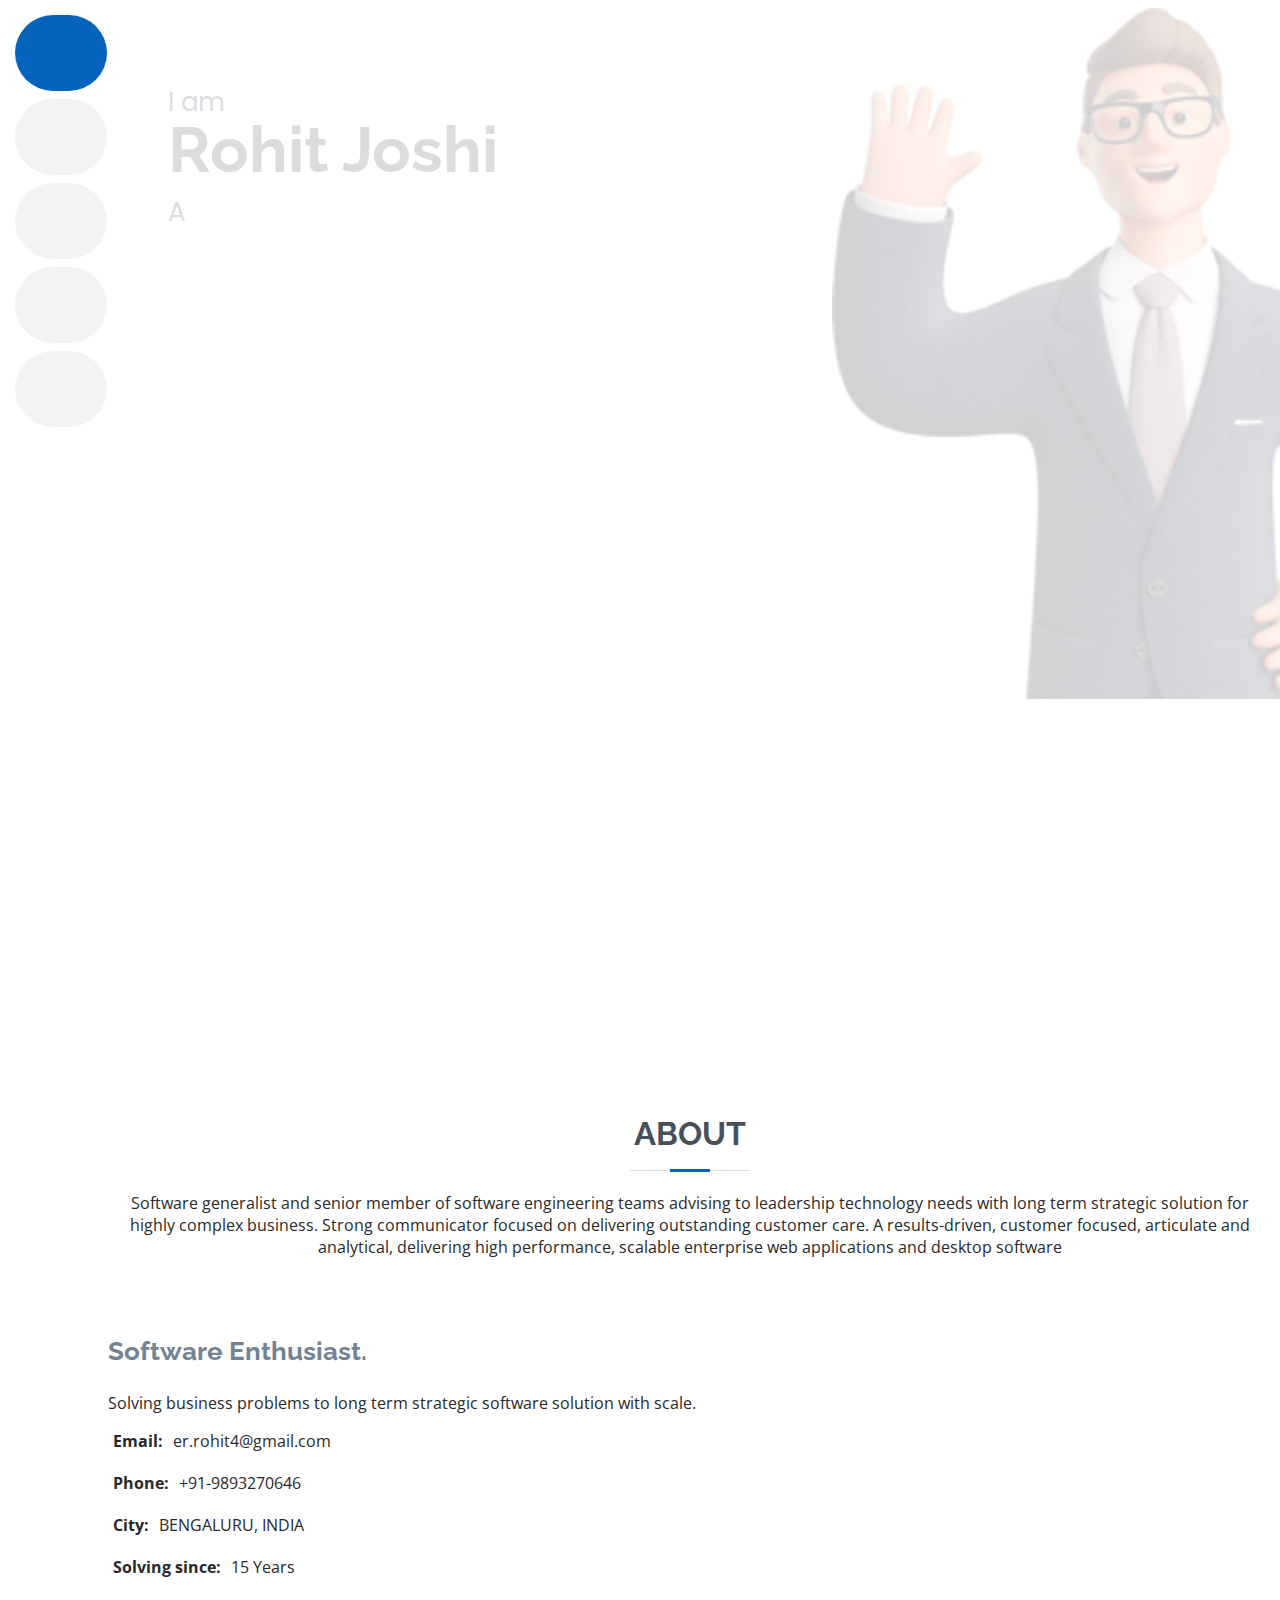
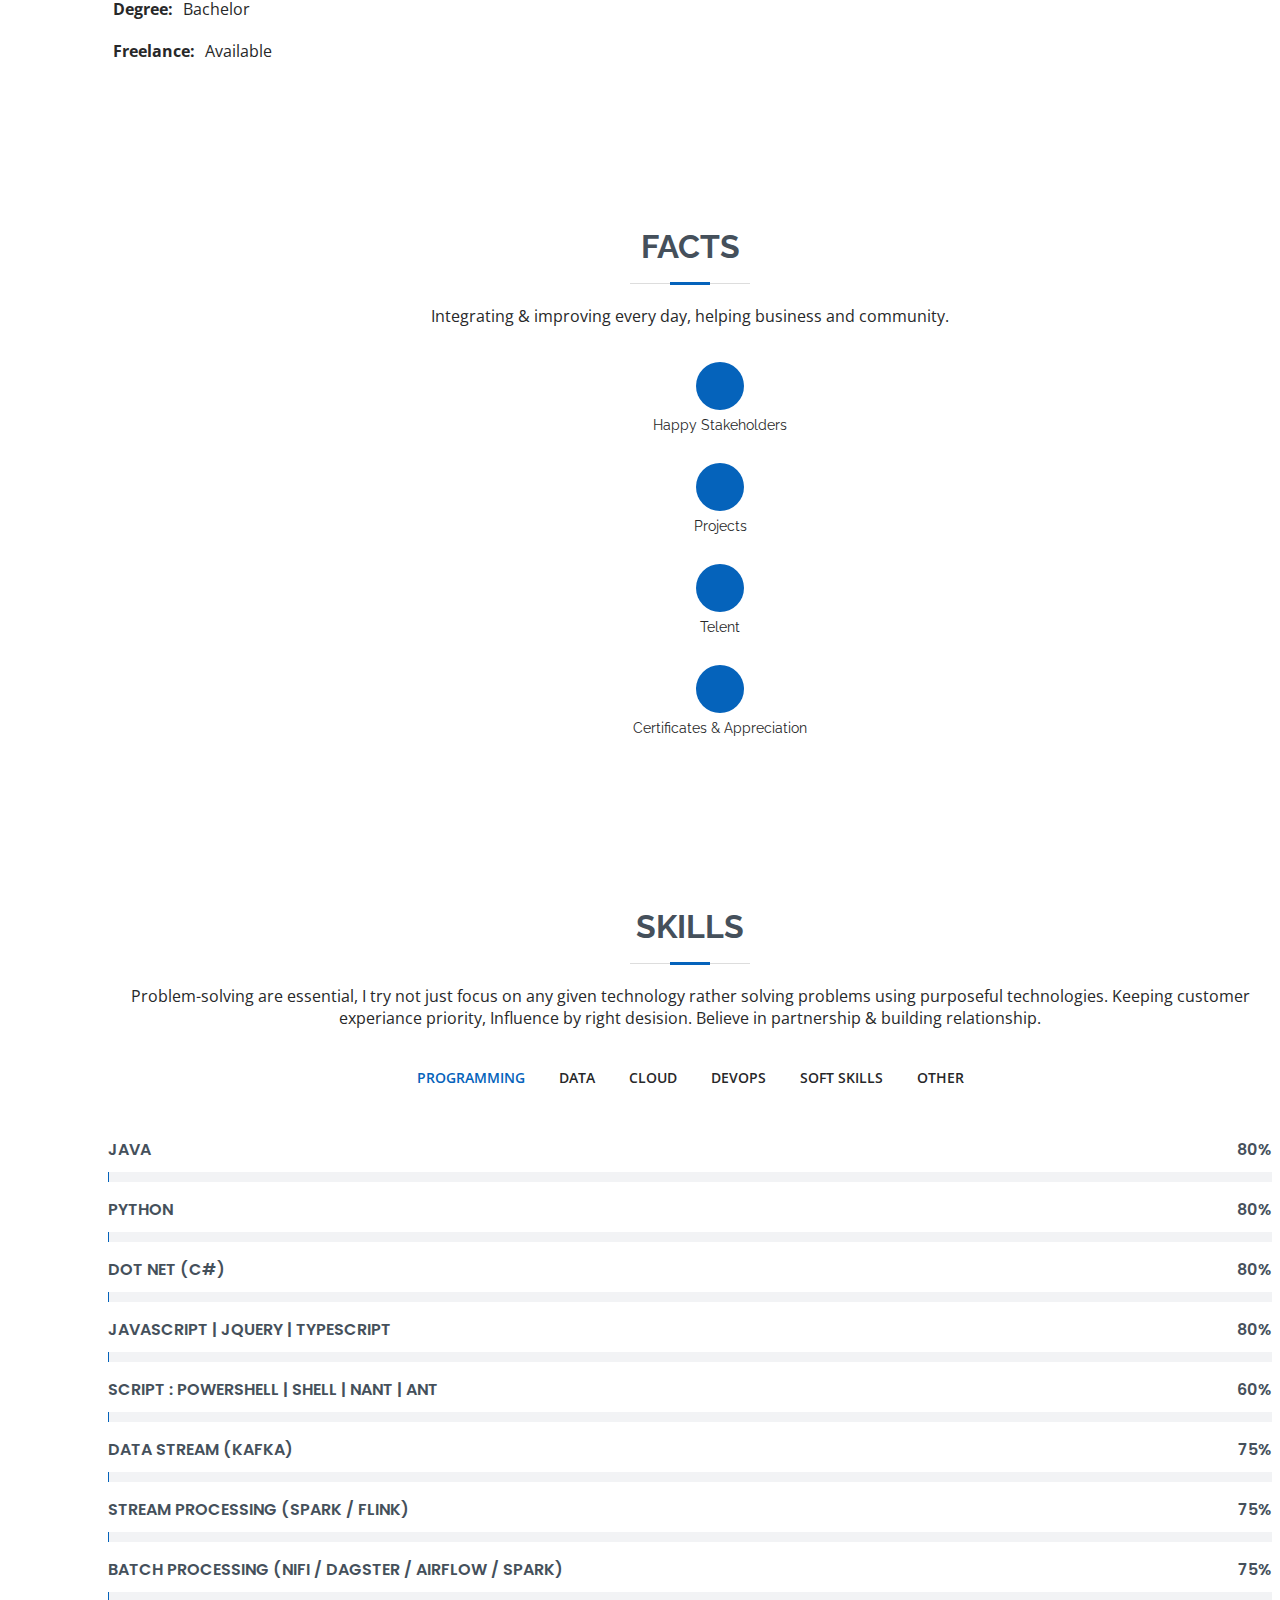
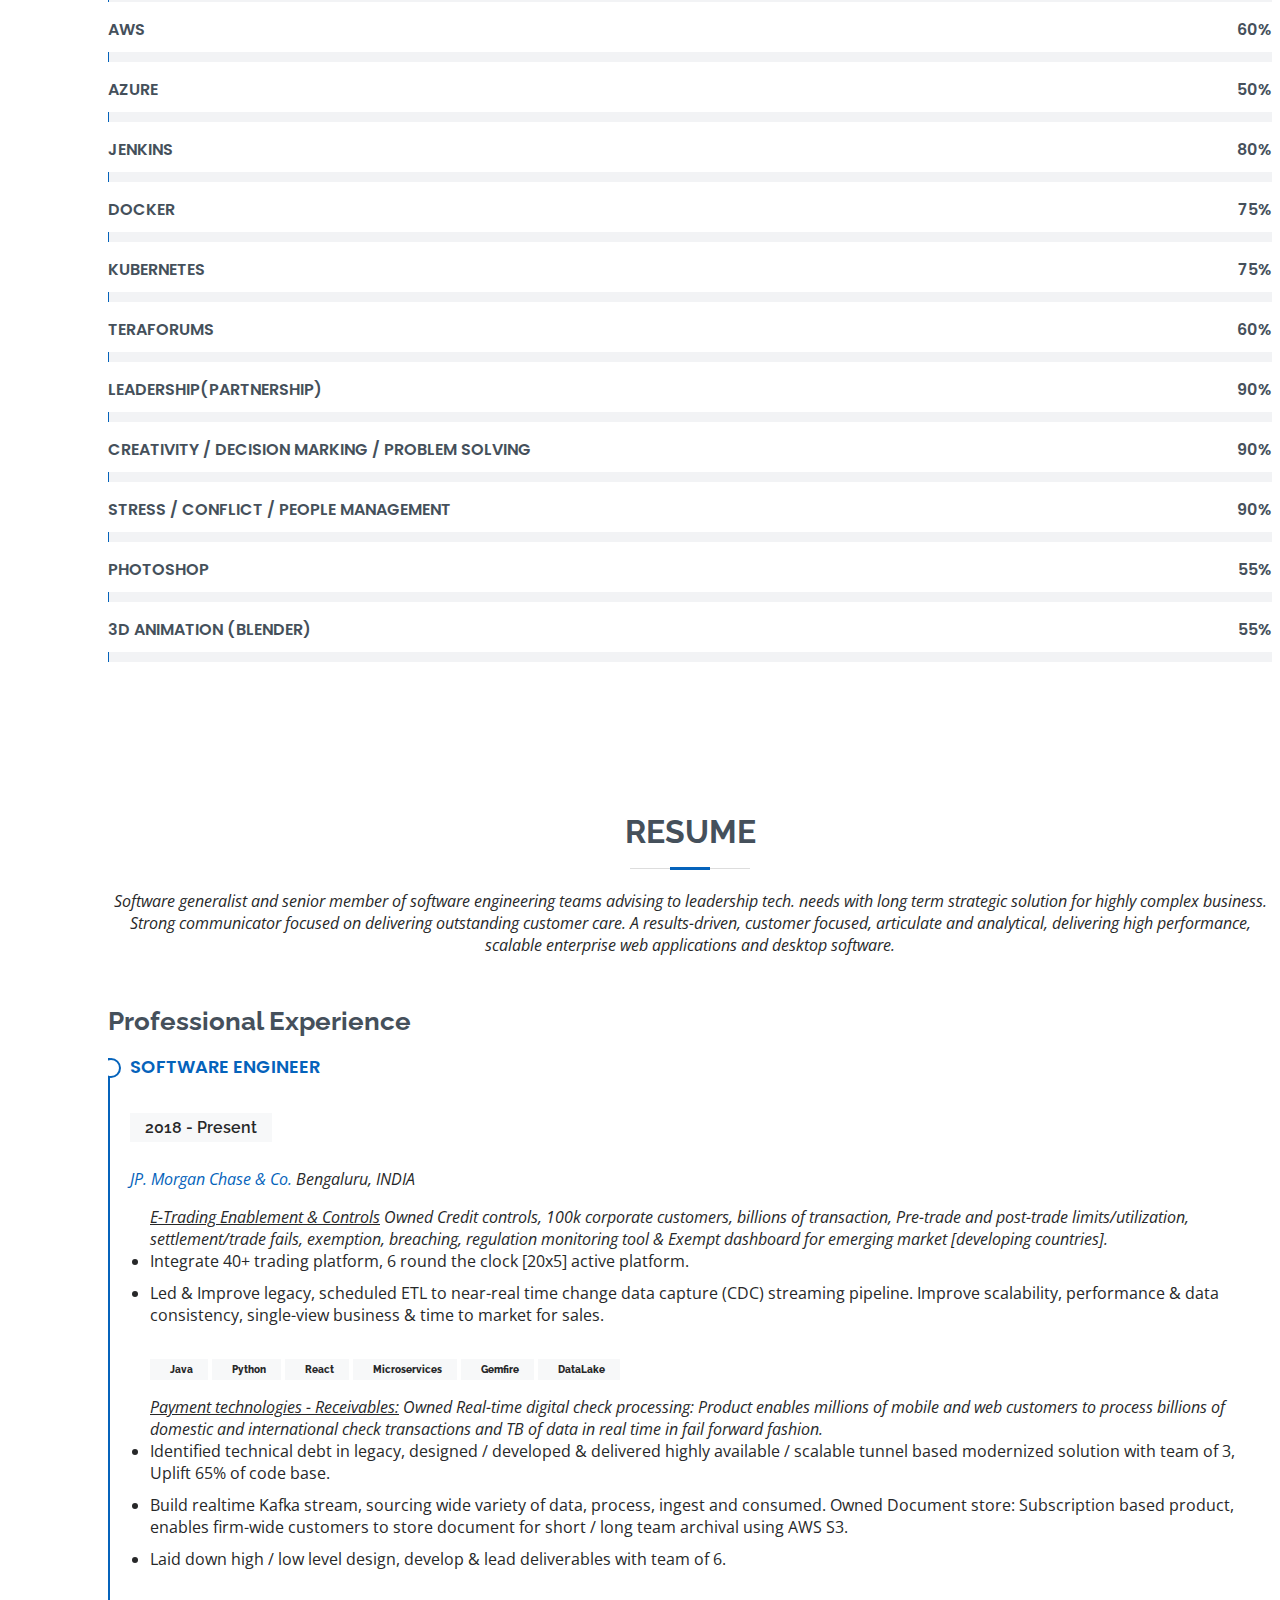
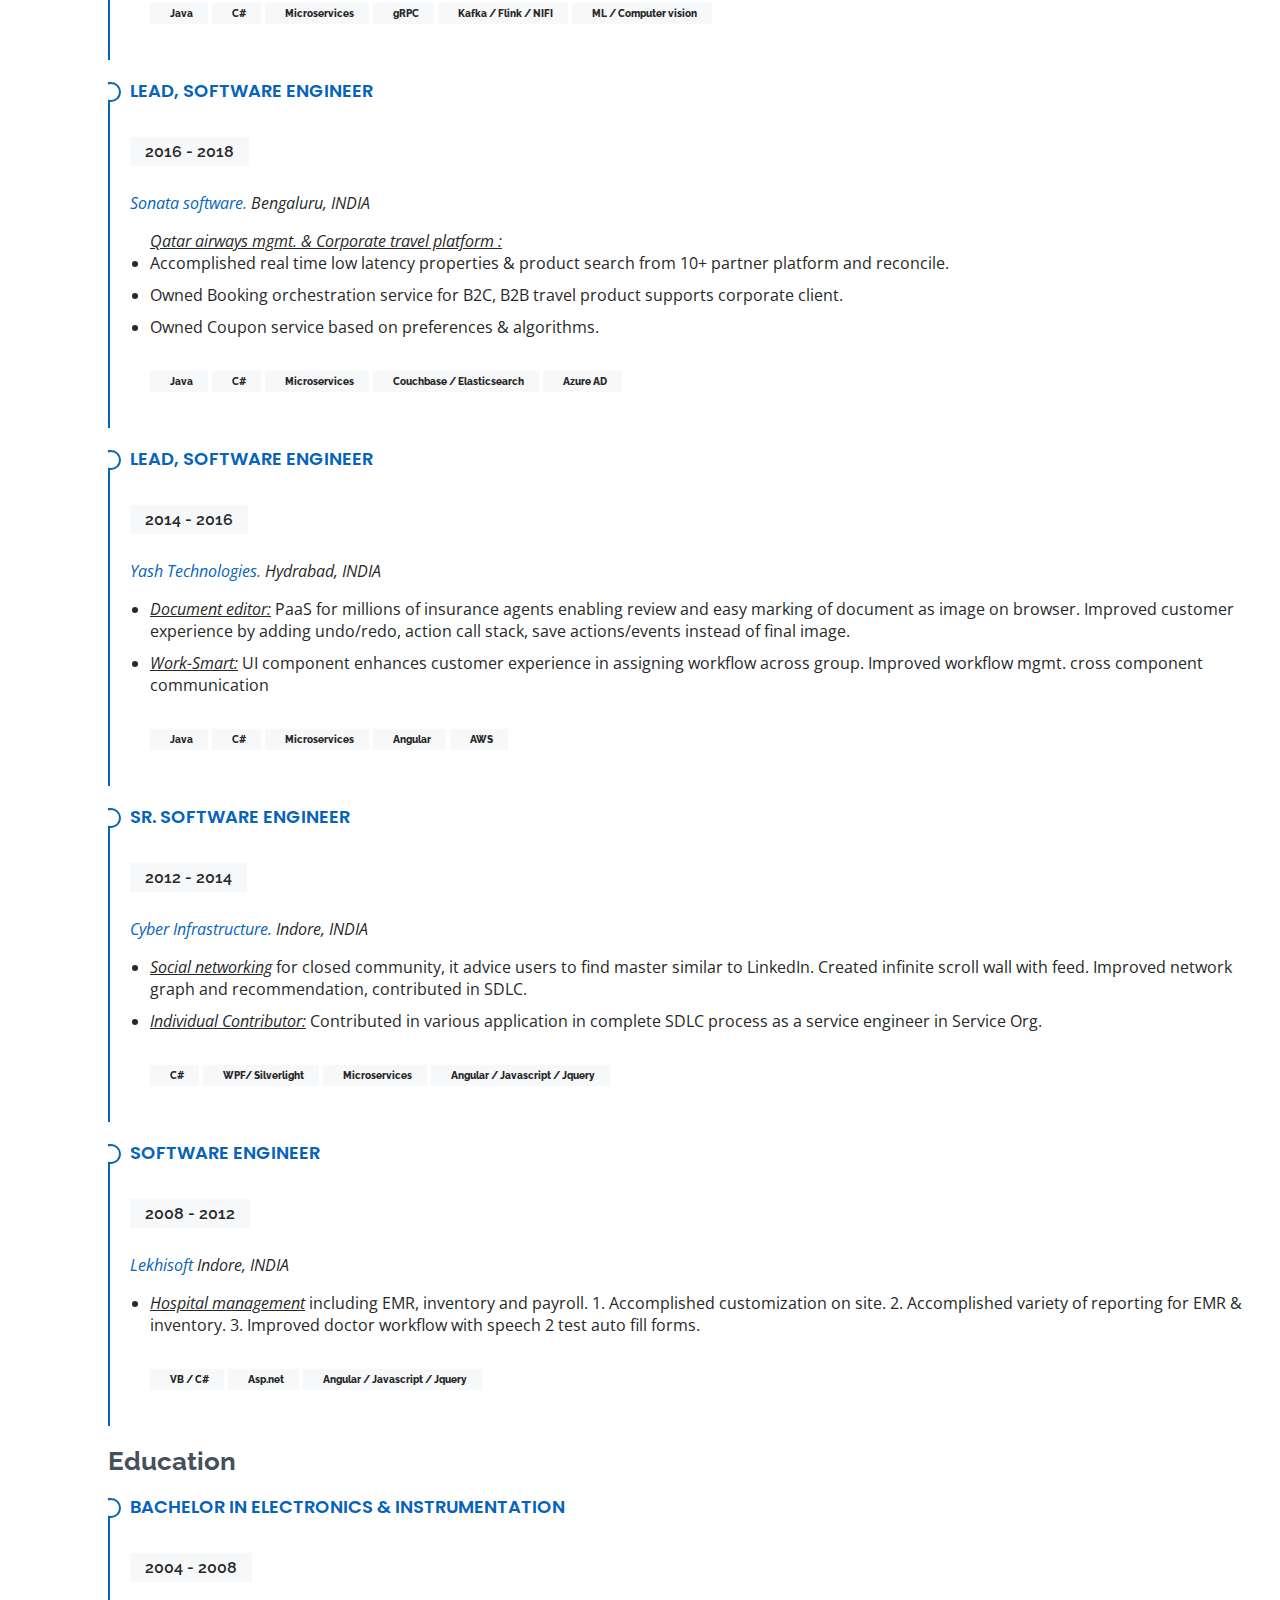
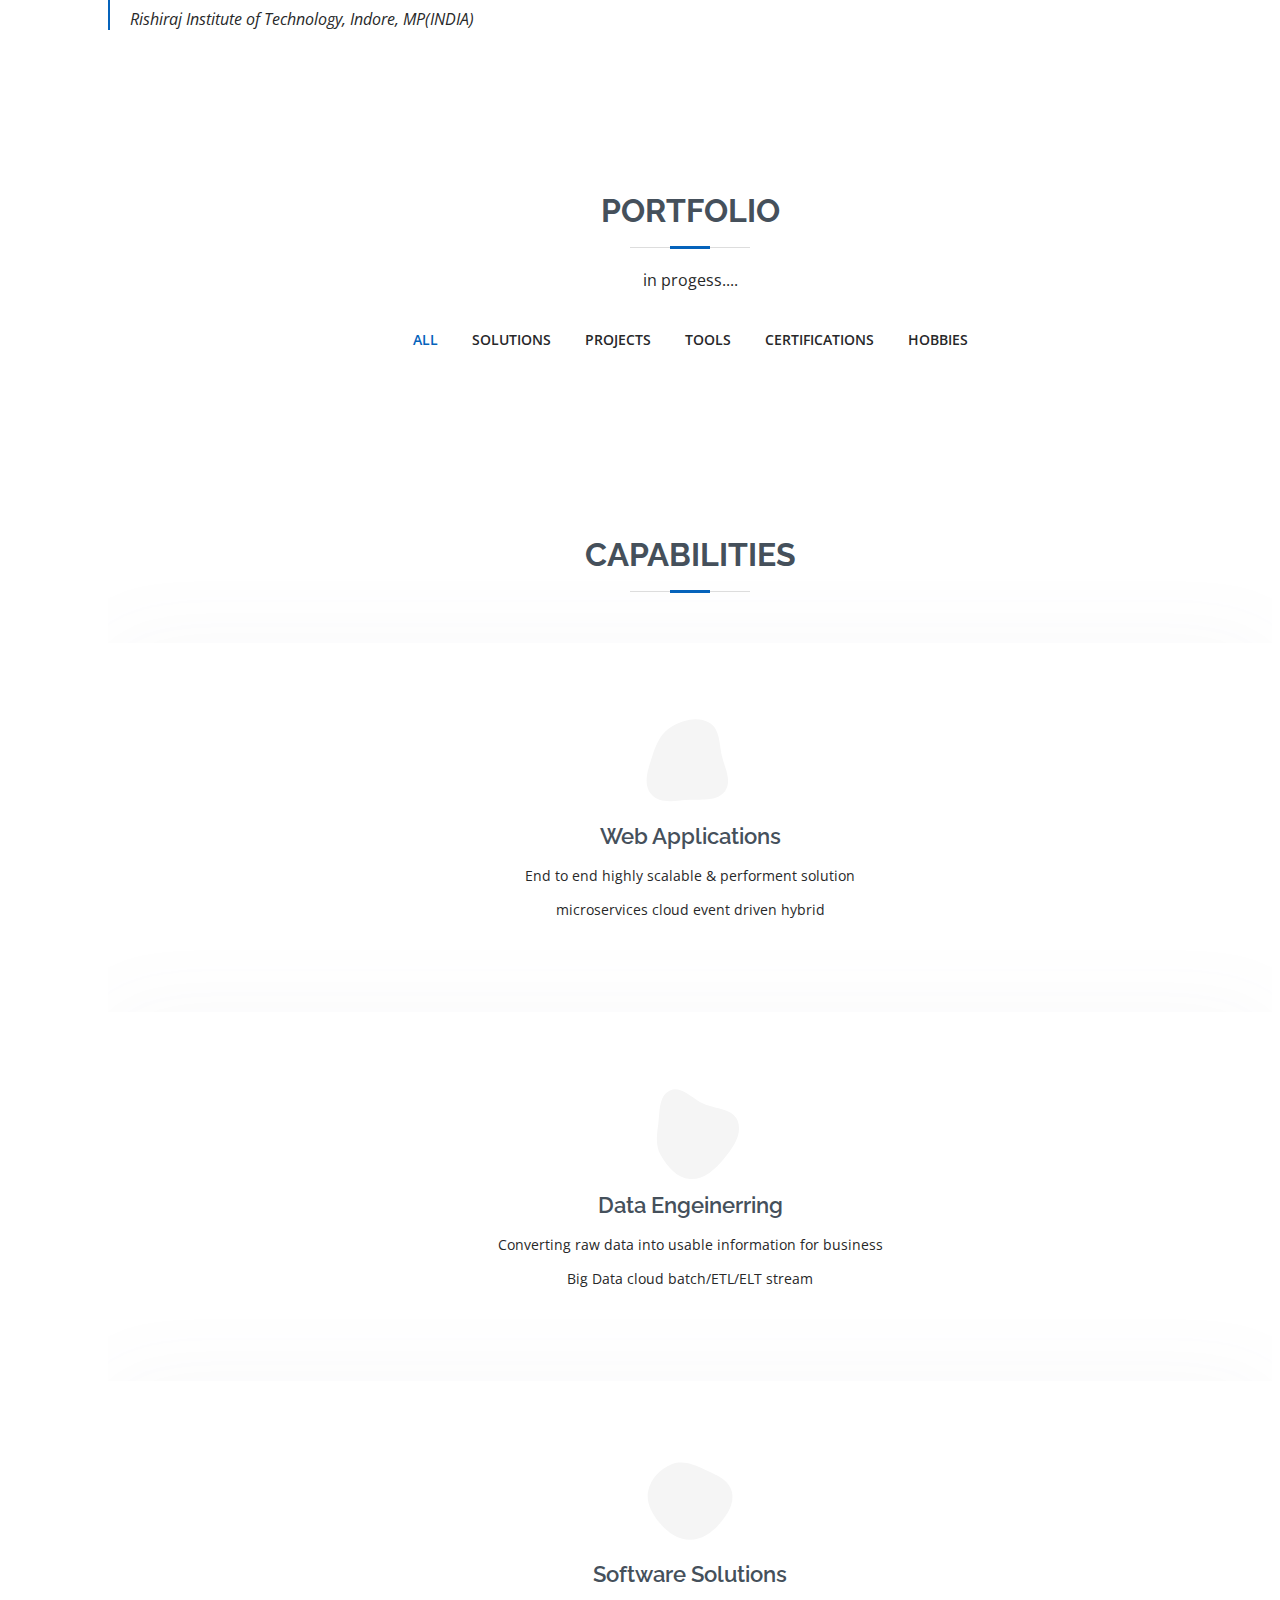
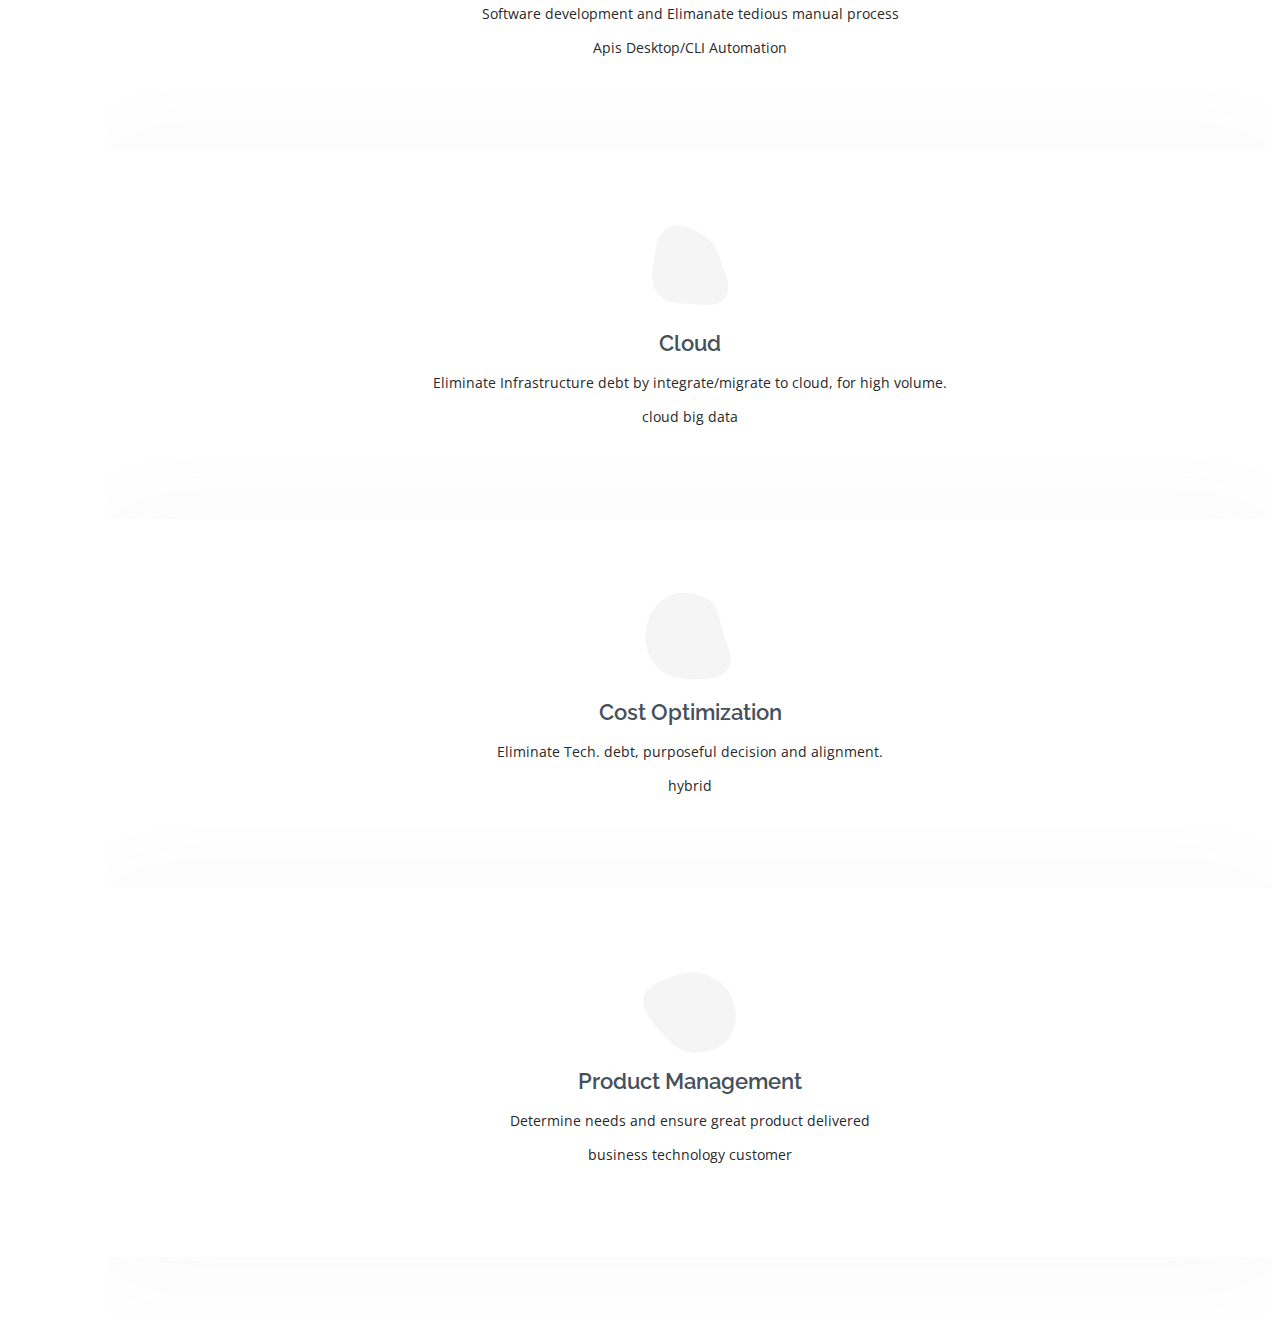
==== index.html @ cf8a8e4a "adding details" ====
<!DOCTYPE html>
<html lang="en">

<head>
  <meta charset="utf-8">
  <meta content="width=device-width, initial-scale=1.0" name="viewport">

  <title>Rohit Joshi</title>
  <meta content="" name="description">
  <meta content="" name="rohit joshi">

  <!-- Favicons -->
  <link href="assets/img/console.png" rel="icon">
  <link href="assets/img/apple-touch-icon.png" rel="apple-touch-icon">

  <!-- Google Fonts -->
  <link href="https://fonts.googleapis.com/css?family=Open+Sans:300,300i,400,400i,600,600i,700,700i|Raleway:300,300i,400,400i,500,500i,600,600i,700,700i|Poppins:300,300i,400,400i,500,500i,600,600i,700,700i" rel="stylesheet">

  <!-- Vendor CSS Files -->
  <link href="assets/vendor/aos/aos.css" rel="stylesheet">
  <link href="assets/vendor/bootstrap/css/bootstrap.min.css" rel="stylesheet">
  <link href="assets/vendor/bootstrap-icons/bootstrap-icons.css" rel="stylesheet">
  <link href="assets/vendor/boxicons/css/boxicons.min.css" rel="stylesheet">
  <link href="assets/vendor/glightbox/css/glightbox.min.css" rel="stylesheet">
  <link href="assets/vendor/swiper/swiper-bundle.min.css" rel="stylesheet">

  <!-- Template Main CSS File -->
  <link href="assets/css/style.css" rel="stylesheet">

</head>

<body>

  <!-- ======= Mobile nav toggle button ======= -->
  <button type="button" class="mobile-nav-toggle d-xl-none"><i class="bi bi-list mobile-nav-toggle"></i></button>
  <i class="bi bi-list mobile-nav-toggle d-lg-none"></i>
  <!-- ======= Header ======= -->
  <header id="header" class="d-flex flex-column justify-content-center">

    <nav id="navbar" class="navbar nav-menu">
      <ul>
        <li><a href="#hero" class="nav-link scrollto active"><i class="bx bx-home"></i> <span>Home</span></a></li>
        <li><a href="#about" class="nav-link scrollto"><i class="bx bx-user"></i> <span>About</span></a></li>
        <li><a href="#resume" class="nav-link scrollto"><i class="bx bx-file-blank"></i> <span>Resume</span></a></li>
        <li><a href="#portfolio" class="nav-link scrollto"><i class="bx bx-book-content"></i> <span>Portfolio</span></a></li>
        <li><a href="#services" class="nav-link scrollto"><i class="bx bx-server"></i> <span>Services</span></a></li>
        <!-- <li><a href="#contact" class="nav-link scrollto"><i class="bx bx-envelope"></i> <span>Contact</span></a></li> -->
      </ul>
    </nav><!-- .nav-menu -->

  </header><!-- End Header -->

  <!-- ======= Hero Section ======= -->
  <section id="hero" class="d-flex flex-column justify-content-center">
    <div class="container" data-aos="zoom-in" data-aos-delay="100">
      <p>I am</p><h1>Rohit Joshi</h1>
      <p>A <span class="typed" data-typed-items="Software Engineer, Data Engineer, Software Generalist, Problem solver"></span></p>
      <div class="social-links">
        <a href="#" class="twitter"><i class="bx bxl-twitter"></i></a>
        <a href="#" class="facebook"><i class="bx bxl-facebook"></i></a>
        <a href="#" class="instagram"><i class="bx bxl-instagram"></i></a>
        <a href="#" class="google-plus"><i class="bx bxl-skype"></i></a>
        <a href="#" class="linkedin"><i class="bx bxl-linkedin"></i></a>
      </div>
    </div>
  </section><!-- End Hero -->

  <main id="main">

    <!-- ======= About Section ======= -->
    <section id="about" class="about">
      <div class="container" data-aos="fade-up">

        <div class="section-title">
          <h2>About</h2>
          <p>Software generalist and senior member of software engineering teams advising to leadership 
            technology needs with long term strategic solution for highly complex business. Strong 
            communicator focused on delivering outstanding customer care. A results-driven, customer focused, articulate and analytical, delivering high performance, scalable enterprise web 
            applications and desktop software</p>
        </div>

        <div class="row">
          <div class="col-lg-4">
            <img src="assets/img/profile-rj.png" class="img-fluid" alt="" style="width: 200px;">
          </div>
          <div class="col-lg-8 pt-4 pt-lg-0 content">
            <h3>Software Enthusiast.</h3>
            <p class="fst-italic">
              Solving business problems to long term strategic software solution with scale.
            </p>
            <div class="row">
              <div class="col-lg-6">
                <ul>
                  <li><i class="bi bi-chevron-right"></i> <strong>Email:</strong> <span>er.rohit4@gmail.com</span></li>
                  <li><i class="bi bi-chevron-right"></i> <strong>Phone:</strong> <span>+91-9893270646</span></li>
                  <li><i class="bi bi-chevron-right"></i> <strong>City:</strong> <span>BENGALURU, INDIA</span></li>
                </ul>
              </div>
              <div class="col-lg-6">
                <ul>
                  <li><i class="bi bi-chevron-right"></i> <strong>Solving since:</strong> <span>15 Years</span></li>
                  <li><i class="bi bi-chevron-right"></i> <strong>Degree:</strong> <span>Bachelor</span></li>
                  <li><i class="bi bi-chevron-right"></i> <strong>Freelance:</strong> <span>Available</span></li>
                </ul>
              </div>
            </div>
            <p class="red">
              
            </p>
          </div>
        </div>

      </div>
    </section><!-- End About Section -->

    <!-- ======= Facts Section ======= -->
    <section id="facts" class="facts">
      <div class="container" data-aos="fade-up">

        <div class="section-title">
          <h2>Facts</h2>
          <p>Integrating & improving every day, helping business and community.</p>
        </div>

        <div class="row">

          <div class="col-lg-3 col-md-6">
            <div class="count-box">
              <i class="bi bi-emoji-smile"></i>
              <span data-purecounter-start="0" data-purecounter-end="135" data-purecounter-duration="1" class="purecounter"></span>
              <p>Happy Stakeholders</p>
            </div>
          </div>

          <div class="col-lg-3 col-md-6 mt-5 mt-md-0">
            <div class="count-box">
              <i class="bi bi-graph-up-arrow"></i>
              <span data-purecounter-start="0" data-purecounter-end="21" data-purecounter-duration="1" class="purecounter"></span>
              <p>Projects</p>
            </div>
          </div>

          <div class="col-lg-3 col-md-6 mt-5 mt-lg-0">
            <div class="count-box">
              <i class="bi bi-cart-check"></i>
              <span data-purecounter-start="0" data-purecounter-end="22" data-purecounter-duration="1" class="purecounter"></span>
              <p>Telent</p>
            </div>
          </div>

          <div class="col-lg-3 col-md-6 mt-5 mt-lg-0">
            <div class="count-box">
              <i class="bi bi-award"></i>
              <span data-purecounter-start="0" data-purecounter-end="12" data-purecounter-duration="1" class="purecounter"></span>
              <p>Certificates & Appreciation</p>
            </div>
          </div>

        </div>

      </div>
    </section><!-- End Facts Section -->

    <!-- ======= Skills Section ======= -->
    <section id="skills" class="skills section-bg">
      <div class="container" data-aos="fade-up">

        <div class="section-title">
          <h2>Skills</h2>
          <p >Problem-solving are essential, I try not just focus on any given technology rather solving problems using purposeful technologies. Keeping customer experiance priority, Influence by right desision. Believe in partnership & building relationship. </p>
        </div>

        <div class="row">
          <div class="col-lg-12 d-flex justify-content-center" data-aos="fade-up" data-aos-delay="100">
            <ul id="skills-flters">
              <li data-filter=".filter-pl" class="filter-active">Programming</li>
              <li data-filter=".filter-data">Data</li>
              <li data-filter=".filter-cloud">Cloud</li>
              <li data-filter=".filter-devops">Devops</li>
              <li data-filter=".filter-soft">Soft skills</li>
              <li data-filter=".filter-other">Other</li>
            </ul>
          </div>
        </div>

        <div class="row skills-content skills-container" data-aos="fade-up" data-aos-delay="200">

          <div class="col-lg-6 col-md-6 progress skills-item filter-pl">
            <span class="skill">Java <i class="val">80%</i></span>
            <div class="progress-bar-wrap">
              <div class="progress-bar" role="progressbar" aria-valuenow="80" aria-valuemin="0" aria-valuemax="100"></div>
            </div>
          </div>

          <div class="col-lg-6 col-md-6 progress skills-item filter-pl">
            <span class="skill">Python <i class="val">80%</i></span>
            <div class="progress-bar-wrap">
              <div class="progress-bar" role="progressbar" aria-valuenow="80" aria-valuemin="0" aria-valuemax="100"></div>
            </div>
          </div>

          <div class="col-lg-6 col-md-6 progress skills-item filter-pl">
            <span class="skill">Dot Net (C#) <i class="val">80%</i></span>
            <div class="progress-bar-wrap">
              <div class="progress-bar" role="progressbar" aria-valuenow="80" aria-valuemin="0" aria-valuemax="100"></div>
            </div>
          </div>

          <div class="col-lg-6 col-md-6 progress skills-item filter-pl">
            <span class="skill">Javascript | jQuery | Typescript <i class="val">80%</i></span>
            <div class="progress-bar-wrap">
              <div class="progress-bar" role="progressbar" aria-valuenow="80" aria-valuemin="0" aria-valuemax="100"></div>
            </div>
          </div>

          <div class="col-lg-6 col-md-6 progress skills-item filter-pl">
            <span class="skill">Script : Powershell | Shell | Nant | Ant <i class="val">60%</i></span>
            <div class="progress-bar-wrap">
              <div class="progress-bar" role="progressbar" aria-valuenow="60" aria-valuemin="0" aria-valuemax="100"></div>
            </div>
          </div>

          <div class="col-lg-6 col-md-6 progress skills-item filter-data">
            <span class="skill">Data stream (Kafka) <i class="val">75%</i></span>
            <div class="progress-bar-wrap">
              <div class="progress-bar" role="progressbar" aria-valuenow="75" aria-valuemin="0" aria-valuemax="100"></div>
            </div>
          </div>

          <div class="col-lg-6 col-md-6 progress skills-item filter-data">
            <span class="skill">Stream processing (Spark / Flink) <i class="val">75%</i></span>
            <div class="progress-bar-wrap">
              <div class="progress-bar" role="progressbar" aria-valuenow="75" aria-valuemin="0" aria-valuemax="100"></div>
            </div>
          </div>

          <div class="col-lg-6 col-md-6 progress skills-item filter-data">
            <span class="skill">Batch processing (NIFI / Dagster / Airflow / Spark) <i class="val">75%</i></span>
            <div class="progress-bar-wrap">
              <div class="progress-bar" role="progressbar" aria-valuenow="75" aria-valuemin="0" aria-valuemax="100"></div>
            </div>
          </div>

          <div class="col-lg-6 col-md-6 progress skills-item filter-cloud">
            <span class="skill">AWS <i class="val">60%</i></span>
            <div class="progress-bar-wrap">
              <div class="progress-bar" role="progressbar" aria-valuenow="60" aria-valuemin="0" aria-valuemax="100"></div>
            </div>
          </div>

          <div class="col-lg-6 col-md-6 progress skills-item filter-cloud">
            <span class="skill">Azure <i class="val">50%</i></span>
            <div class="progress-bar-wrap">
              <div class="progress-bar" role="progressbar" aria-valuenow="50" aria-valuemin="0" aria-valuemax="100"></div>
            </div>
          </div>

          <div class="col-lg-6 col-md-6 progress skills-item filter-devops">
            <span class="skill">Jenkins <i class="val">80%</i></span>
            <div class="progress-bar-wrap">
              <div class="progress-bar" role="progressbar" aria-valuenow="80" aria-valuemin="0" aria-valuemax="100"></div>
            </div>
          </div>

          <div class="col-lg-6 col-md-6 progress skills-item filter-devops">
            <span class="skill">Docker <i class="val">75%</i></span>
            <div class="progress-bar-wrap">
              <div class="progress-bar" role="progressbar" aria-valuenow="75" aria-valuemin="0" aria-valuemax="100"></div>
            </div>
          </div>

          <div class="col-lg-6 col-md-6 progress skills-item filter-devops">
            <span class="skill">Kubernetes <i class="val">75%</i></span>
            <div class="progress-bar-wrap">
              <div class="progress-bar" role="progressbar" aria-valuenow="75" aria-valuemin="0" aria-valuemax="100"></div>
            </div>
          </div>

          <div class="col-lg-6 col-md-6 progress skills-item filter-devops">
            <span class="skill">Teraforums <i class="val">60%</i></span>
            <div class="progress-bar-wrap">
              <div class="progress-bar" role="progressbar" aria-valuenow="60" aria-valuemin="0" aria-valuemax="100"></div>
            </div>
          </div>

          <div class="col-lg-6 col-md-6 progress skills-item filter-soft">
            <span class="skill">Leadership(partnership) <i class="val">90%</i></span>
            <div class="progress-bar-wrap">
              <div class="progress-bar" role="progressbar" aria-valuenow="90" aria-valuemin="0" aria-valuemax="100"></div>
            </div>
          </div>

          <div class="col-lg-6 col-md-6 progress skills-item filter-soft">
            <span class="skill">Creativity / decision marking / Problem solving <i class="val">90%</i></span>
            <div class="progress-bar-wrap">
              <div class="progress-bar" role="progressbar" aria-valuenow="90" aria-valuemin="0" aria-valuemax="100"></div>
            </div>
          </div>

          <div class="col-lg-6 col-md-6 progress skills-item filter-soft">
            <span class="skill">Stress / conflict / people management <i class="val">90%</i></span>
            <div class="progress-bar-wrap">
              <div class="progress-bar" role="progressbar" aria-valuenow="90" aria-valuemin="0" aria-valuemax="100"></div>
            </div>
          </div>

          <div class="col-lg-6 col-md-6 progress skills-item filter-other">
            <span class="skill">Photoshop <i class="val">55%</i></span>
            <div class="progress-bar-wrap">
              <div class="progress-bar" role="progressbar" aria-valuenow="55" aria-valuemin="0" aria-valuemax="100"></div>
            </div>
          </div>

          <div class="col-lg-6 col-md-6 progress skills-item filter-other">
            <span class="skill">3D Animation (blender) <i class="val">55%</i></span>
            <div class="progress-bar-wrap">
              <div class="progress-bar" role="progressbar" aria-valuenow="55" aria-valuemin="0" aria-valuemax="100"></div>
            </div>
          </div>


        </div>

      </div>
    </section><!-- End Skills Section -->

    <!-- ======= Resume Section ======= -->
    <section id="resume" class="resume" >
      <div class="container" data-aos="fade-up" >

        <div class="section-title">
          <h2>Resume <a href="#"><i class="bx bx-download"></i></a></h2> 
          <p><em>Software generalist and senior member of software engineering teams advising to leadership 
            tech. needs with long term strategic solution for highly complex business. Strong 
            communicator focused on delivering outstanding customer care. A results-driven, customer focused, articulate and analytical, delivering high performance, scalable enterprise web 
            applications and desktop software.</em></p>
        </div>

        <div class="row">
          <div class="col-lg-6" style="display: none;">
            <!-- <h3 class="resume-title">Sumary</h3>
            <div class="resume-item pb-0">
              <h4>Rohit Joshi</h4>
              <p><em>Software generalist and senior member of software engineering teams advising to leadership 
                tech. needs with long term strategic solution for highly complex business. Strong 
                communicator focused on delivering outstanding customer care. A results-driven, customer focused, articulate and analytical, delivering high performance, scalable enterprise web 
                applications and desktop software.</em></p>
              <ul>
                <li>Portland par 127,Orlando, FL</li>
                <li>(123) 456-7891</li>
                <li>alice.barkley@example.com</li>
              </ul>
            </div> -->
          </div>
          <div class="col-lg-12">
            <h3 class="resume-title">Professional Experience</h3>
            <div class="resume-item">
              <h4>Software Engineer</h4>
              <h5>2018 - Present</h5>
              <p><em><a href="https://www.jpmorganchase.com/" target="_blank" rel="noopener noreferrer"> JP. Morgan Chase & Co.</a> Bengaluru, INDIA</em></p>
              <ul>
                <em><u>E-Trading Enablement & Controls</u> Owned Credit controls, 100k corporate customers, billions of transaction, Pre-trade and post-trade limits/utilization, settlement/trade fails, exemption, breaching, regulation monitoring tool
                      & Exempt dashboard for emerging market [developing countries].</em>
                <li> Integrate 40+ trading platform, 6 round the clock [20x5] active platform.</li>
                <li> Led & Improve legacy, scheduled ETL to near-real time change data capture (CDC) 
                      streaming pipeline. Improve scalability, performance & data consistency, single-view 
                      business & time to market for sales.</li>
                <p class="tags">
                  <h6><i class="bi bi-tag"></i>Java</h6>
                  <h6><i class="bi bi-tag"></i>Python</h6>
                  <h6><i class="bi bi-tag"></i>React</h6>
                  <h6><i class="bi bi-tag"></i>Microservices</h6>
                  <h6><i class="bi bi-tag"></i>Gemfire</h6>
                  <h6><i class="bi bi-tag"></i>DataLake</h6>
                </p>
                <em><u>Payment technologies - Receivables:</u> Owned Real-time digital check processing: Product enables millions of mobile and web 
                    customers to process billions of domestic and international check transactions and TB of data
                    in real time in fail forward fashion.</em>
                <li> Identified technical debt in legacy, designed / developed & delivered highly available / 
                    scalable tunnel based modernized solution with team of 3, Uplift 65% of code base.</li>
                <li> Build realtime Kafka stream, sourcing wide variety of data, process, ingest and consumed.
                    Owned Document store: Subscription based product, enables firm-wide customers to store 
                    document for short / long team archival using AWS S3.</li>
                <li> Laid down high / low level design, develop & lead deliverables with team of 6.</li>
                <p class="tags">
                  <h6><i class="bi bi-tag"></i>Java</h6>
                  <h6><i class="bi bi-tag"></i>C#</h6>
                  <h6><i class="bi bi-tag"></i>Microservices</h6>
                  <h6><i class="bi bi-tag"></i>gRPC</h6>
                  <h6><i class="bi bi-tag"></i>Kafka / Flink / NIFI</h6>
                  <h6><i class="bi bi-tag"></i>ML / Computer vision</h6>
                </p>

              </ul>
            </div>
            <div class="resume-item">
              <h4>LEAD, SOFTWARE ENGINEER</h4>
              <h5>2016 - 2018</h5>
              <p><em><a href="https://www.sonata-software.com/" target="_blank" rel="noopener noreferrer"> Sonata software.</a> Bengaluru, INDIA</em></p>
              <ul>
                <em><u>Qatar airways mgmt. & Corporate travel platform : </u></em>
                <li> Accomplished real time low latency properties & product search from 10+ partner platform
                and reconcile.</li>
                <li> Owned Booking orchestration service for B2C, B2B travel product supports corporate client.</li>
                <li> Owned Coupon service based on preferences & algorithms.</li>
                <p class="tags">
                  <h6><i class="bi bi-tag"></i>Java</h6>
                  <h6><i class="bi bi-tag"></i>C#</h6>
                  <h6><i class="bi bi-tag"></i>Microservices</h6>
                  <h6><i class="bi bi-tag"></i>Couchbase / Elasticsearch</h6>
                  <h6><i class="bi bi-tag"></i>Azure AD</h6>
                </p>
              </ul>
            </div>
            <div class="resume-item">
              <h4>LEAD, SOFTWARE ENGINEER</h4>
              <h5>2014 - 2016</h5>
              <p><em><a href="https://www.yash.com/" target="_blank" rel="noopener noreferrer"> Yash Technologies.</a> Hydrabad, INDIA</em></p>
              <ul>
                <li><em><u>Document editor:</u></em> PaaS for millions of insurance agents enabling review and easy marking 
                  of document as image on browser. Improved customer experience by adding undo/redo, 
                  action call stack, save actions/events instead of final image.</li>
                <li><em><u>Work-Smart:</u></em> UI component enhances customer experience in assigning workflow across 
                  group. Improved workflow mgmt. cross component communication</li>
                <p class="tags">
                  <h6><i class="bi bi-tag"></i>Java</h6>
                  <h6><i class="bi bi-tag"></i>C#</h6>
                  <h6><i class="bi bi-tag"></i>Microservices</h6>
                  <h6><i class="bi bi-tag"></i>Angular</h6>
                  <h6><i class="bi bi-tag"></i>AWS</h6>
                </p>
              </ul>
            </div>
            <div class="resume-item">
              <h4>Sr. SOFTWARE ENGINEER</h4>
              <h5>2012 - 2014</h5>
              <p><em><a href="https://www.cisin.com/" target="_blank" rel="noopener noreferrer"> Cyber Infrastructure.</a> Indore, INDIA</em></p>
              <ul>
                <li><em><u>Social networking</u></em> for closed community, it advice users to find master similar to LinkedIn.
                  Created infinite scroll wall with feed. Improved network graph and recommendation,
                  contributed in SDLC.</li>
                <li><em><u> Individual Contributor:</u></em> Contributed in various application in complete SDLC process as a 
                  service engineer in Service Org.</li>
                <p class="tags">
                  <h6><i class="bi bi-tag"></i>C#</h6>
                  <h6><i class="bi bi-tag"></i>WPF/ Silverlight</h6>
                  <h6><i class="bi bi-tag"></i>Microservices</h6>
                  <h6><i class="bi bi-tag"></i>Angular / Javascript / Jquery</h6>
                </p>
              </ul>
            </div>
            <div class="resume-item">
              <h4>SOFTWARE ENGINEER</h4>
              <h5>2008 - 2012</h5>
              <p><em><a href="https://www.elihealthemr.com/" target="_blank" rel="noopener noreferrer">Lekhisoft</a> Indore, INDIA</em></p>
              <ul>
                <li><em><u>Hospital management</u></em> including EMR, inventory and payroll.
                  1. Accomplished customization on site.
                  2. Accomplished variety of reporting for EMR & inventory.
                  3. Improved doctor workflow with speech 2 test auto fill forms.</li>
                <p class="tags">
                  <h6><i class="bi bi-tag"></i>VB / C#</h6>
                  <h6><i class="bi bi-tag"></i>Asp.net</h6>
                  <h6><i class="bi bi-tag"></i>Angular / Javascript / Jquery</h6>
                </p>
              </ul>
            </div>
            <h3 class="resume-title">Education</h3>
            <div class="resume-item">
              <h4>Bachelor in Electronics &amp; Instrumentation</h4>
              <h5>2004 - 2008</h5>
              <p><em>Rishiraj Institute of Technology, Indore, MP(INDIA)</em></p>
              <p class="red">Quia nobis sequi est occaecati aut. Repudiandae et iusto quae reiciendis et quis Eius vel ratione eius unde vitae rerum voluptates asperiores voluptatem Earum molestiae consequatur neque etlon sader mart dila</p>
            </div>
          </div>
        </div>

      </div>
    </section><!-- End Resume Section -->

    <!-- ======= Portfolio Section ======= -->
    <section id="portfolio" class="portfolio section-bg">
      <div class="container" data-aos="fade-up">

        <div class="section-title">
          <h2>Portfolio</h2>
          <p >in progess....</p>
        </div>

        <div class="row">
          <div class="col-lg-12 d-flex justify-content-center" data-aos="fade-up" data-aos-delay="100">
            <ul id="portfolio-flters">
              <li data-filter="*" class="filter-active">All</li>
              <li data-filter=".filter-sol">Solutions</li>
              <li data-filter=".filter-proj">Projects</li>
              <li data-filter=".filter-tool">Tools</li>
              <li data-filter=".filter-cert">Certifications</li>
              <li data-filter=".filter-hobs">Hobbies</li>
            </ul>
          </div>
        </div>

        <div class="row portfolio-container" data-aos="fade-up" data-aos-delay="200">
          
          <div class="col-lg-4 col-md-6 portfolio-item filter-sol">
            <div class="portfolio-wrap">
              <img src="assets/img/portfolio/portfolio-1.jpg" class="img-fluid" alt="">
              <div class="portfolio-info">
                <h4>App 1</h4>
                <p>App</p>
                <div class="portfolio-links">
                  <a href="assets/img/portfolio/portfolio-1.jpg" data-gallery="portfolioGallery" class="portfolio-lightbox" title="App 1"><i class="bx bx-plus"></i></a>
                  <a href="portfolio-details.html" class="portfolio-details-lightbox" data-glightbox="type: external" title="Portfolio Details"><i class="bx bx-link"></i></a>
                </div>
              </div>
            </div>
          </div>

          <div class="col-lg-4 col-md-6 portfolio-item filter-proj">
            <div class="portfolio-wrap">
              <img src="assets/img/portfolio/portfolio-2.jpg" class="img-fluid" alt="">
              <div class="portfolio-info">
                <h4>Web 3</h4>
                <p>Web</p>
                <div class="portfolio-links">
                  <a href="assets/img/portfolio/portfolio-2.jpg" data-gallery="portfolioGallery" class="portfolio-lightbox" title="Web 3"><i class="bx bx-plus"></i></a>
                  <a href="portfolio-details.html" class="portfolio-details-lightbox" data-glightbox="type: external" title="Portfolio Details"><i class="bx bx-link"></i></a>
                </div>
              </div>
            </div>
          </div>

          <div class="col-lg-4 col-md-6 portfolio-item filter-sol">
            <div class="portfolio-wrap">
              <img src="assets/img/portfolio/portfolio-3.jpg" class="img-fluid" alt="">
              <div class="portfolio-info">
                <h4>App 2</h4>
                <p>App</p>
                <div class="portfolio-links">
                  <a href="assets/img/portfolio/portfolio-3.jpg" data-gallery="portfolioGallery" class="portfolio-lightbox" title="App 2"><i class="bx bx-plus"></i></a>
                  <a href="portfolio-details.html" class="portfolio-details-lightbox" data-glightbox="type: external" title="Portfolio Details"><i class="bx bx-link"></i></a>
                </div>
              </div>
            </div>
          </div>

          <div class="col-lg-4 col-md-6 portfolio-item filter-tool">
            <div class="portfolio-wrap">
              <img src="assets/img/portfolio/portfolio-4.jpg" class="img-fluid" alt="">
              <div class="portfolio-info">
                <h4>Card 2</h4>
                <p>Card</p>
                <div class="portfolio-links">
                  <a href="assets/img/portfolio/portfolio-4.jpg" data-gallery="portfolioGallery" class="portfolio-lightbox" title="Card 2"><i class="bx bx-plus"></i></a>
                  <a href="portfolio-details.html" class="portfolio-details-lightbox" data-glightbox="type: external" title="Portfolio Details"><i class="bx bx-link"></i></a>
                </div>
              </div>
            </div>
          </div>

          <div class="col-lg-4 col-md-6 portfolio-item filter-proj">
            <div class="portfolio-wrap">
              <img src="assets/img/portfolio/portfolio-5.jpg" class="img-fluid" alt="">
              <div class="portfolio-info">
                <h4>Web 2</h4>
                <p>Web</p>
                <div class="portfolio-links">
                  <a href="assets/img/portfolio/portfolio-5.jpg" data-gallery="portfolioGallery" class="portfolio-lightbox" title="Web 2"><i class="bx bx-plus"></i></a>
                  <a href="portfolio-details.html" class="portfolio-details-lightbox" data-glightbox="type: external" title="Portfolio Details"><i class="bx bx-link"></i></a>
                </div>
              </div>
            </div>
          </div>

          <div class="col-lg-4 col-md-6 portfolio-item filter-sol">
            <div class="portfolio-wrap">
              <img src="assets/img/portfolio/portfolio-6.jpg" class="img-fluid" alt="">
              <div class="portfolio-info">
                <h4>App 3</h4>
                <p>App</p>
                <div class="portfolio-links">
                  <a href="assets/img/portfolio/portfolio-6.jpg" data-gallery="portfolioGallery" class="portfolio-lightbox" title="App 3"><i class="bx bx-plus"></i></a>
                  <a href="portfolio-details.html" class="portfolio-details-lightbox" data-glightbox="type: external" title="Portfolio Details"><i class="bx bx-link"></i></a>
                </div>
              </div>
            </div>
          </div>

          <div class="col-lg-4 col-md-6 portfolio-item filter-tool">
            <div class="portfolio-wrap">
              <img src="assets/img/portfolio/portfolio-7.jpg" class="img-fluid" alt="">
              <div class="portfolio-info">
                <h4>Card 1</h4>
                <p>Card</p>
                <div class="portfolio-links">
                  <a href="assets/img/portfolio/portfolio-7.jpg" data-gallery="portfolioGallery" class="portfolio-lightbox" title="Card 1"><i class="bx bx-plus"></i></a>
                  <a href="portfolio-details.html" class="portfolio-details-lightbox" data-glightbox="type: external" title="Portfolio Details"><i class="bx bx-link"></i></a>
                </div>
              </div>
            </div>
          </div>

          <div class="col-lg-4 col-md-6 portfolio-item filter-cert">
            <div class="portfolio-wrap">
              <img src="assets/img/portfolio/aws.png" class="img-fluid" alt="">
              <div class="portfolio-info">
                <h4>AWS Solution Architect</h4>
                <p>Associate (C03)</p>
                <div class="portfolio-links">
                  <!-- <a href="assets/img/portfolio/portfolio-8.jpg" data-gallery="portfolioGallery" class="portfolio-lightbox" title="Card 3"><i class="bx bx-plus"></i></a> -->
                </div>
              </div>
            </div>
          </div>

          <div class="col-lg-4 col-md-6 portfolio-item filter-cert">
            <div class="portfolio-wrap">
              <img src="assets/img/portfolio/Kubernetes.png" class="img-fluid" alt="">
              <div class="portfolio-info">
                <h4>Kubernetes</h4>
                <p>Devops</p>
                <div class="portfolio-links">
                  <!-- <a href="assets/img/portfolio/portfolio-9.jpg" data-gallery="portfolioGallery" class="portfolio-lightbox" title="Web 3"><i class="bx bx-plus"></i></a> -->
                </div>
              </div>
            </div>
          </div>

          <div class="col-lg-4 col-md-6 portfolio-item filter-cert">
            <div class="portfolio-wrap">
              <img src="assets/img/portfolio/terraform.png" class="img-fluid" alt="">
              <div class="portfolio-info">
                <h4>Teraforums</h4>
                <p>Infrastructure as a code</p>
                <div class="portfolio-links">
                  <!-- <a href="assets/img/portfolio/portfolio-9.jpg" data-gallery="portfolioGallery" class="portfolio-lightbox" title="Web 3"><i class="bx bx-plus"></i></a> -->
                </div>
              </div>
            </div>
          </div>
        </div>

      </div>
    </section><!-- End Portfolio Section -->

    <!-- ======= Services Section ======= -->
    <section id="services" class="services">
      <div class="container" data-aos="fade-up">

        <div class="section-title">
          <h2>Capabilities</h2> 
          <p class="red">Magnam dolores commodi suscipit. Necessitatibus eius consequatur ex aliquid fuga eum quidem. Sit sint consectetur velit. Quisquam quos quisquam cupiditate. Et nemo qui impedit suscipit alias ea. Quia fugiat sit in iste officiis commodi quidem hic quas.</p>
        </div>

        <div class="row">

          <div class="col-lg-4 col-md-6 d-flex align-items-stretch" data-aos="zoom-in" data-aos-delay="100">
            <div class="icon-box iconbox-blue">
              <div class="icon">
                <svg width="100" height="100" viewBox="0 0 600 600" xmlns="http://www.w3.org/2000/svg">
                  <path stroke="none" stroke-width="0" fill="#f5f5f5" d="M300,521.0016835830174C376.1290562159157,517.8887921683347,466.0731472004068,529.7835943286574,510.70327084640275,468.03025145048787C554.3714126377745,407.6079735673963,508.03601936045806,328.9844924480964,491.2728898941984,256.3432110539036C474.5976632858925,184.082847569629,479.9380746630129,96.60480741107993,416.23090153303,58.64404602377083C348.86323505073057,18.502131276798302,261.93793281208167,40.57373210992963,193.5410806939664,78.93577620505333C130.42746243093433,114.334589627462,98.30271207620316,179.96522072025542,76.75703585869454,249.04625023123273C51.97151888228291,328.5150500222984,13.704378332031375,421.85034740162234,66.52175969318436,486.19268352777647C119.04800174914682,550.1803526380478,217.28368757567262,524.383925680826,300,521.0016835830174"></path>
                </svg>
                <i class="bx bxl-dribbble"></i>
              </div>
              <h4><a href="">Web Applications</a></h4>
              <p>End to end highly scalable & performent solution</p>
              
              <p class="tags"><i class="bi bi-tag"></i>microservices
              <i class="bi bi-tag"></i>cloud
              <i class="bi bi-tag"></i>event driven
              <i class="bi bi-tag"></i>hybrid</p>
            </div>
          </div>

          <div class="col-lg-4 col-md-6 d-flex align-items-stretch mt-4 mt-md-0" data-aos="zoom-in" data-aos-delay="200">
            <div class="icon-box iconbox-orange ">
              <div class="icon">
                <svg width="100" height="100" viewBox="0 0 600 600" xmlns="http://www.w3.org/2000/svg">
                  <path stroke="none" stroke-width="0" fill="#f5f5f5" d="M300,582.0697525312426C382.5290701553225,586.8405444964366,449.9789794690241,525.3245884688669,502.5850820975895,461.55621195738473C556.606425686781,396.0723002908107,615.8543463187945,314.28637112970534,586.6730223649479,234.56875336149918C558.9533121215079,158.8439757836574,454.9685369536778,164.00468322053177,381.49747125262974,130.76875717737553C312.15926192815925,99.40240125094834,248.97055460311594,18.661163978235184,179.8680185752513,50.54337015887873C110.5421016452524,82.52863877960104,119.82277516462835,180.83849132639028,109.12597500060166,256.43424936330496C100.08760227029461,320.3096726198365,92.17705696193138,384.0621239912766,124.79988738764834,439.7174275375508C164.83382741302287,508.01625554203684,220.96474134820875,577.5009287672846,300,582.0697525312426"></path>
                </svg>
                <i class="bx bx-file"></i>
              </div>
              <h4><a href="">Data Engeinerring</a></h4>
              <p >Converting raw data into usable information for business</p>

              <p class="tags">
                <i class="bi bi-tag"></i>Big Data
                <i class="bi bi-tag"></i>cloud
                <i class="bi bi-tag"></i>batch/ETL/ELT
                <i class="bi bi-tag"></i>stream
              </p>
            </div>
          </div>

          <div class="col-lg-4 col-md-6 d-flex align-items-stretch mt-4 mt-lg-0" data-aos="zoom-in" data-aos-delay="300">
            <div class="icon-box iconbox-pink">
              <div class="icon">
                <svg width="100" height="100" viewBox="0 0 600 600" xmlns="http://www.w3.org/2000/svg">
                  <path stroke="none" stroke-width="0" fill="#f5f5f5" d="M300,532.3542879108572C369.38199826031484,532.3153073249985,429.10787420159085,491.63046689027357,474.5244479745417,439.17860296908856C522.8885846962883,383.3225815378663,569.1668002868075,314.3205725914397,550.7432151929288,242.7694973846089C532.6665558377875,172.5657663291529,456.2379748765914,142.6223662098291,390.3689995646985,112.34683881706744C326.66090330228417,83.06452184765237,258.84405631176094,53.51806209861945,193.32584062364296,78.48882559362697C121.61183558270385,105.82097193414197,62.805066853699245,167.19869350419734,48.57481801355237,242.6138429142374C34.843463184063346,315.3850353017275,76.69343916112496,383.4422959591041,125.22947124332185,439.3748458443577C170.7312796277747,491.8107796887764,230.57421082200815,532.3932930995766,300,532.3542879108572"></path>
                </svg>
                <i class="bx bx-slideshow"></i>
              </div>
              <h4><a href="">Software Solutions</a></h4>
              <p >Software development and Elimanate tedious manual process</p>
              <p class="tags">
                <i class="bi bi-tag"></i>Apis
                <i class="bi bi-tag"></i>Desktop/CLI
                <i class="bi bi-tag"></i>Automation
              </p>
            </div>
          </div>

          <div class="col-lg-4 col-md-6 d-flex align-items-stretch mt-4" data-aos="zoom-in" data-aos-delay="100">
            <div class="icon-box iconbox-yellow">
              <div class="icon">
                <svg width="100" height="100" viewBox="0 0 600 600" xmlns="http://www.w3.org/2000/svg">
                  <path stroke="none" stroke-width="0" fill="#f5f5f5" d="M300,503.46388370962813C374.79870501325706,506.71871716319447,464.8034551963731,527.1746412648533,510.4981551193396,467.86667711651364C555.9287308511215,408.9015244558933,512.6030010748507,327.5744911775523,490.211057578863,256.5855673507754C471.097692560561,195.9906835881958,447.69079081568157,138.11976852964426,395.19560036434837,102.3242989838813C329.3053358748298,57.3949838291264,248.02791733380457,8.279543830951368,175.87071277845988,42.242879143198664C103.41431057327972,76.34704239035025,93.79494320519305,170.9812938413882,81.28167332365135,250.07896920659033C70.17666984294237,320.27484674793965,64.84698225790005,396.69656628748305,111.28512138212992,450.4950937839243C156.20124167950087,502.5303643271138,231.32542653798444,500.4755392045468,300,503.46388370962813"></path>
                </svg>
                <i class="bx bx-layer"></i>
              </div>
              <h4><a href="">Cloud</a></h4>
              <p>Eliminate Infrastructure debt by integrate/migrate to cloud, for high volume.</p>
              <p class="tags">
                <i class="bi bi-tag"></i>cloud
                <i class="bi bi-tag"></i>big data
              </p>
            </div>
          </div>

          <div class="col-lg-4 col-md-6 d-flex align-items-stretch mt-4" data-aos="zoom-in" data-aos-delay="200">
            <div class="icon-box iconbox-red">
              <div class="icon">
                <svg width="100" height="100" viewBox="0 0 600 600" xmlns="http://www.w3.org/2000/svg">
                  <path stroke="none" stroke-width="0" fill="#f5f5f5" d="M300,541.5067337569781C382.14930387511276,545.0595476570109,479.8736841581634,548.3450877840088,526.4010558755058,480.5488172755941C571.5218469581645,414.80211281144784,517.5187510058486,332.0715597781072,496.52539010469104,255.14436215662573C477.37192572678356,184.95920475031193,473.57363656557914,105.61284051026155,413.0603344069578,65.22779650032875C343.27470386102294,18.654635553484475,251.2091493199835,5.337323636656869,175.0934190732945,40.62881213300186C97.87086631185822,76.43348514350839,51.98124368387456,156.15599469081315,36.44837278890362,239.84606092416172C21.716077023791087,319.22268207091537,43.775223500013084,401.1760424656574,96.891909868211,461.97329694683043C147.22146801428983,519.5804099606455,223.5754009179313,538.201503339737,300,541.5067337569781"></path>
                </svg>
                <i class="bx bx-tachometer"></i>
              </div>
              <h4><a href="">Cost Optimization</a></h4>
              <p >Eliminate Tech. debt, purposeful decision and alignment.</p>
              <p class="tags">
                <i class="bi bi-tag"></i>hybrid
              </p>
            </div>
          </div>

          <div class="col-lg-4 col-md-6 d-flex align-items-stretch mt-4" data-aos="zoom-in" data-aos-delay="300">
            <div class="icon-box iconbox-teal">
              <div class="icon">
                <svg width="100" height="100" viewBox="0 0 600 600" xmlns="http://www.w3.org/2000/svg">
                  <path stroke="none" stroke-width="0" fill="#f5f5f5" d="M300,566.797414625762C385.7384707136149,576.1784315230908,478.7894351017131,552.8928747891023,531.9192734346935,484.94944893311C584.6109503024035,417.5663521118492,582.489472248146,322.67544863468447,553.9536738515405,242.03673114598146C529.1557734026468,171.96086150256528,465.24506316201064,127.66468636344209,395.9583748389544,100.7403814666027C334.2173773831606,76.7482773500951,269.4350130405921,84.62216499799875,207.1952322260088,107.2889140133804C132.92018162631612,134.33871894543012,41.79353780512637,160.00259165414826,22.644507872594943,236.69541883565114C3.319112789854554,314.0945973066697,72.72355303640163,379.243833228382,124.04198916343866,440.3218312028393C172.9286146004772,498.5055451809895,224.45579914871206,558.5317968840102,300,566.797414625762"></path>
                </svg>
                <i class="bx bx-arch"></i>
              </div>
              <h4><a href="">Product Management</a></h4>
              <p >Determine needs and ensure great product delivered</p>
              <p class="tags">
                <i class="bi bi-tag"></i>business
                <i class="bi bi-tag"></i>technology
                <i class="bi bi-tag"></i>customer
              </p>
            </div>
          </div>

        </div>

      </div>
    </section><!-- End Services Section -->

    <!-- ======= Testimonials Section ======= -->
    <section id="testimonials" class="testimonials section-bg" style="display: none;">
      <div class="container" data-aos="fade-up">

        <div class="section-title">
          <h2>Testimonials</h2>
        </div>

        <div class="testimonials-slider swiper" data-aos="fade-up" data-aos-delay="100">
          <div class="swiper-wrapper">

            <div class="swiper-slide">
              <div class="testimonial-item">
                <img src="assets/img/testimonials/testimonials.jpg" class="testimonial-img" alt="">
                <h3>Jill Jenson</h3>
                <h4>MD, JP. Morgan &amp; Chase.</h4>
                <p>
                  <i class="bx bxs-quote-alt-left quote-icon-left"></i>
                  
                  <i class="bx bxs-quote-alt-right quote-icon-right"></i>
                </p>
              </div>
            </div><!-- End testimonial item -->

            <div class="swiper-slide">
              <div class="testimonial-item">
                <img src="assets/img/testimonials/testimonials.jpg" class="testimonial-img" alt="">
                <h3>Sara Wilsson</h3>
                <h4>Designer</h4>
                <p>
                  <i class="bx bxs-quote-alt-left quote-icon-left"></i>
                  
                  <i class="bx bxs-quote-alt-right quote-icon-right"></i>
                </p>
              </div>
            </div><!-- End testimonial item -->

            <div class="swiper-slide">
              <div class="testimonial-item">
                <img src="assets/img/testimonials/testimonials.jpg" class="testimonial-img" alt="">
                <h3>Jena Karlis</h3>
                <h4>Store Owner</h4>
                <p>
                  <i class="bx bxs-quote-alt-left quote-icon-left"></i>
                  
                  <i class="bx bxs-quote-alt-right quote-icon-right"></i>
                </p>
              </div>
            </div><!-- End testimonial item -->

            <div class="swiper-slide">
              <div class="testimonial-item">
                <img src="assets/img/testimonials/testimonials.jpg" class="testimonial-img" alt="">
                <h3>Matt Brandon</h3>
                <h4>Freelancer</h4>
                <p>
                  <i class="bx bxs-quote-alt-left quote-icon-left"></i>
                  
                  <i class="bx bxs-quote-alt-right quote-icon-right"></i>
                </p>
              </div>
            </div><!-- End testimonial item -->

            <div class="swiper-slide">
              <div class="testimonial-item">
                <img src="assets/img/testimonials/testimonials.jpg" class="testimonial-img" alt="">
                <h3>John Larson</h3>
                <h4>Entrepreneur</h4>
                <p>
                  <i class="bx bxs-quote-alt-left quote-icon-left"></i>
                  
                  <i class="bx bxs-quote-alt-right quote-icon-right"></i>
                </p>
              </div>
            </div><!-- End testimonial item -->

          </div>
          <div class="swiper-pagination"></div>
        </div>

      </div>
    </section><!-- End Testimonials Section -->

    <!-- ======= Contact Section ======= -->
    <section id="contact" class="contact" style="display: none;">
      <div class="container" data-aos="fade-up">

        <div class="section-title">
          <h2>Contact</h2>
        </div>

        <div class="row mt-1">

          <div class="col-lg-4">
            <div class="info">
              <div class="address">
                <i class="bi bi-geo-alt"></i>
                <h4>Location:</h4>
                <p>BENGALURU, INDIA</p>
              </div>

              <div class="email">
                <i class="bi bi-envelope"></i>
                <h4>Email:</h4>
                <p>er.rohit4@gmail.com</p>
              </div>

              <div class="phone">
                <i class="bi bi-phone"></i>
                <h4>Call:</h4>
                <p>+91 9893270646</p>
              </div>

            </div>

          </div>

          <div class="col-lg-8 mt-5 mt-lg-0">

            <form action="forms/contact.php" method="post" role="form" class="php-email-form">
              <div class="row">
                <div class="col-md-6 form-group">
                  <input type="text" name="name" class="form-control" id="name" placeholder="Your Name" required>
                </div>
                <div class="col-md-6 form-group mt-3 mt-md-0">
                  <input type="email" class="form-control" name="email" id="email" placeholder="Your Email" required>
                </div>
              </div>
              <div class="form-group mt-3">
                <input type="text" class="form-control" name="subject" id="subject" placeholder="Subject" required>
              </div>
              <div class="form-group mt-3">
                <textarea class="form-control" name="message" rows="5" placeholder="Message" required></textarea>
              </div>
              <div class="my-3">
                <div class="loading">Loading</div>
                <div class="error-message"></div>
                <div class="sent-message">Your message has been sent. Thank you!</div>
              </div>
              <div class="text-center"><button type="submit">Send Message</button></div>
            </form>

          </div>

        </div>

      </div>
    </section><!-- End Contact Section -->

  </main><!-- End #main -->

  <!-- ======= Footer ======= -->
  <footer id="footer" style="display: none;">
    <div class="container">
      <h3>Rohit Joshi</h3>
      <p>Help community, Build future, Savelife.</p>
      <div class="social-links">
        <a href="#" class="twitter"><i class="bx bxl-twitter"></i></a>
        <a href="#" class="facebook"><i class="bx bxl-facebook"></i></a>
        <a href="#" class="instagram"><i class="bx bxl-instagram"></i></a>
        <a href="#" class="google-plus"><i class="bx bxl-skype"></i></a>
        <a href="#" class="linkedin"><i class="bx bxl-linkedin"></i></a>
      </div>
      <div class="copyright">
        &copy; Copyright <strong><span>rohit-joshi1.github.io</span></strong>. All Rights Reserved
      </div>
      <div class="credits">
        
      </div>
    </div>
  </footer><!-- End Footer -->

  <div id="preloader"></div>
  <a href="#" class="back-to-top d-flex align-items-center justify-content-center"><i class="bi bi-arrow-up-short"></i></a>

  <!-- Vendor JS Files -->
  <script src="assets/vendor/purecounter/purecounter_vanilla.js"></script>
  <script src="assets/vendor/aos/aos.js"></script>
  <script src="assets/vendor/bootstrap/js/bootstrap.bundle.min.js"></script>
  <script src="assets/vendor/glightbox/js/glightbox.min.js"></script>
  <script src="assets/vendor/isotope-layout/isotope.pkgd.min.js"></script>
  <script src="assets/vendor/swiper/swiper-bundle.min.js"></script>
  <script src="assets/vendor/typed.js/typed.umd.js"></script>
  <script src="assets/vendor/waypoints/noframework.waypoints.js"></script>
  <script src="assets/vendor/php-email-form/validate.js"></script>

  <!-- Template Main JS File -->
  <script src="assets/js/main.js"></script>

</body>

</html>
---- assets/css/style.css ----
/*--------------------------------------------------------------
# General
--------------------------------------------------------------*/
body {
  font-family: "Open Sans", sans-serif;
  color: #272829;
}

a {
  color: #0563bb;
  text-decoration: none;
}

a:hover {
  color: #067ded;
  text-decoration: none;
}

h1,
h2,
h3,
h4,
h5,
h6 {
  font-family: "Raleway", sans-serif;
}

/*--------------------------------------------------------------
# Back to top button
--------------------------------------------------------------*/
.back-to-top {
  position: fixed;
  visibility: hidden;
  opacity: 0;
  right: 15px;
  bottom: 15px;
  z-index: 996;
  background: #0563bb;
  width: 40px;
  height: 40px;
  border-radius: 50px;
  transition: all 0.4s;
}

.back-to-top i {
  font-size: 28px;
  color: #fff;
  line-height: 0;
}

.back-to-top:hover {
  background: #0678e3;
  color: #fff;
}

.back-to-top.active {
  visibility: visible;
  opacity: 1;
}

/*--------------------------------------------------------------
# Preloader
--------------------------------------------------------------*/
#preloader {
  position: fixed;
  top: 0;
  left: 0;
  right: 0;
  bottom: 0;
  z-index: 9999;
  overflow: hidden;
  background: #fff;
}

#preloader:before {
  content: "";
  position: fixed;
  top: calc(50% - 30px);
  left: calc(50% - 30px);
  border: 6px solid #0563bb;
  border-top-color: #fff;
  border-bottom-color: #fff;
  border-radius: 50%;
  width: 60px;
  height: 60px;
  animation: animate-preloader 1s linear infinite;
}

@keyframes animate-preloader {
  0% {
    transform: rotate(0deg);
  }

  100% {
    transform: rotate(360deg);
  }
}

/*--------------------------------------------------------------
# Disable aos animation delay on mobile devices
--------------------------------------------------------------*/
@media screen and (max-width: 768px) {
  [data-aos-delay] {
    transition-delay: 0 !important;
  }
}

/*--------------------------------------------------------------
# Header
--------------------------------------------------------------*/
#header {
  position: fixed;
  top: 0;
  left: 0;
  bottom: 0;
  z-index: 9997;
  transition: all 0.5s;
  padding: 15px;
  overflow-y: auto;
}

@media (max-width: 991px) {
  #header {
    width: 300px;
    background: #fff;
    border-right: 1px solid #e6e9ec;
    left: -300px;
  }
}

@media (min-width: 991px) {
  #main {
    margin-left: 100px;
  }
}

/*--------------------------------------------------------------
# Navigation Menu
--------------------------------------------------------------*/
/**
* Desktop Navigation 
*/
.nav-menu {
  padding: 0;
  display: block;
}

.nav-menu * {
  margin: 0;
  padding: 0;
  list-style: none;
}

.nav-menu>ul>li {
  position: relative;
  white-space: nowrap;
}

.nav-menu a,
.nav-menu a:focus {
  display: flex;
  align-items: center;
  color: #45505b;
  padding: 10px 18px;
  margin-bottom: 8px;
  transition: 0.3s;
  font-size: 15px;
  border-radius: 50px;
  background: #f2f3f5;
  height: 56px;
  width: 100%;
  overflow: hidden;
  transition: 0.3s;
}

.nav-menu a i,
.nav-menu a:focus i {
  font-size: 20px;
}

.nav-menu a span,
.nav-menu a:focus span {
  padding: 0 5px 0 7px;
  color: #45505b;
}

@media (min-width: 992px) {

  .nav-menu a,
  .nav-menu a:focus {
    width: 56px;
  }

  .nav-menu a span,
  .nav-menu a:focus span {
    display: none;
    color: #fff;
  }
}

.nav-menu a:hover,
.nav-menu .active,
.nav-menu .active:focus,
.nav-menu li:hover>a {
  color: #fff;
  background: #0563bb;
}

.nav-menu a:hover span,
.nav-menu .active span,
.nav-menu .active:focus span,
.nav-menu li:hover>a span {
  color: #fff;
}

.nav-menu a:hover,
.nav-menu li:hover>a {
  width: 100%;
  color: #fff;
}

.nav-menu a:hover span,
.nav-menu li:hover>a span {
  display: block;
}

/**
* Mobile Navigation 
*/
.mobile-nav-toggle {
  position: fixed;
  right: 10px;
  top: 10px;
  z-index: 9998;
  border: 0;
  background: none;
  font-size: 28px;
  transition: all 0.4s;
  outline: none !important;
  line-height: 0;
  cursor: pointer;
  border-radius: 50px;
  padding: 5px;
}

.mobile-nav-toggle i {
  color: #45505b;
}

.mobile-nav-active {
  overflow: hidden;
}

.mobile-nav-active #header {
  left: 0;
}

.mobile-nav-active .mobile-nav-toggle {
  color: #fff;
  background-color: #0563bb;
}

/*--------------------------------------------------------------
# Hero Section
--------------------------------------------------------------*/
#hero {
  width: 100%;
  height: 100vh;
  background: url("../img/hello.png") top right no-repeat;
  background-size: 600px;
  position: relative;
}

@media (min-width: 992px) {
  #hero {
    padding-left: 160px;
  }
}

#hero:before {
  content: "";
  background: rgba(255, 255, 255, 0.8);
  position: absolute;
  bottom: 0;
  top: 0;
  left: 0;
  right: 0;
}

#hero h1 {
  margin: 0;
  font-size: 64px;
  font-weight: 700;
  line-height: 56px;
  color: #45505b;
}

#hero p {
  color: #45505b;
  margin: 15px 0 0 0;
  font-size: 26px;
  font-family: "Poppins", sans-serif;
}

#hero p span {
  color: #0563bb;
  letter-spacing: 1px;
}

#hero .social-links {
  margin-top: 30px;
}

#hero .social-links a {
  font-size: 24px;
  display: inline-block;
  color: #45505b;
  line-height: 1;
  margin-right: 20px;
  transition: 0.3s;
}

#hero .social-links a:hover {
  color: #0563bb;
}

@media (max-width: 992px) {
  #hero {
    text-align: center;
  }

  #hero h1 {
    font-size: 32px;
    line-height: 36px;
  }

  #hero p {
    margin-top: 10px;
    font-size: 20px;
    line-height: 24px;
  }
}

/*--------------------------------------------------------------
# Sections General
--------------------------------------------------------------*/
section {
  padding: 60px 0;
  overflow: hidden;
}

.section-title {
  text-align: center;
  padding-bottom: 30px;
}

.section-title h2 {
  font-size: 32px;
  font-weight: bold;
  text-transform: uppercase;
  margin-bottom: 20px;
  padding-bottom: 20px;
  position: relative;
  color: #45505b;
}

.section-title h2::before {
  content: "";
  position: absolute;
  display: block;
  width: 120px;
  height: 1px;
  background: #ddd;
  bottom: 1px;
  left: calc(50% - 60px);
}

.section-title h2::after {
  content: "";
  position: absolute;
  display: block;
  width: 40px;
  height: 3px;
  background: #0563bb;
  bottom: 0;
  left: calc(50% - 20px);
}

.section-title p {
  margin-bottom: 0;
}

/*--------------------------------------------------------------
# About
--------------------------------------------------------------*/
.about .content h3 {
  font-weight: 700;
  font-size: 26px;
  color: #728394;
}

.about .content ul {
  list-style: none;
  padding: 0;
}

.about .content ul li {
  margin-bottom: 20px;
  display: flex;
  align-items: center;
}

.about .content ul strong {
  margin-right: 10px;
}

.about .content ul i {
  font-size: 16px;
  margin-right: 5px;
  color: #0563bb;
  line-height: 0;
}

.about .content p:last-child {
  margin-bottom: 0;
}

/*--------------------------------------------------------------
# Facts
--------------------------------------------------------------*/
.facts .count-box {
  padding: 30px 30px 25px 30px;
  margin-top: 30px;
  width: 100%;
  position: relative;
  text-align: center;
  background: #fff;
}

.facts .count-box i {
  position: absolute;
  top: -25px;
  left: 50%;
  transform: translateX(-50%);
  font-size: 24px;
  background: #0563bb;
  color: #fff;
  border-radius: 50px;
  display: inline-flex;
  align-items: center;
  justify-content: center;
  width: 48px;
  height: 48px;
}

.facts .count-box span {
  font-size: 36px;
  display: block;
  font-weight: 600;
  color: #011426;
}

.facts .count-box p {
  padding: 0;
  margin: 0;
  font-family: "Raleway", sans-serif;
  font-size: 14px;
}

/*--------------------------------------------------------------
# Akills
--------------------------------------------------------------*/

.skills #skills-flters {
  padding: 0;
  margin: 0 auto 25px auto;
  list-style: none;
  text-align: center;
  background: #fff;
  border-radius: 50px;
  padding: 2px 15px;
}

.skills #skills-flters li {
  cursor: pointer;
  display: inline-block;
  padding: 10px 15px;
  font-size: 14px;
  font-weight: 600;
  line-height: 1;
  text-transform: uppercase;
  color: #272829;
  margin-bottom: 5px;
  transition: all 0.3s ease-in-out;
}

.skills #skills-flters li:hover,
.skills #skills-flters li.filter-active {
  color: #0563bb;
}

.portfolio #skills-flters li:last-child {
  margin-right: 0;
}


.skills .progress {
  height: 60px;
  display: block;
  background: none;
  border-radius: 0;
}

.skills .progress .skill {
  padding: 10px 0;
  margin: 0;
  text-transform: uppercase;
  display: block;
  font-weight: 600;
  font-family: "Poppins", sans-serif;
  color: #45505b;
}

.skills .progress .skill .val {
  float: right;
  font-style: normal;
}

.skills .progress-bar-wrap {
  background: #f2f3f5;
}

.skills .progress-bar {
  width: 1px;
  height: 10px;
  transition: 0.9s;
  background-color: #0563bb;
}

/*--------------------------------------------------------------
# Resume
--------------------------------------------------------------*/
.resume .resume-title {
  font-size: 26px;
  font-weight: 700;
  margin-top: 20px;
  margin-bottom: 20px;
  color: #45505b;
}

.resume .resume-item {
  padding: 0 0 20px 20px;
  margin-top: -2px;
  border-left: 2px solid #0563bb;
  position: relative;
}

.resume .resume-item h4 {
  line-height: 18px;
  font-size: 18px;
  font-weight: 600;
  text-transform: uppercase;
  font-family: "Poppins", sans-serif;
  color: #0563bb;
  margin-bottom: 10px;
}

.resume .resume-item h5 {
  font-size: 16px;
  background: #f7f8f9;
  padding: 5px 15px;
  display: inline-block;
  font-weight: 600;
  margin-bottom: 10px;
}

.resume .resume-item h6 {
  font-size: 10px;
  background: #f7f8f9;
  padding: 5px 15px;
  display: inline-block;
  font-weight: 800;
  margin-bottom: 0;
}

.resume .resume-item ul {
  padding-left: 20px;
}

.resume .resume-item ul li {
  padding-bottom: 10px;
}

.resume .resume-item:last-child {
  padding-bottom: 0;
}

.resume .resume-item::before {
  content: "";
  position: absolute;
  width: 16px;
  height: 16px;
  border-radius: 50px;
  left: -9px;
  top: 0;
  background: #fff;
  border: 2px solid #0563bb;
}

/*--------------------------------------------------------------
# Portfolio
--------------------------------------------------------------*/
.portfolio .portfolio-item {
  margin-bottom: 30px;
}

.portfolio #portfolio-flters {
  padding: 0;
  margin: 0 auto 25px auto;
  list-style: none;
  text-align: center;
  background: #fff;
  border-radius: 50px;
  padding: 2px 15px;
}

.portfolio #portfolio-flters li {
  cursor: pointer;
  display: inline-block;
  padding: 10px 15px;
  font-size: 14px;
  font-weight: 600;
  line-height: 1;
  text-transform: uppercase;
  color: #272829;
  margin-bottom: 5px;
  transition: all 0.3s ease-in-out;
}

.portfolio #portfolio-flters li:hover,
.portfolio #portfolio-flters li.filter-active {
  color: #0563bb;
}

.portfolio #portfolio-flters li:last-child {
  margin-right: 0;
}

.portfolio .portfolio-wrap {
  transition: 0.3s;
  position: relative;
  overflow: hidden;
  z-index: 1;
  background: rgba(69, 80, 91, 0.8);
}

.portfolio .portfolio-wrap::before {
  content: "";
  background: rgba(255, 255, 255, 0.7);
  position: absolute;
  left: 30px;
  right: 30px;
  top: 30px;
  bottom: 30px;
  transition: all ease-in-out 0.3s;
  z-index: 2;
  opacity: 0;
}

.portfolio .portfolio-wrap .portfolio-info {
  opacity: 0;
  position: absolute;
  top: 0;
  left: 0;
  right: 0;
  bottom: 0;
  text-align: center;
  z-index: 3;
  transition: all ease-in-out 0.3s;
  display: flex;
  flex-direction: column;
  justify-content: center;
  align-items: center;
}

.portfolio .portfolio-wrap .portfolio-info::before {
  display: block;
  content: "";
  width: 48px;
  height: 48px;
  position: absolute;
  top: 35px;
  left: 35px;
  border-top: 3px solid #d7dce1;
  border-left: 3px solid #d7dce1;
  transition: all 0.5s ease 0s;
  z-index: 9994;
}

.portfolio .portfolio-wrap .portfolio-info::after {
  display: block;
  content: "";
  width: 48px;
  height: 48px;
  position: absolute;
  bottom: 35px;
  right: 35px;
  border-bottom: 3px solid #d7dce1;
  border-right: 3px solid #d7dce1;
  transition: all 0.5s ease 0s;
  z-index: 9994;
}

.portfolio .portfolio-wrap .portfolio-info h4 {
  font-size: 20px;
  color: #45505b;
  font-weight: 600;
}

.portfolio .portfolio-wrap .portfolio-info p {
  color: #45505b;
  font-size: 14px;
  text-transform: uppercase;
  padding: 0;
  margin: 0;
}

.portfolio .portfolio-wrap .portfolio-links {
  text-align: center;
  z-index: 4;
}

.portfolio .portfolio-wrap .portfolio-links a {
  color: #45505b;
  margin: 0 2px;
  font-size: 28px;
  display: inline-block;
  transition: 0.3s;
}

.portfolio .portfolio-wrap .portfolio-links a:hover {
  color: #148af9;
}

.portfolio .portfolio-wrap:hover::before {
  top: 0;
  left: 0;
  right: 0;
  bottom: 0;
  opacity: 1;
}

.portfolio .portfolio-wrap:hover .portfolio-info {
  opacity: 1;
}

.portfolio .portfolio-wrap:hover .portfolio-info::before {
  top: 15px;
  left: 15px;
}

.portfolio .portfolio-wrap:hover .portfolio-info::after {
  bottom: 15px;
  right: 15px;
}

/*--------------------------------------------------------------
# Portfolio Details
--------------------------------------------------------------*/
.portfolio-details {
  padding-top: 40px;
}

.portfolio-details .portfolio-details-slider img {
  width: 100%;
}

.portfolio-details .portfolio-details-slider .swiper-pagination {
  margin-top: 20px;
  position: relative;
}

.portfolio-details .portfolio-details-slider .swiper-pagination .swiper-pagination-bullet {
  width: 12px;
  height: 12px;
  background-color: #fff;
  opacity: 1;
  border: 1px solid #0563bb;
}

.portfolio-details .portfolio-details-slider .swiper-pagination .swiper-pagination-bullet-active {
  background-color: #0563bb;
}

.portfolio-details .portfolio-info {
  padding: 30px;
  box-shadow: 0px 0 30px rgba(69, 80, 91, 0.08);
}

.portfolio-details .portfolio-info h3 {
  font-size: 22px;
  font-weight: 700;
  margin-bottom: 20px;
  padding-bottom: 20px;
  border-bottom: 1px solid #eee;
}

.portfolio-details .portfolio-info ul {
  list-style: none;
  padding: 0;
  font-size: 15px;
}

.portfolio-details .portfolio-info ul li+li {
  margin-top: 10px;
}

.portfolio-details .portfolio-description {
  padding-top: 30px;
}

.portfolio-details .portfolio-description h2 {
  font-size: 26px;
  font-weight: 700;
  margin-bottom: 20px;
}

.portfolio-details .portfolio-description p {
  padding: 0;
}

/*--------------------------------------------------------------
# Services
--------------------------------------------------------------*/
.services .icon-box {
  text-align: center;
  padding: 70px 20px 80px 20px;
  transition: all ease-in-out 0.3s;
  background: #fff;
  box-shadow: 0px 5px 90px 0px rgba(110, 123, 131, 0.05);
}

.services .icon-box .icon {
  margin: 0 auto;
  width: 100px;
  height: 100px;
  display: flex;
  align-items: center;
  justify-content: center;
  transition: ease-in-out 0.3s;
  position: relative;
}

.services .icon-box .icon i {
  font-size: 36px;
  transition: 0.5s;
  position: relative;
}

.services .icon-box .icon svg {
  position: absolute;
  top: 0;
  left: 0;
}

.services .icon-box .icon svg path {
  transition: 0.5s;
  fill: #f5f5f5;
}

.services .icon-box h4 {
  font-weight: 600;
  margin: 10px 0 15px 0;
  font-size: 22px;
}

.services .icon-box h4 a {
  color: #45505b;
  transition: ease-in-out 0.3s;
}

.services .icon-box p {
  line-height: 24px;
  font-size: 14px;
  margin-bottom: 10px;
}

.services .icon-box:hover {
  border-color: #fff;
  box-shadow: 0px 0 35px 0 rgba(0, 0, 0, 0.08);
}

.services .iconbox-blue i {
  color: #47aeff;
}

.services .iconbox-blue:hover .icon i {
  color: #fff;
}

.services .iconbox-blue:hover .icon path {
  fill: #47aeff;
}

.services .iconbox-orange i {
  color: #ffa76e;
}

.services .iconbox-orange:hover .icon i {
  color: #fff;
}

.services .iconbox-orange:hover .icon path {
  fill: #ffa76e;
}

.services .iconbox-pink i {
  color: #e80368;
}

.services .iconbox-pink:hover .icon i {
  color: #fff;
}

.services .iconbox-pink:hover .icon path {
  fill: #e80368;
}

.services .iconbox-yellow i {
  color: #ffbb2c;
}

.services .iconbox-yellow:hover .icon i {
  color: #fff;
}

.services .iconbox-yellow:hover .icon path {
  fill: #ffbb2c;
}

.services .iconbox-red i {
  color: #ff5828;
}

.services .iconbox-red:hover .icon i {
  color: #fff;
}

.services .iconbox-red:hover .icon path {
  fill: #ff5828;
}

.services .iconbox-teal i {
  color: #11dbcf;
}

.services .iconbox-teal:hover .icon i {
  color: #fff;
}

.services .iconbox-teal:hover .icon path {
  fill: #11dbcf;
}

/*--------------------------------------------------------------
# Testimonials
--------------------------------------------------------------*/
.testimonials .section-header {
  margin-bottom: 40px;
}

.testimonials .testimonials-carousel,
.testimonials .testimonials-slider {
  overflow: hidden;
}

.testimonials .testimonial-item {
  text-align: center;
}

.testimonials .testimonial-item .testimonial-img {
  width: 120px;
  border-radius: 50%;
  border: 4px solid #fff;
  margin: 0 auto;
}

.testimonials .testimonial-item h3 {
  font-size: 20px;
  font-weight: bold;
  margin: 10px 0 5px 0;
  color: #111;
}

.testimonials .testimonial-item h4 {
  font-size: 14px;
  color: #999;
  margin: 0 0 15px 0;
}

.testimonials .testimonial-item .quote-icon-left,
.testimonials .testimonial-item .quote-icon-right {
  color: #90c8fc;
  font-size: 26px;
}

.testimonials .testimonial-item .quote-icon-left {
  display: inline-block;
  left: -5px;
  position: relative;
}

.testimonials .testimonial-item .quote-icon-right {
  display: inline-block;
  right: -5px;
  position: relative;
  top: 10px;
}

.testimonials .testimonial-item p {
  font-style: italic;
  margin: 0 auto 15px auto;
}

.testimonials .swiper-pagination {
  margin-top: 20px;
  position: relative;
}

.testimonials .swiper-pagination .swiper-pagination-bullet {
  width: 12px;
  height: 12px;
  background-color: #fff;
  opacity: 1;
  border: 1px solid #0563bb;
}

.testimonials .swiper-pagination .swiper-pagination-bullet-active {
  background-color: #0563bb;
}

@media (min-width: 992px) {
  .testimonials .testimonial-item p {
    width: 80%;
  }
}

/*--------------------------------------------------------------
# Contact
--------------------------------------------------------------*/
.contact .info {
  width: 100%;
  background: #fff;
}

.contact .info i {
  font-size: 20px;
  color: #0563bb;
  float: left;
  width: 44px;
  height: 44px;
  background: #eef7ff;
  display: flex;
  justify-content: center;
  align-items: center;
  border-radius: 50px;
  transition: all 0.3s ease-in-out;
}

.contact .info h4 {
  padding: 0 0 0 60px;
  font-size: 22px;
  font-weight: 600;
  margin-bottom: 5px;
  color: #45505b;
}

.contact .info p {
  padding: 0 0 0 60px;
  margin-bottom: 0;
  font-size: 14px;
  color: #728394;
}

.contact .info .email,
.contact .info .phone {
  margin-top: 40px;
}

.contact .info .email:hover i,
.contact .info .address:hover i,
.contact .info .phone:hover i {
  background: #0563bb;
  color: #fff;
}

.contact .php-email-form {
  width: 100%;
  background: #fff;
}

.contact .php-email-form .form-group {
  padding-bottom: 8px;
}

.contact .php-email-form .error-message {
  display: none;
  color: #fff;
  background: #ed3c0d;
  text-align: left;
  padding: 15px;
  font-weight: 600;
}

.contact .php-email-form .error-message br+br {
  margin-top: 25px;
}

.contact .php-email-form .sent-message {
  display: none;
  color: #fff;
  background: #18d26e;
  text-align: center;
  padding: 15px;
  font-weight: 600;
}

.contact .php-email-form .loading {
  display: none;
  background: #fff;
  text-align: center;
  padding: 15px;
}

.contact .php-email-form .loading:before {
  content: "";
  display: inline-block;
  border-radius: 50%;
  width: 24px;
  height: 24px;
  margin: 0 10px -6px 0;
  border: 3px solid #18d26e;
  border-top-color: #eee;
  animation: animate-loading 1s linear infinite;
}

.contact .php-email-form input,
.contact .php-email-form textarea {
  border-radius: 4px;
  box-shadow: none;
  font-size: 14px;
}

.contact .php-email-form input[type=text],
.contact .php-email-form input[type=email] {
  height: 44px;
}

.contact .php-email-form textarea {
  padding: 10px 12px;
}

.contact .php-email-form button[type=submit] {
  background: #0563bb;
  border: 0;
  padding: 10px 35px;
  color: #fff;
  transition: 0.4s;
  border-radius: 50px;
}

.contact .php-email-form button[type=submit]:hover {
  background: #0678e3;
}

@keyframes animate-loading {
  0% {
    transform: rotate(0deg);
  }

  100% {
    transform: rotate(360deg);
  }
}

/*--------------------------------------------------------------
# Footer
--------------------------------------------------------------*/
#footer {
  background: #f7f8f9;
  color: #45505b;
  font-size: 14px;
  text-align: center;
  padding: 30px 0;
  margin-left: 100px;
}

#footer h3 {
  font-size: 36px;
  font-weight: 700;
  position: relative;
  font-family: "Poppins", sans-serif;
  padding: 0;
  margin: 0 0 15px 0;
}

#footer p {
  font-size: 15;
  font-style: italic;
  padding: 0;
  margin: 0 0 40px 0;
}

#footer .social-links {
  margin: 0 0 40px 0;
}

#footer .social-links a {
  font-size: 18px;
  display: inline-block;
  background: #0563bb;
  color: #fff;
  line-height: 1;
  padding: 8px 0;
  margin-right: 4px;
  border-radius: 50%;
  text-align: center;
  width: 36px;
  height: 36px;
  transition: 0.3s;
}

#footer .social-links a:hover {
  background: #0678e3;
  color: #fff;
  text-decoration: none;
}

#footer .copyright {
  margin: 0 0 5px 0;
}

#footer .credits {
  font-size: 13px;
}
.red, .filter-tool, .filter-sol, .filter-proj, .filter-cert{
  color: red;
  display: none;
}
.tags{
  margin: 0;
}
h6 i{
  margin-right: 5px;
}
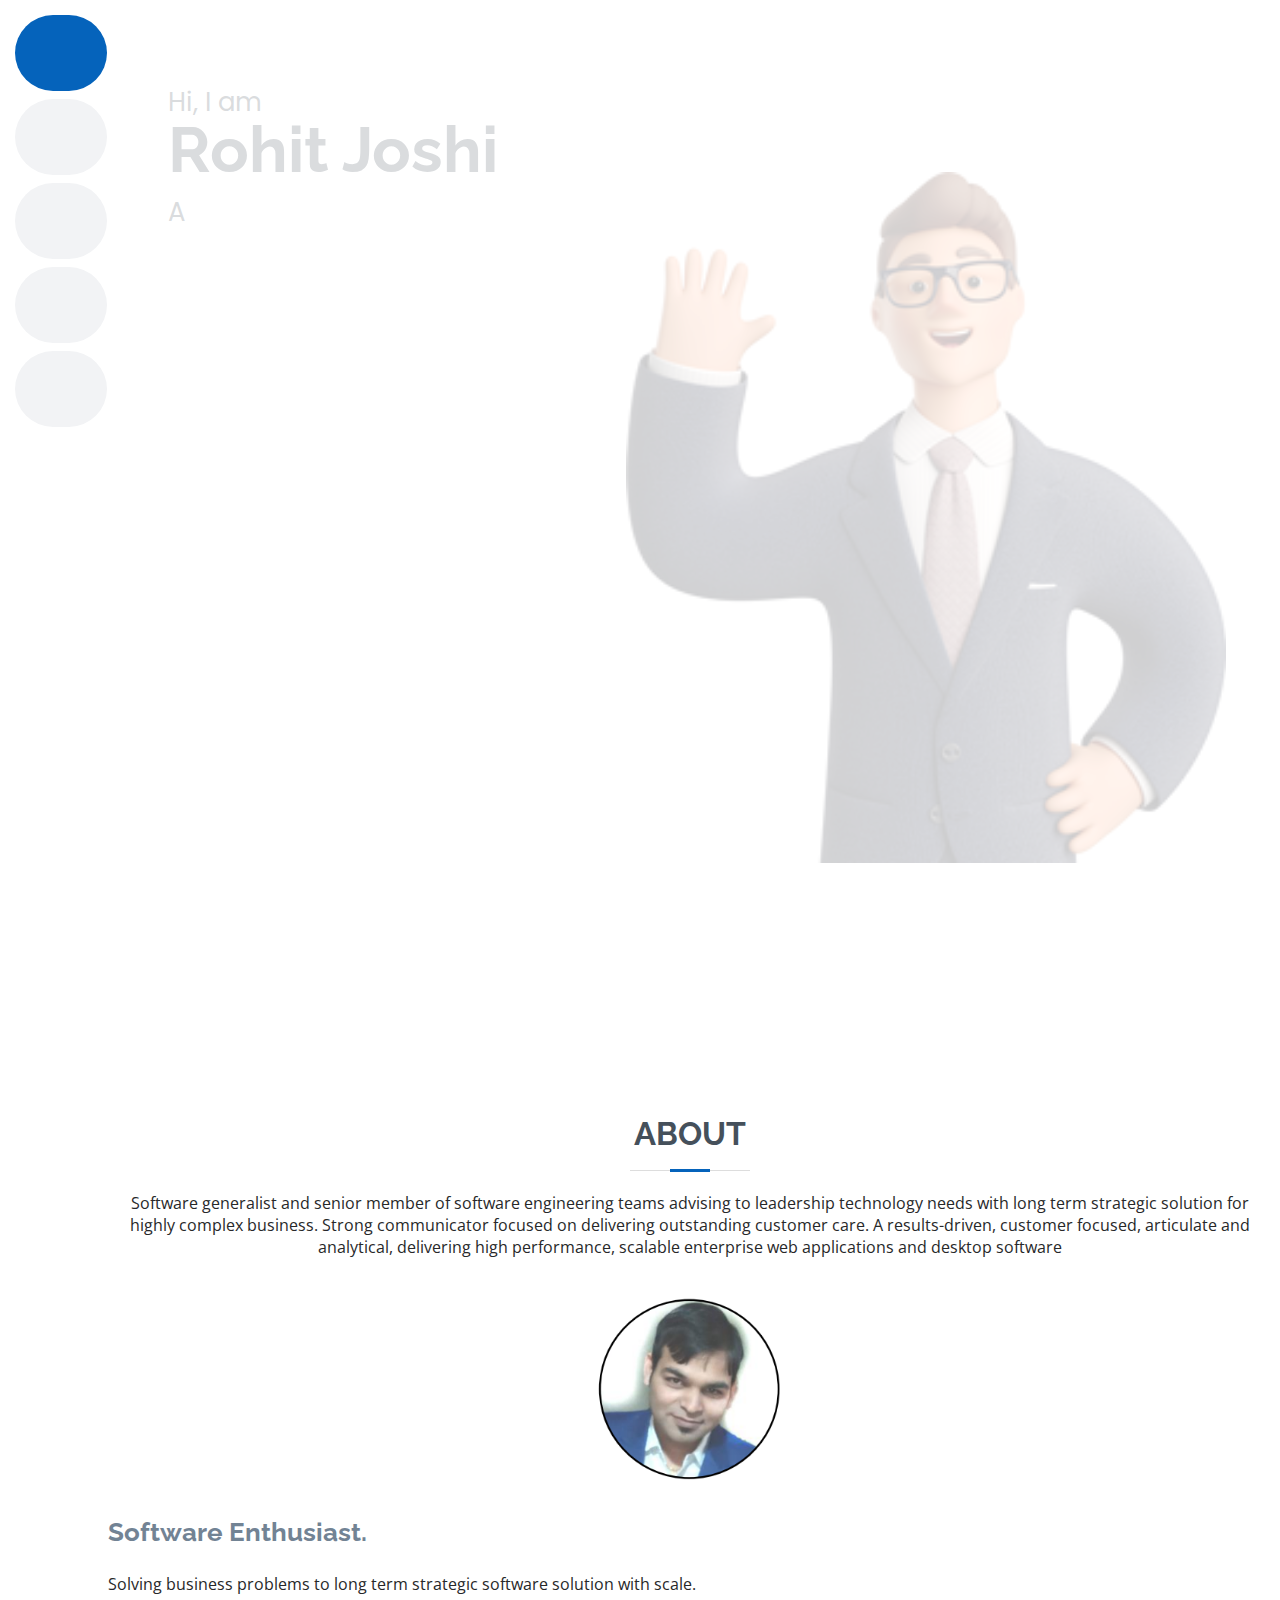
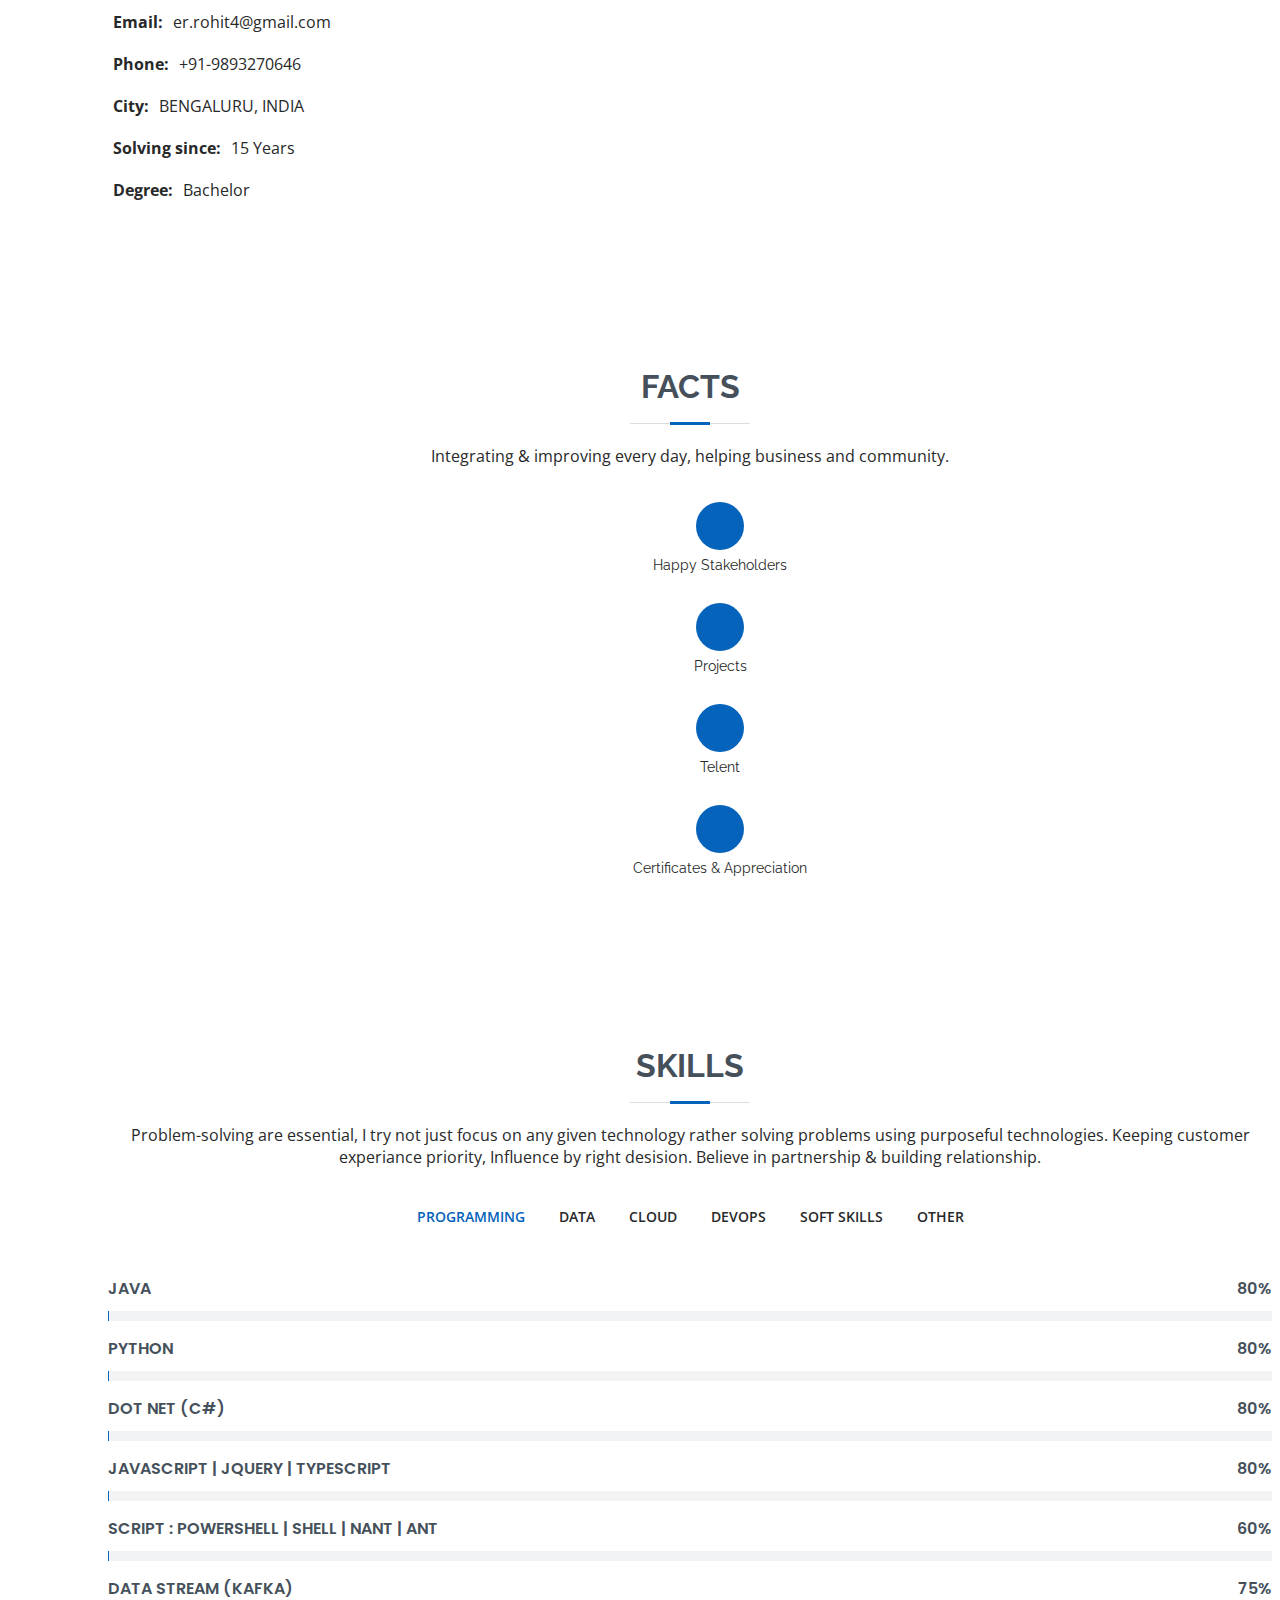
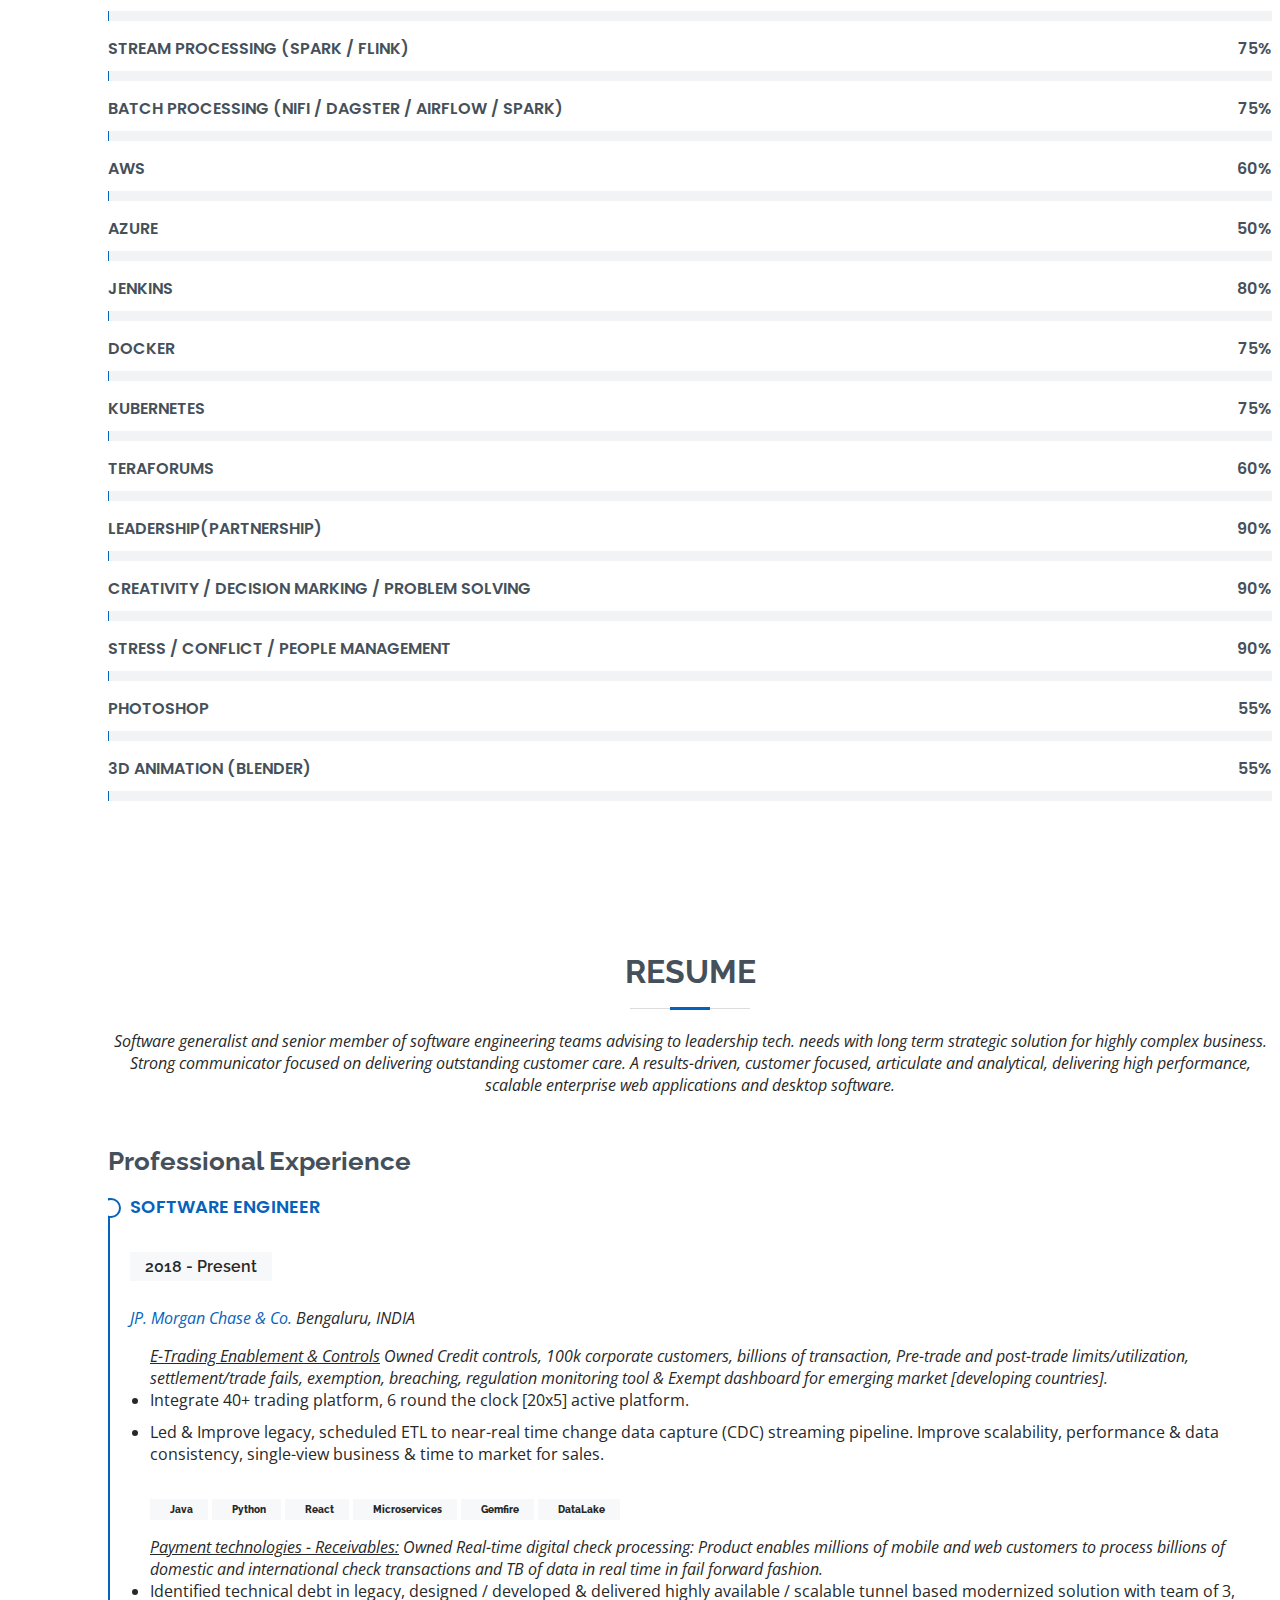
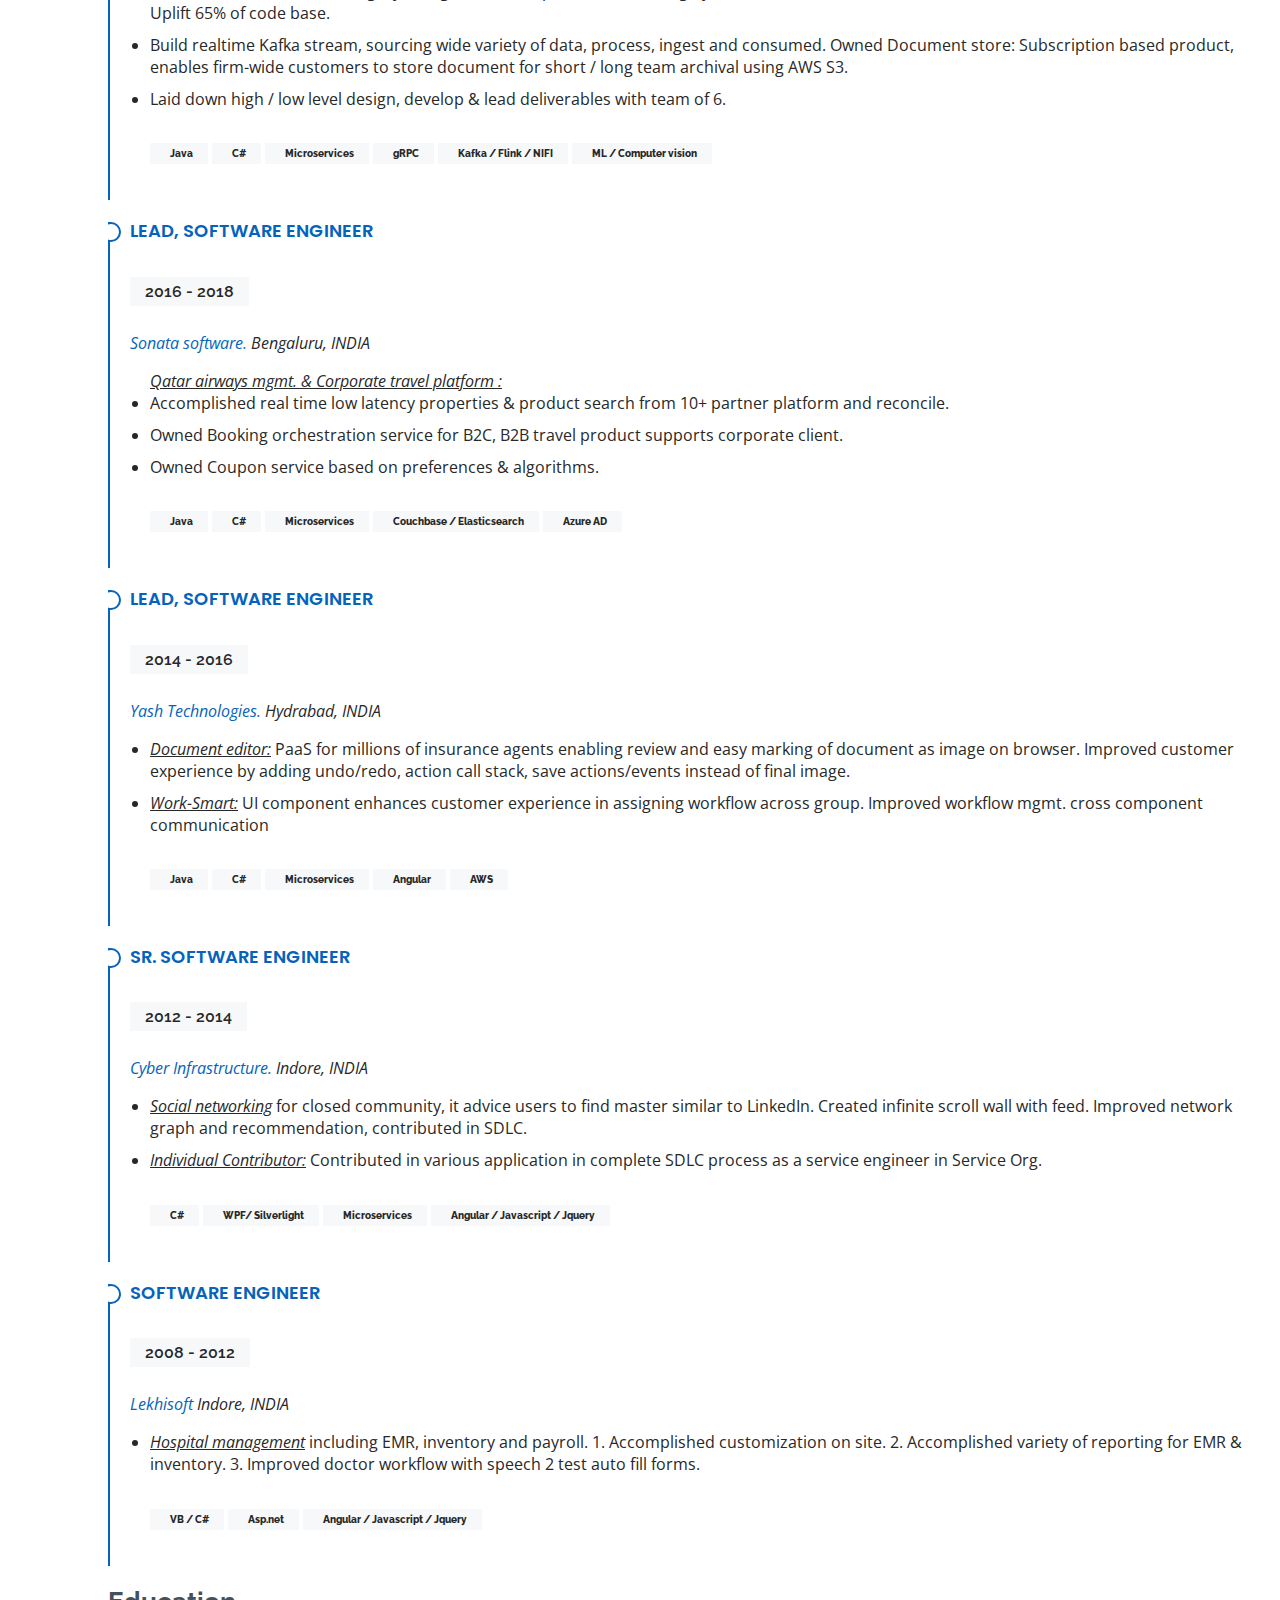
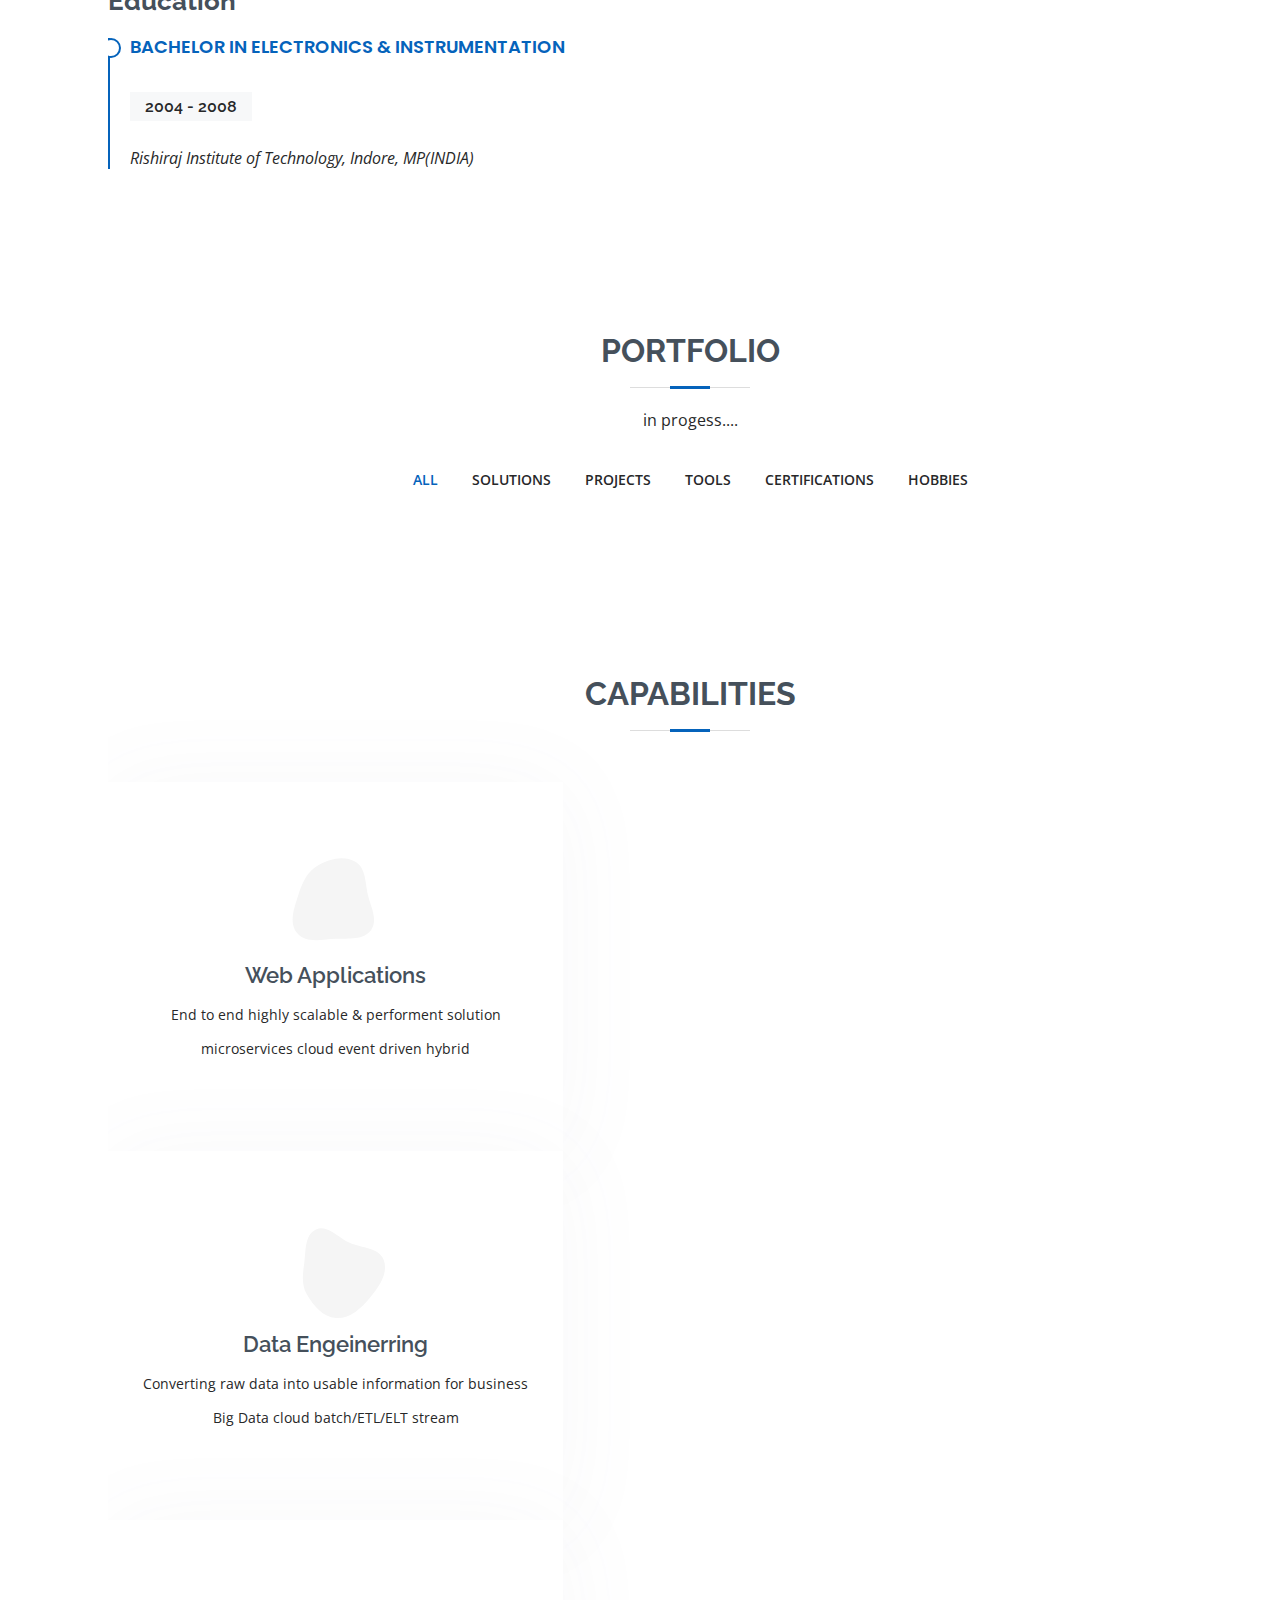
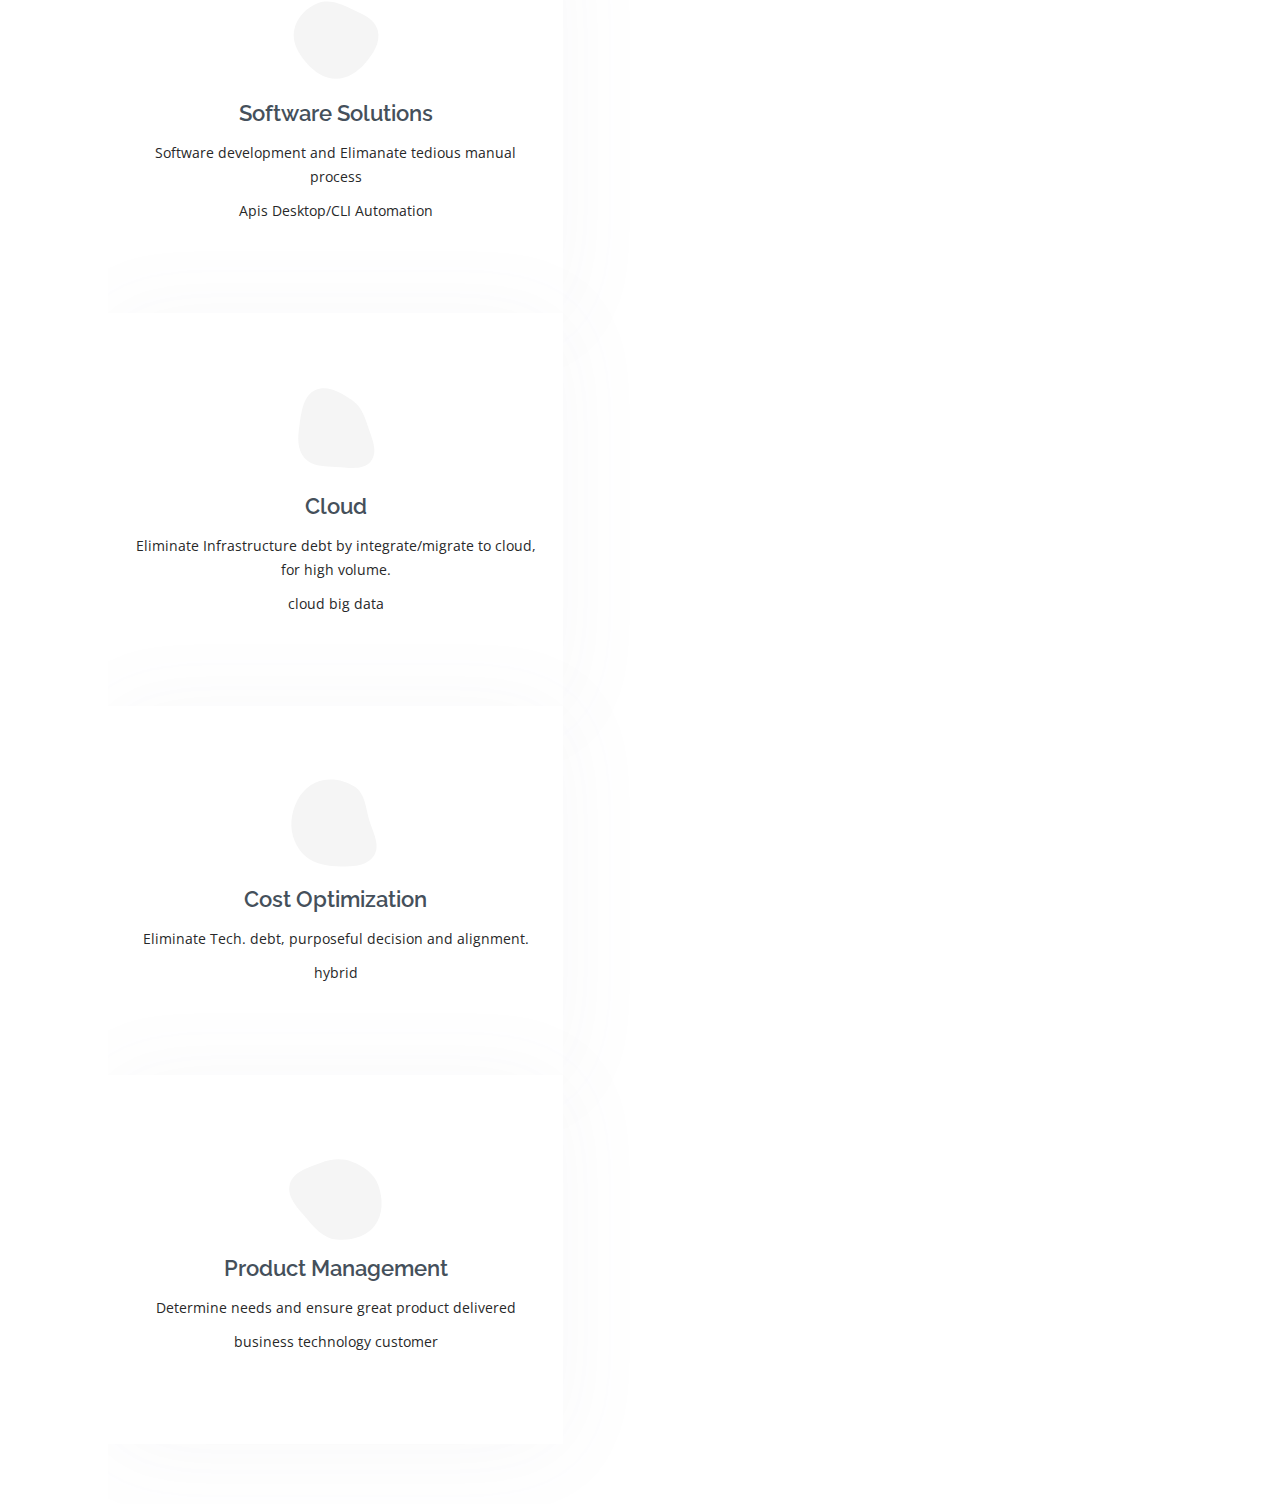
==== commit a57cd670: "Update index.html" ====
--- a/index.html
+++ b/index.html
@@ -53,7 +53,7 @@
   <!-- ======= Hero Section ======= -->
   <section id="hero" class="d-flex flex-column justify-content-center">
     <div class="container" data-aos="zoom-in" data-aos-delay="100">
-      <p>I am</p><h1>Rohit Joshi</h1>
+      <p>Hi, I am</p><h1>Rohit Joshi</h1>
       <p>A <span class="typed" data-typed-items="Software Engineer, Data Engineer, Software Generalist, Problem solver"></span></p>
       <div class="social-links">
         <a href="#" class="twitter"><i class="bx bxl-twitter"></i></a>
@@ -80,8 +80,8 @@
         </div>
 
         <div class="row">
-          <div class="col-lg-4">
-            <img src="assets/img/profile-rj.png" class="img-fluid" alt="" style="width: 200px;">
+          <div class="col-lg-4" style="text-align: center;" >
+            <img src="assets/img/profile-rj.PNG" class="img-fluid" alt="" style="width: 200px;">
           </div>
           <div class="col-lg-8 pt-4 pt-lg-0 content">
             <h3>Software Enthusiast.</h3>
@@ -100,7 +100,6 @@
                 <ul>
                   <li><i class="bi bi-chevron-right"></i> <strong>Solving since:</strong> <span>15 Years</span></li>
                   <li><i class="bi bi-chevron-right"></i> <strong>Degree:</strong> <span>Bachelor</span></li>
-                  <li><i class="bi bi-chevron-right"></i> <strong>Freelance:</strong> <span>Available</span></li>
                 </ul>
               </div>
             </div>
@@ -329,7 +328,7 @@
       <div class="container" data-aos="fade-up" >
 
         <div class="section-title">
-          <h2>Resume <a href="#"><i class="bx bx-download"></i></a></h2> 
+          <h2>Resume <a href="resume.html" title="Click to print resume!" target="_blank" ><i class="bx bx-download"></i></a></h2> 
           <p><em>Software generalist and senior member of software engineering teams advising to leadership 
             tech. needs with long term strategic solution for highly complex business. Strong 
             communicator focused on delivering outstanding customer care. A results-driven, customer focused, articulate and analytical, delivering high performance, scalable enterprise web 
@@ -957,4 +956,4 @@
 
 </body>
 
-</html>+</html>
--- a/assets/css/style.css
+++ b/assets/css/style.css
@@ -266,7 +266,7 @@
 #hero {
   width: 100%;
   height: 100vh;
-  background: url("../img/hello.png") top right no-repeat;
+  background: url("../img/hello.png") 75% no-repeat;
   background-size: 600px;
   position: relative;
 }
@@ -838,6 +838,7 @@
   transition: all ease-in-out 0.3s;
   background: #fff;
   box-shadow: 0px 5px 90px 0px rgba(110, 123, 131, 0.05);
+  width: 415px;
 }
 
 .services .icon-box .icon {
@@ -1252,4 +1253,4 @@
 }
 h6 i{
   margin-right: 5px;
-}+}
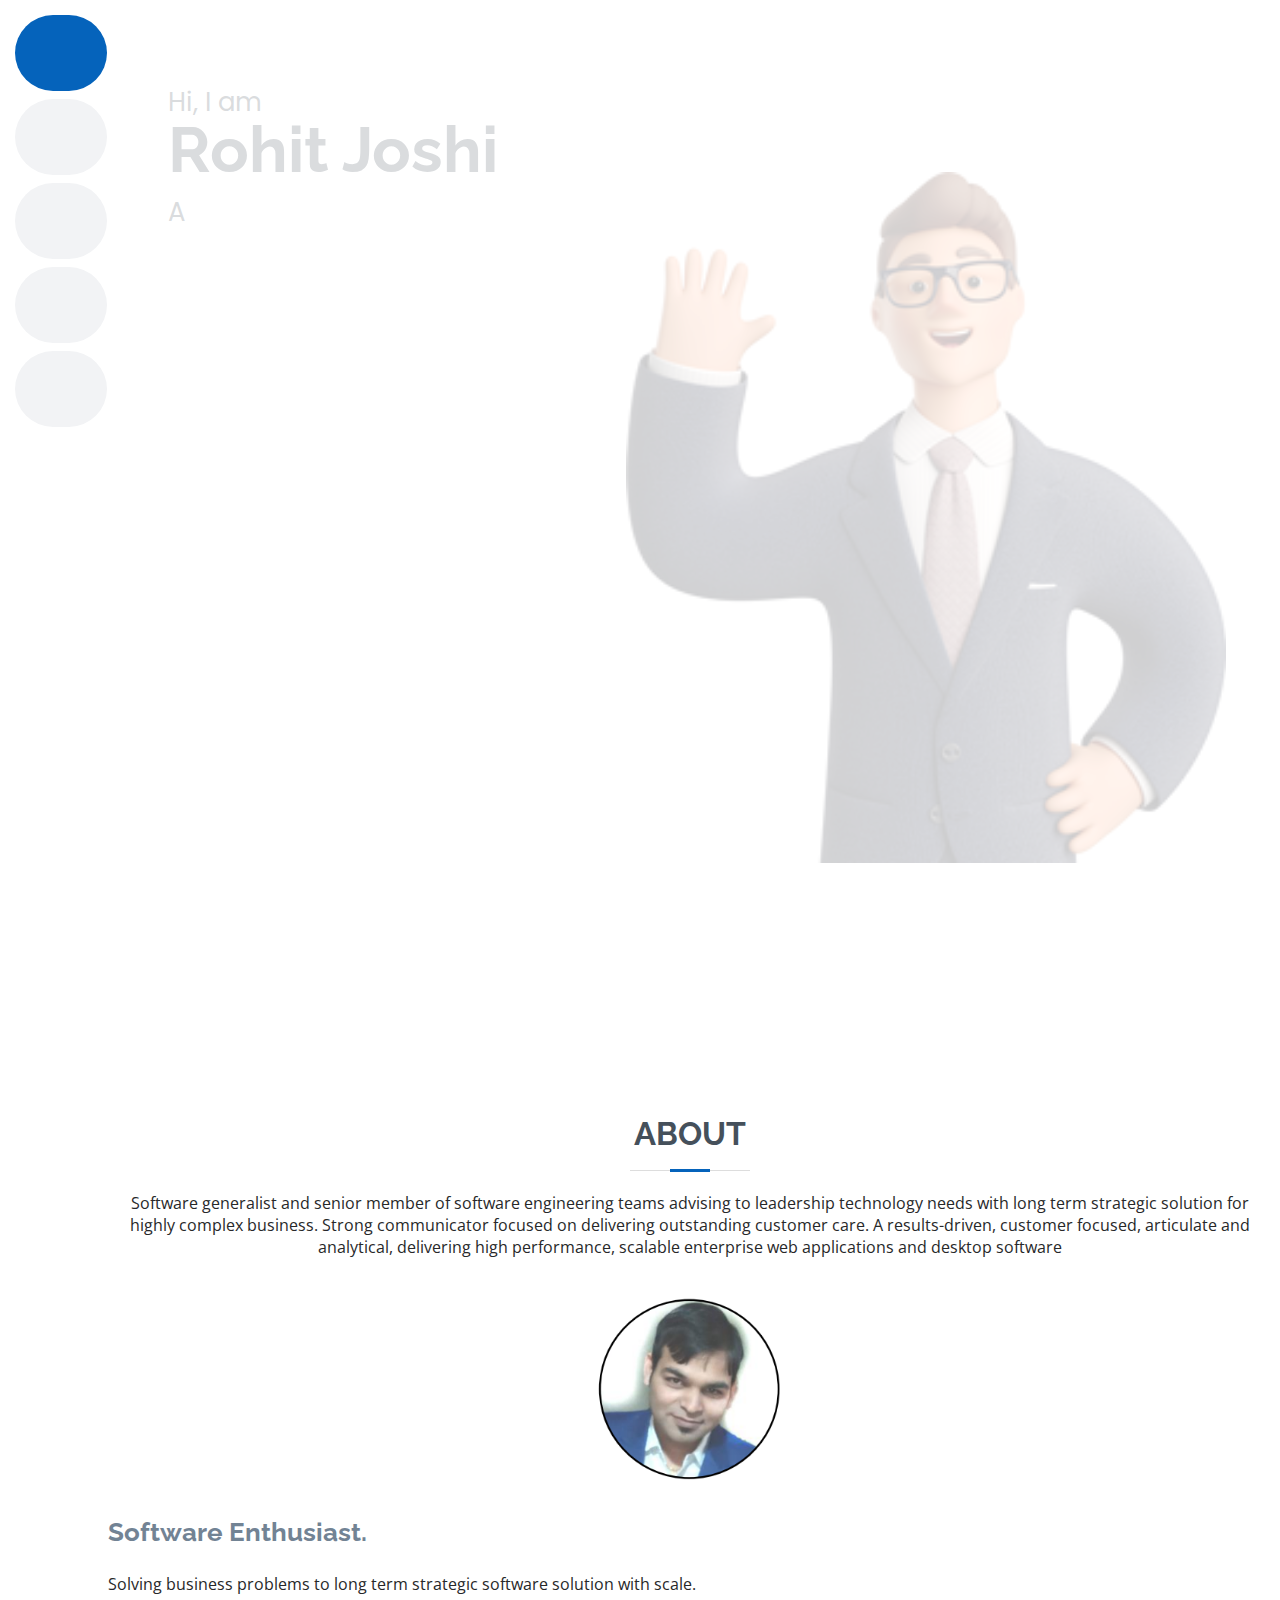
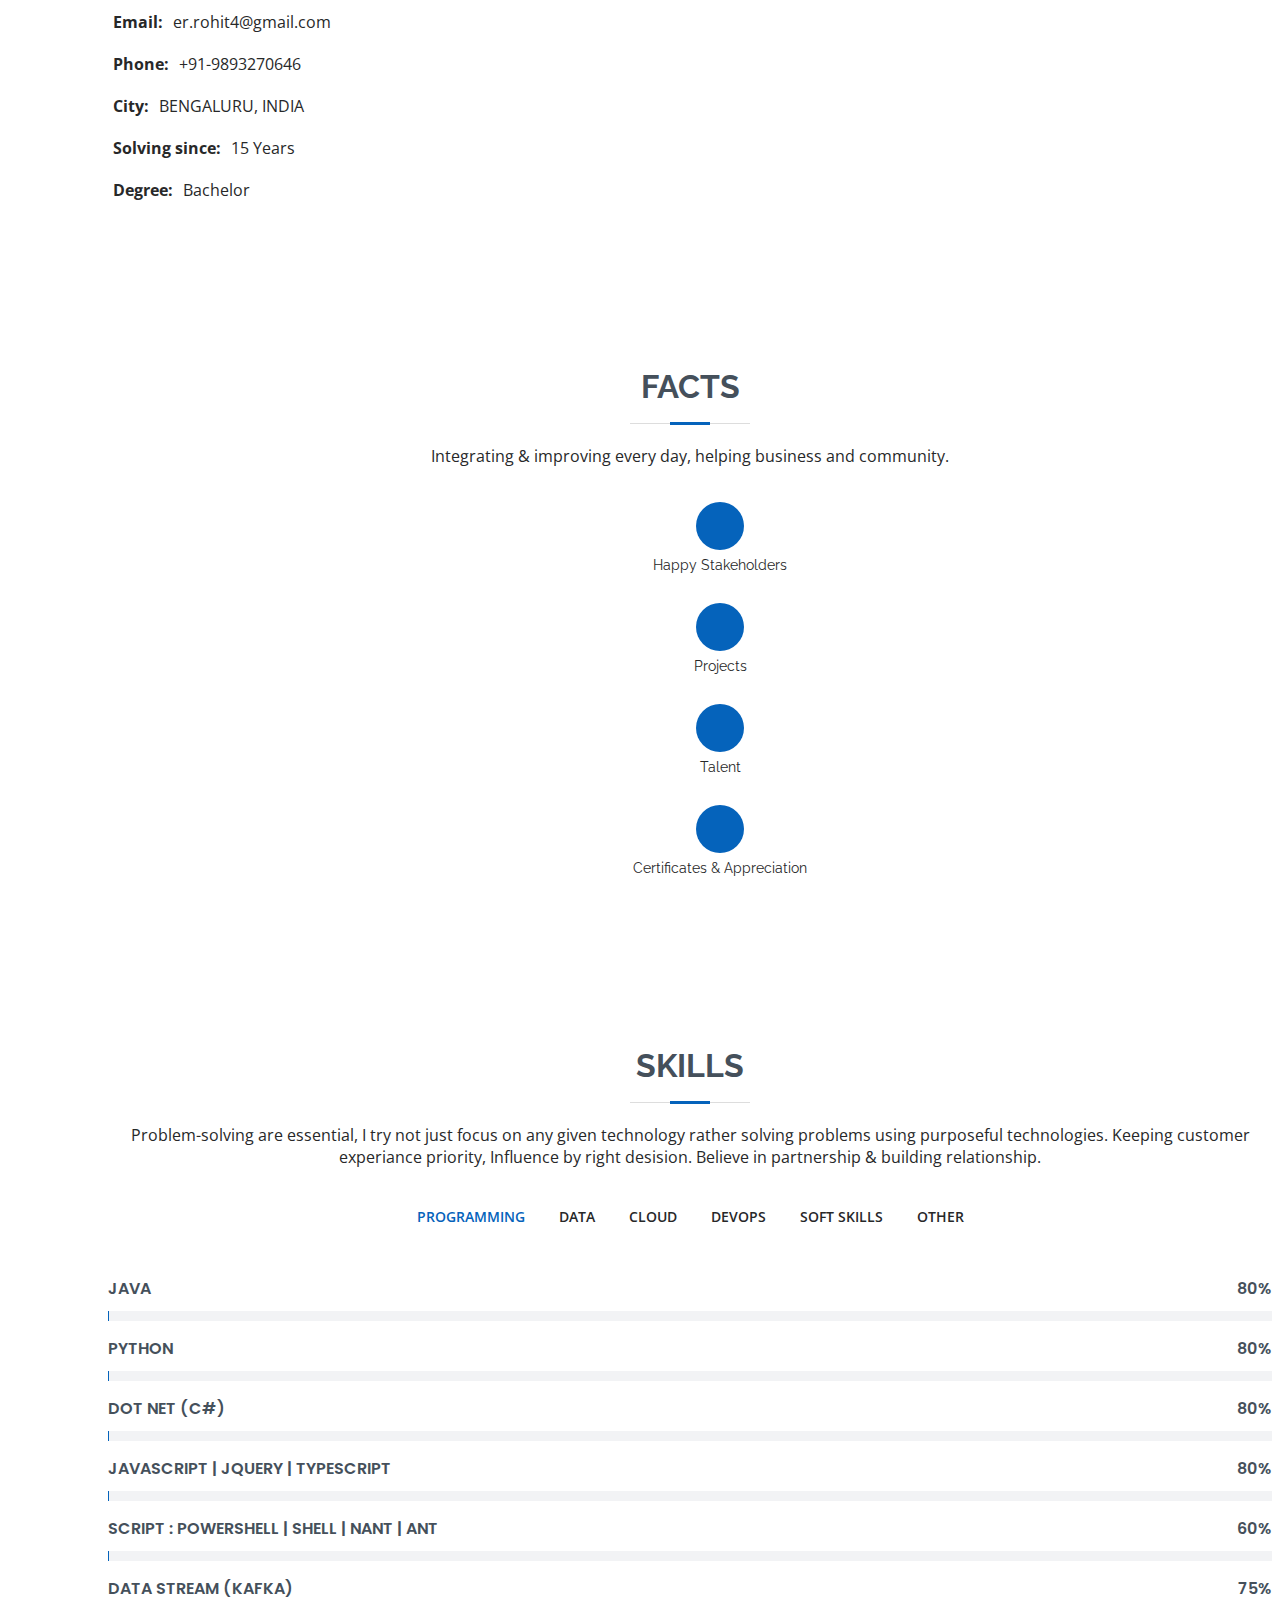
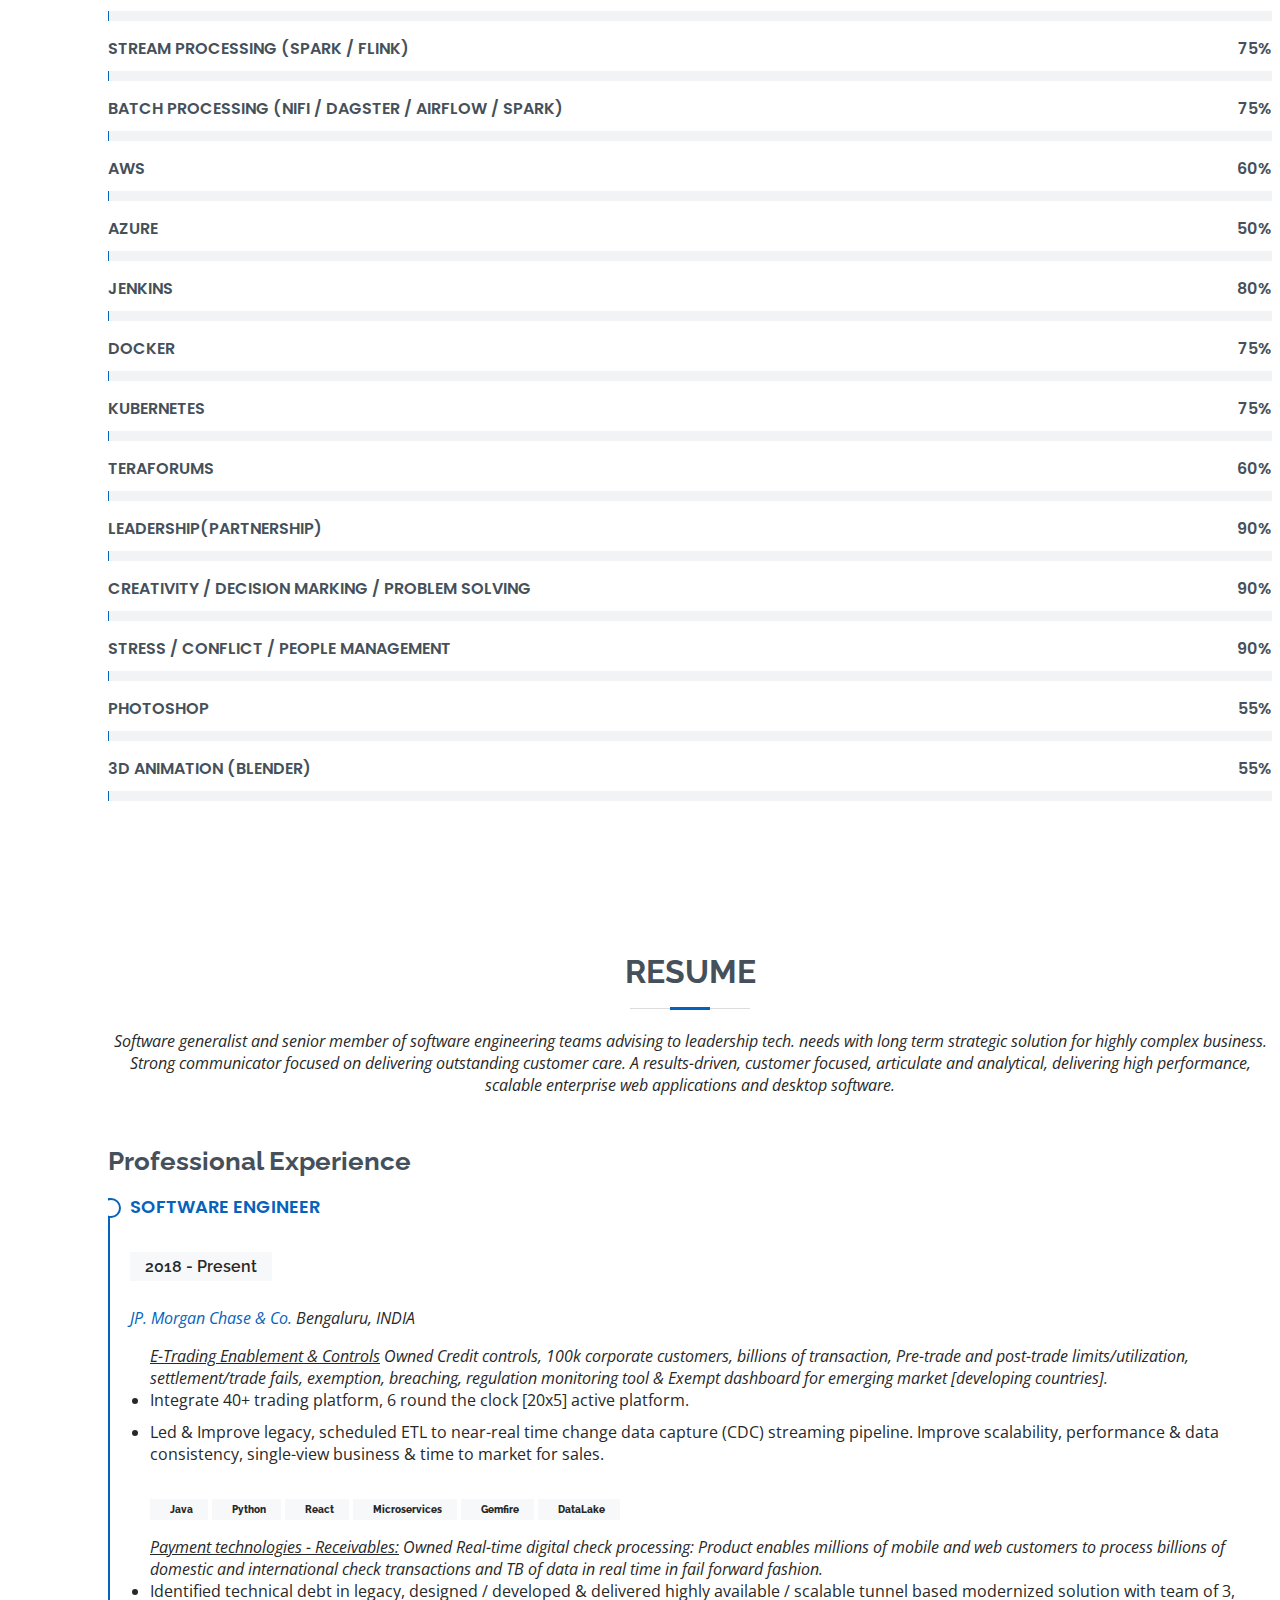
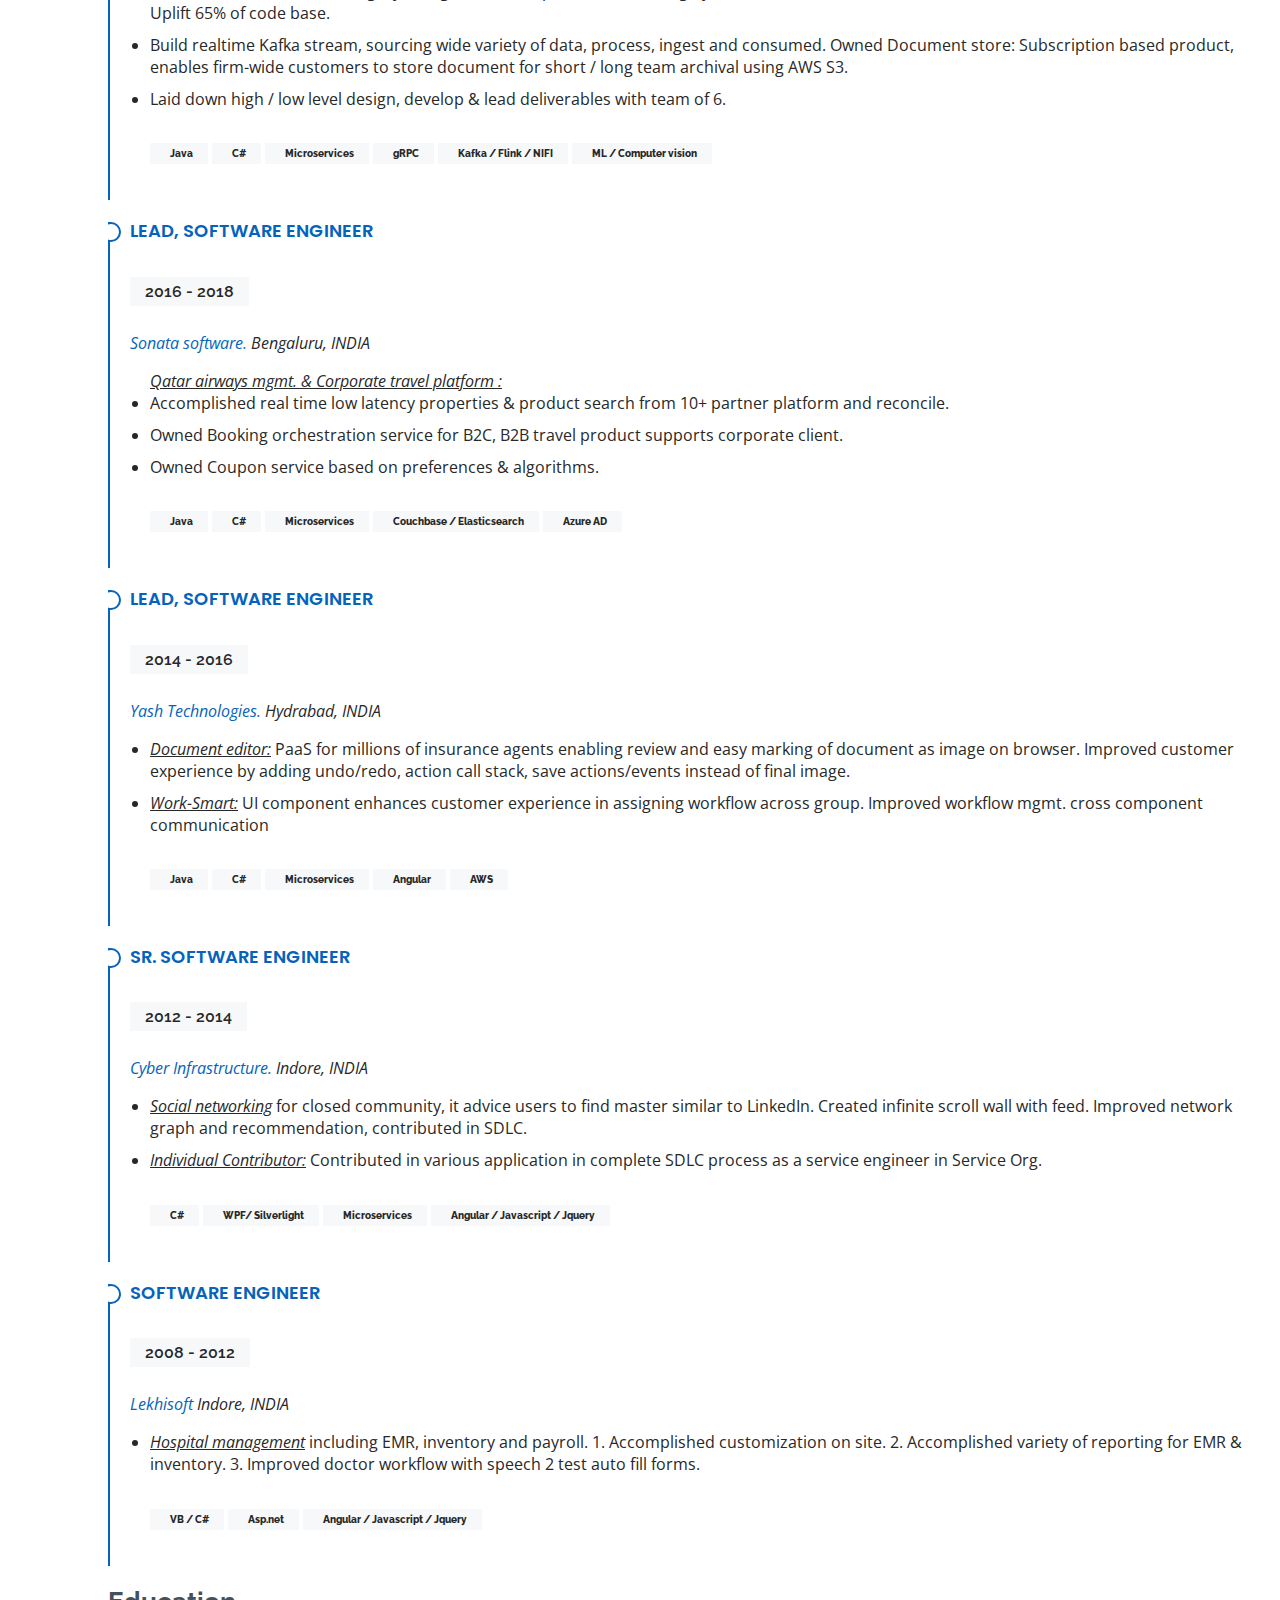
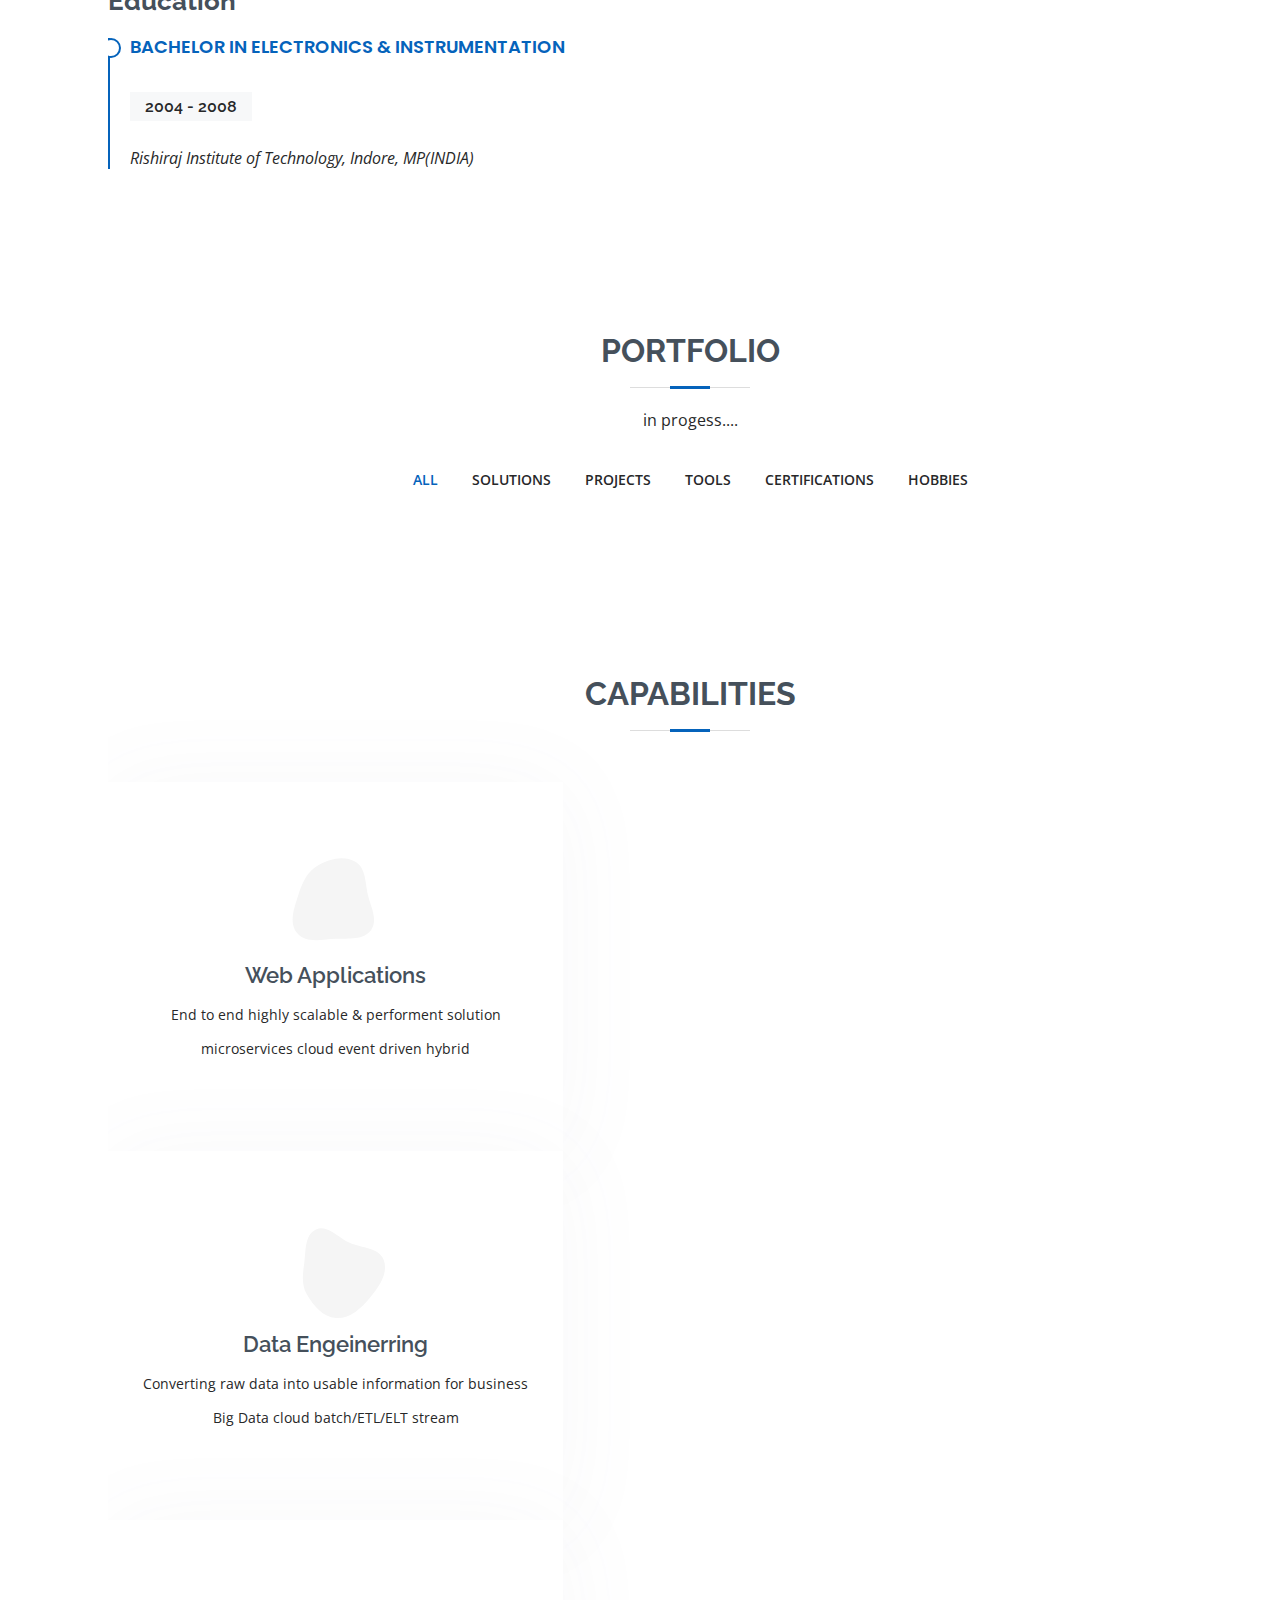
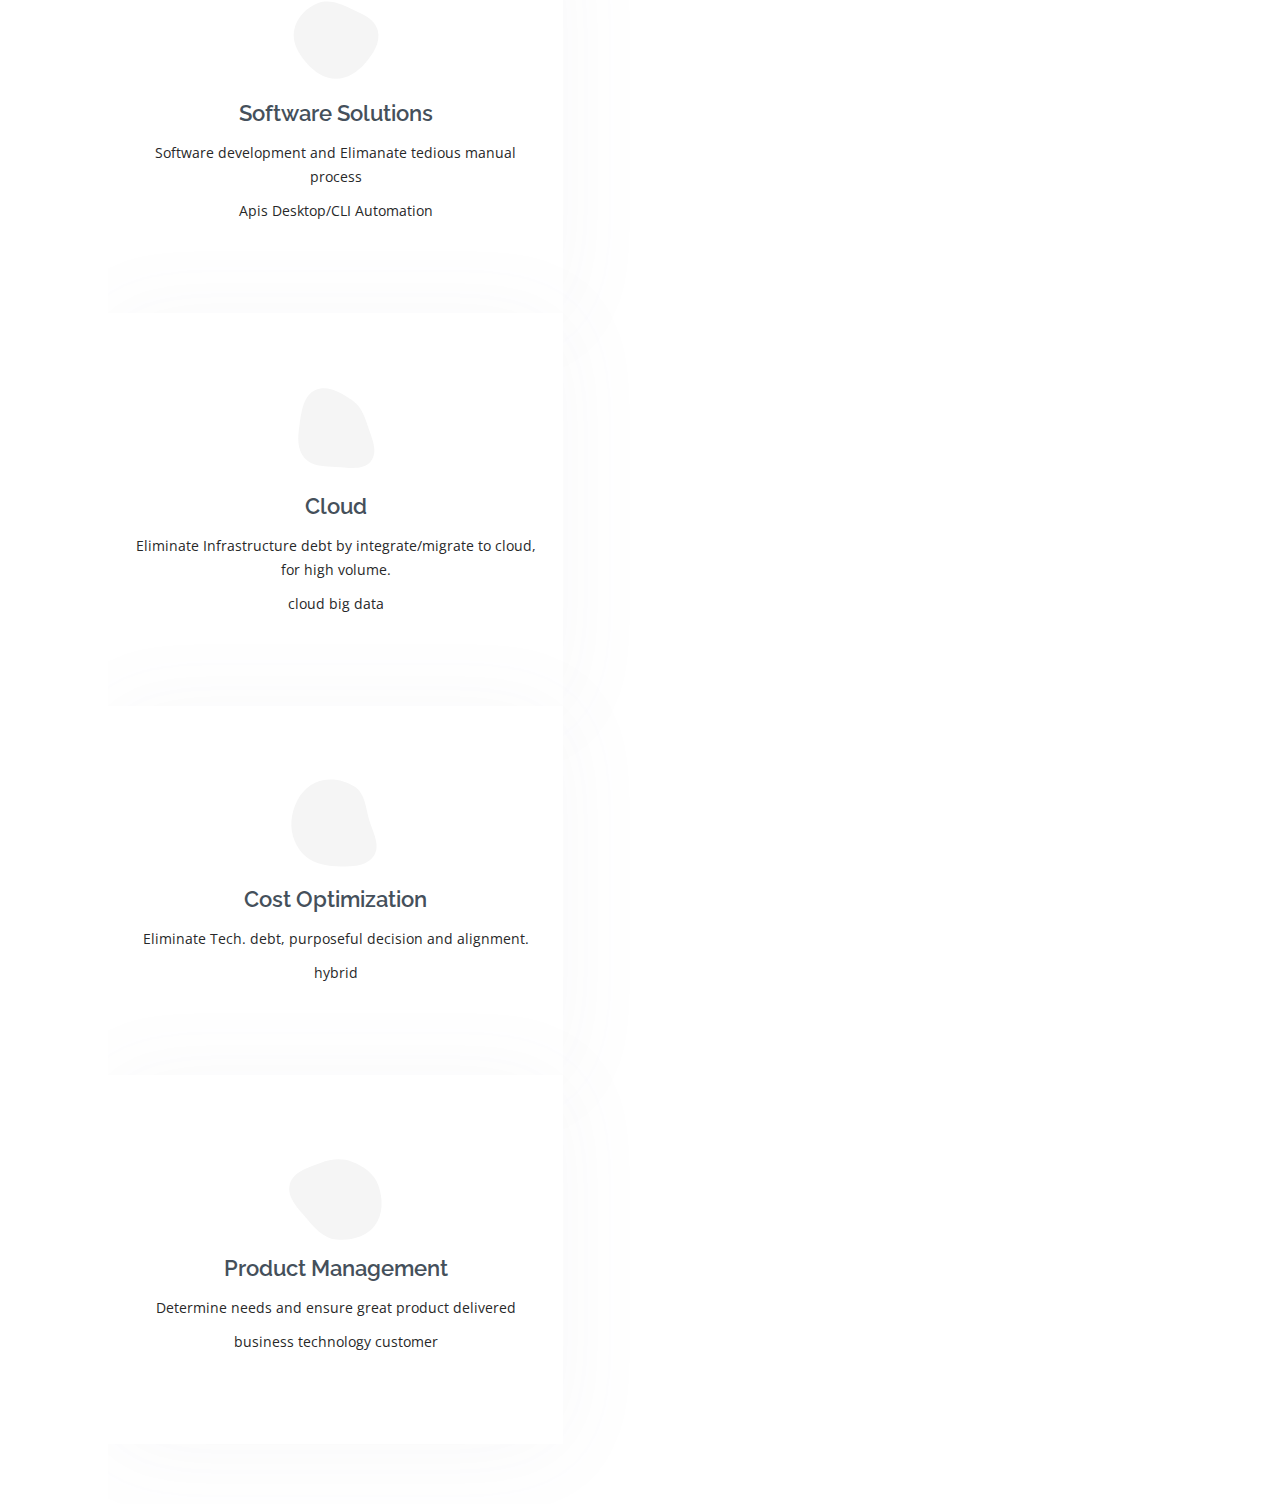
==== commit 10641488: "Update index.html" ====
--- a/index.html
+++ b/index.html
@@ -143,7 +143,7 @@
             <div class="count-box">
               <i class="bi bi-cart-check"></i>
               <span data-purecounter-start="0" data-purecounter-end="22" data-purecounter-duration="1" class="purecounter"></span>
-              <p>Telent</p>
+              <p>Talent</p>
             </div>
           </div>
 
--- a/assets/css/style.css
+++ b/assets/css/style.css
@@ -127,7 +127,6 @@
     left: -300px;
   }
 }
-
 @media (min-width: 991px) {
   #main {
     margin-left: 100px;
@@ -267,13 +266,24 @@
   width: 100%;
   height: 100vh;
   background: url("../img/hello.png") 75% no-repeat;
-  background-size: 600px;
+  background-size: 800px;
   position: relative;
 }
 
 @media (min-width: 992px) {
   #hero {
     padding-left: 160px;
+  }
+}
+
+@media screen and (max-width: 765px) {
+  #hero{
+    background-size: 400px !important;
+  }
+}
+@media screen and (max-width: 1280px) {
+  #hero{
+    background-size: 600px !important;
   }
 }
 
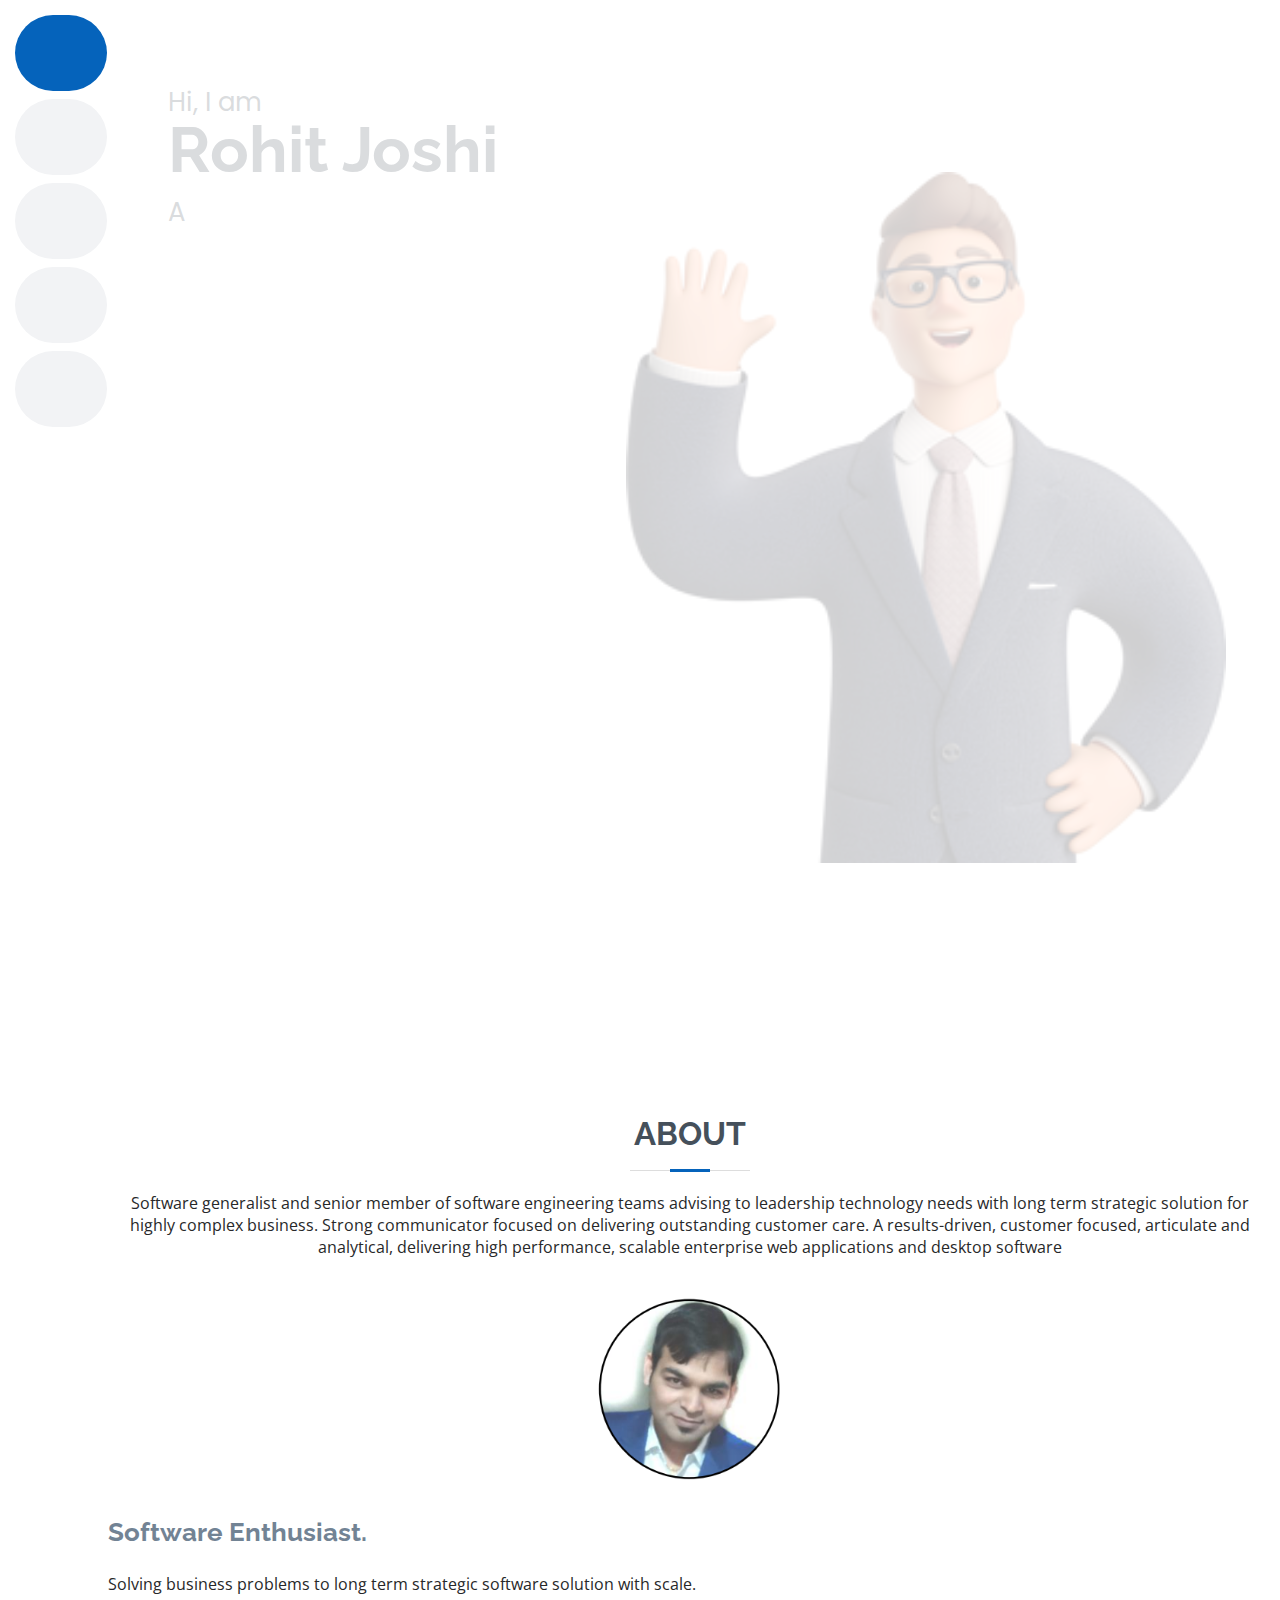
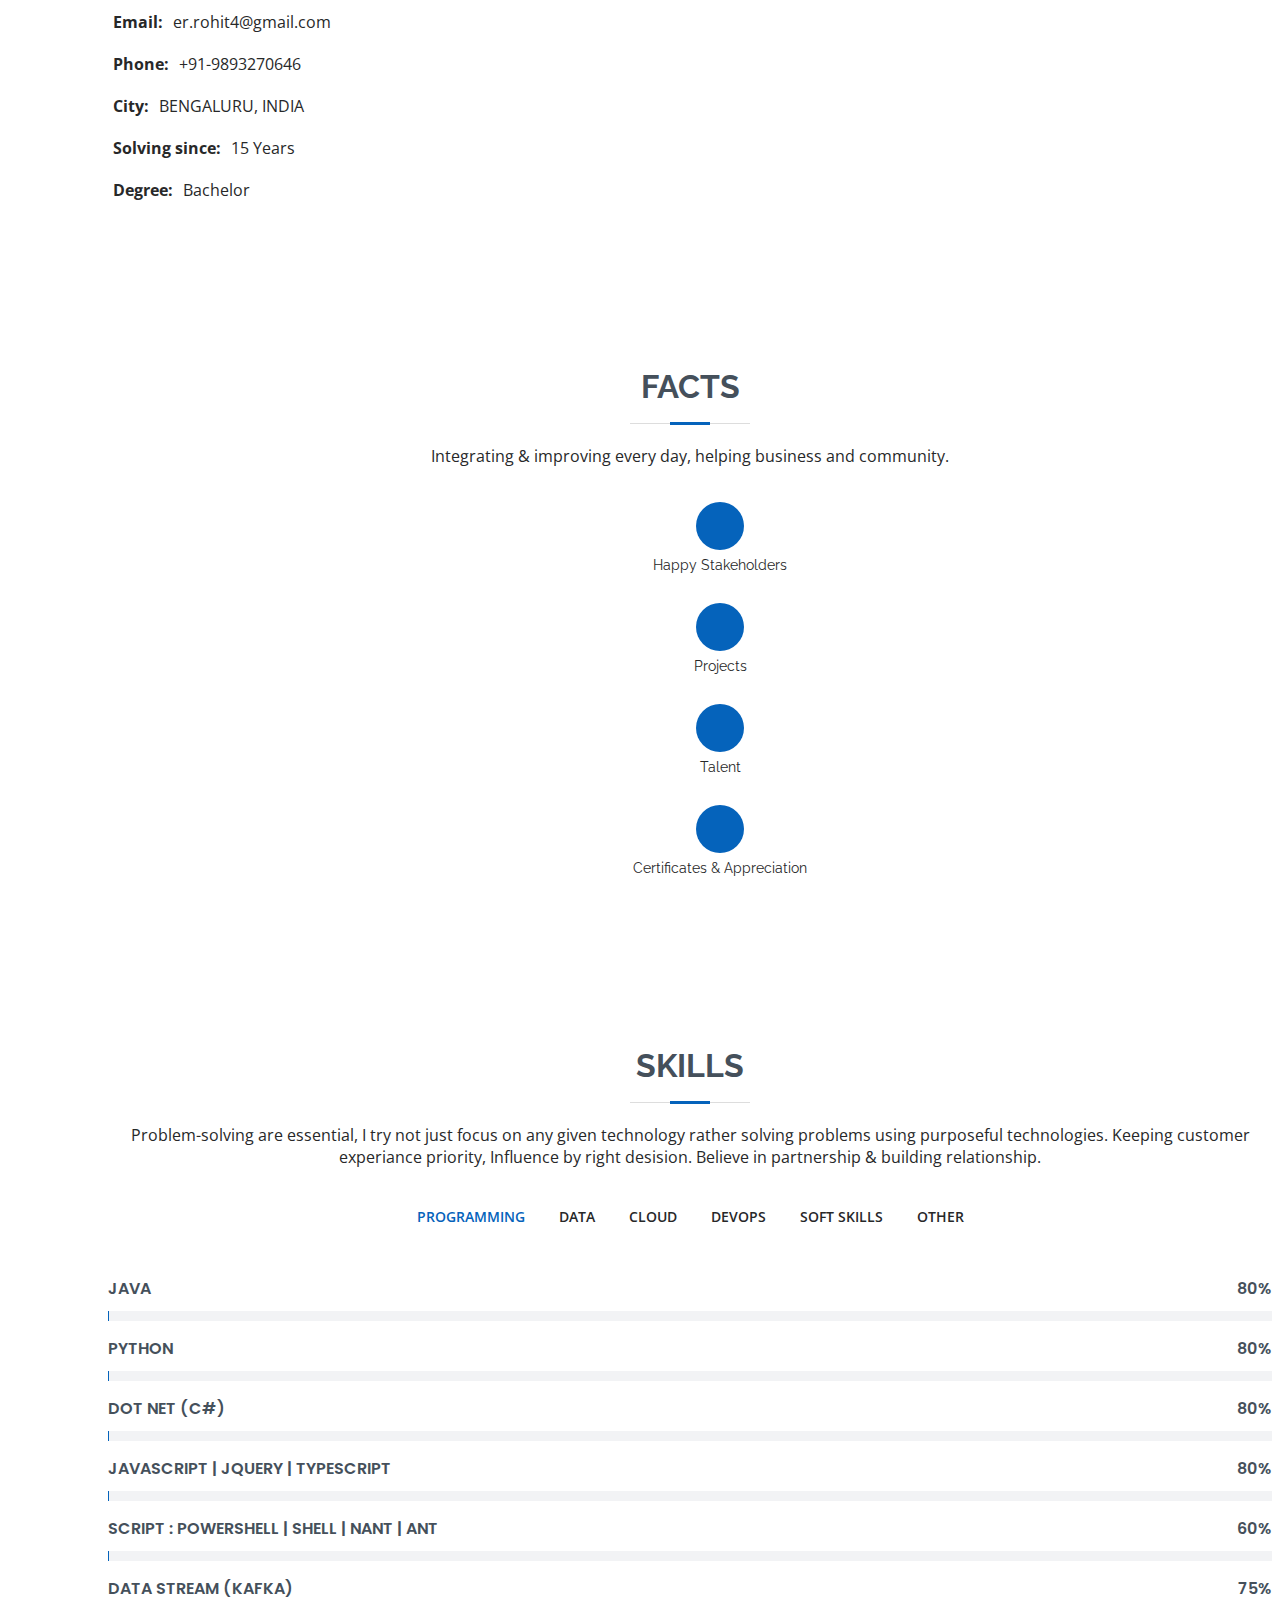
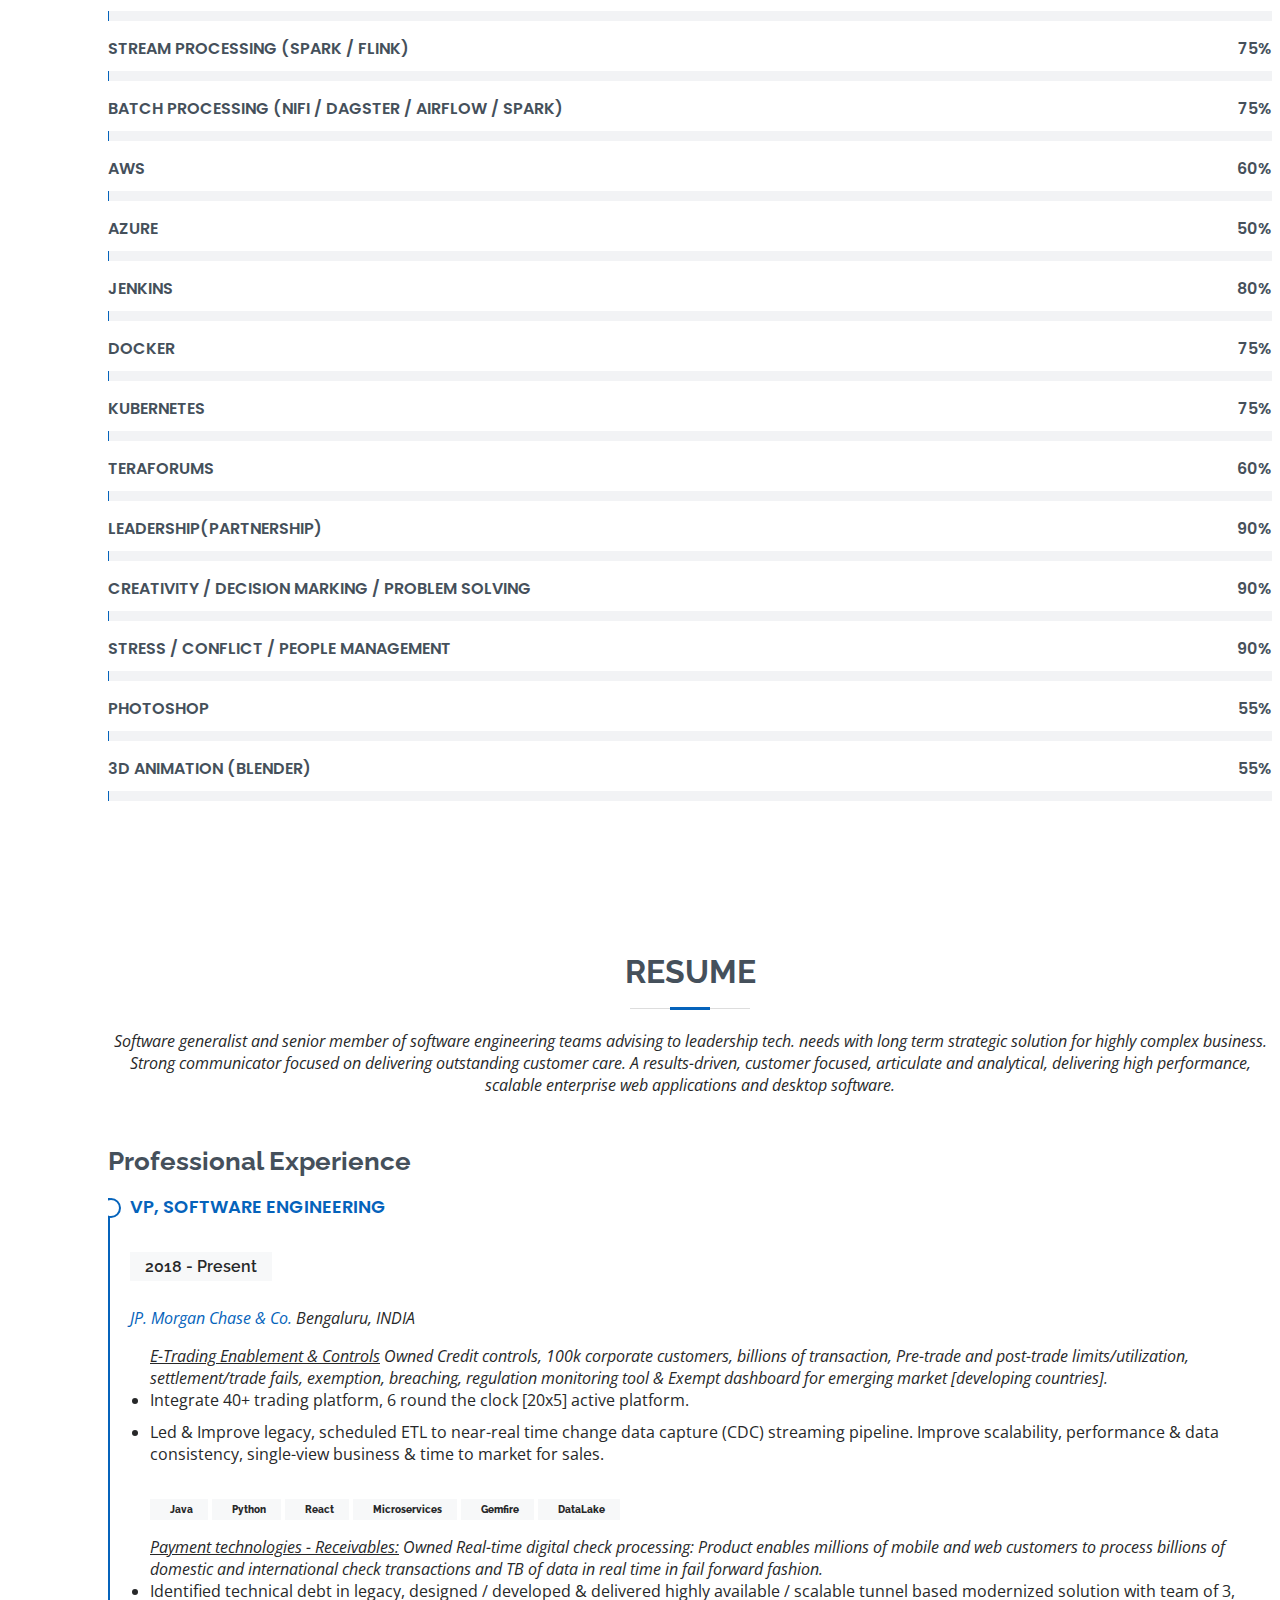
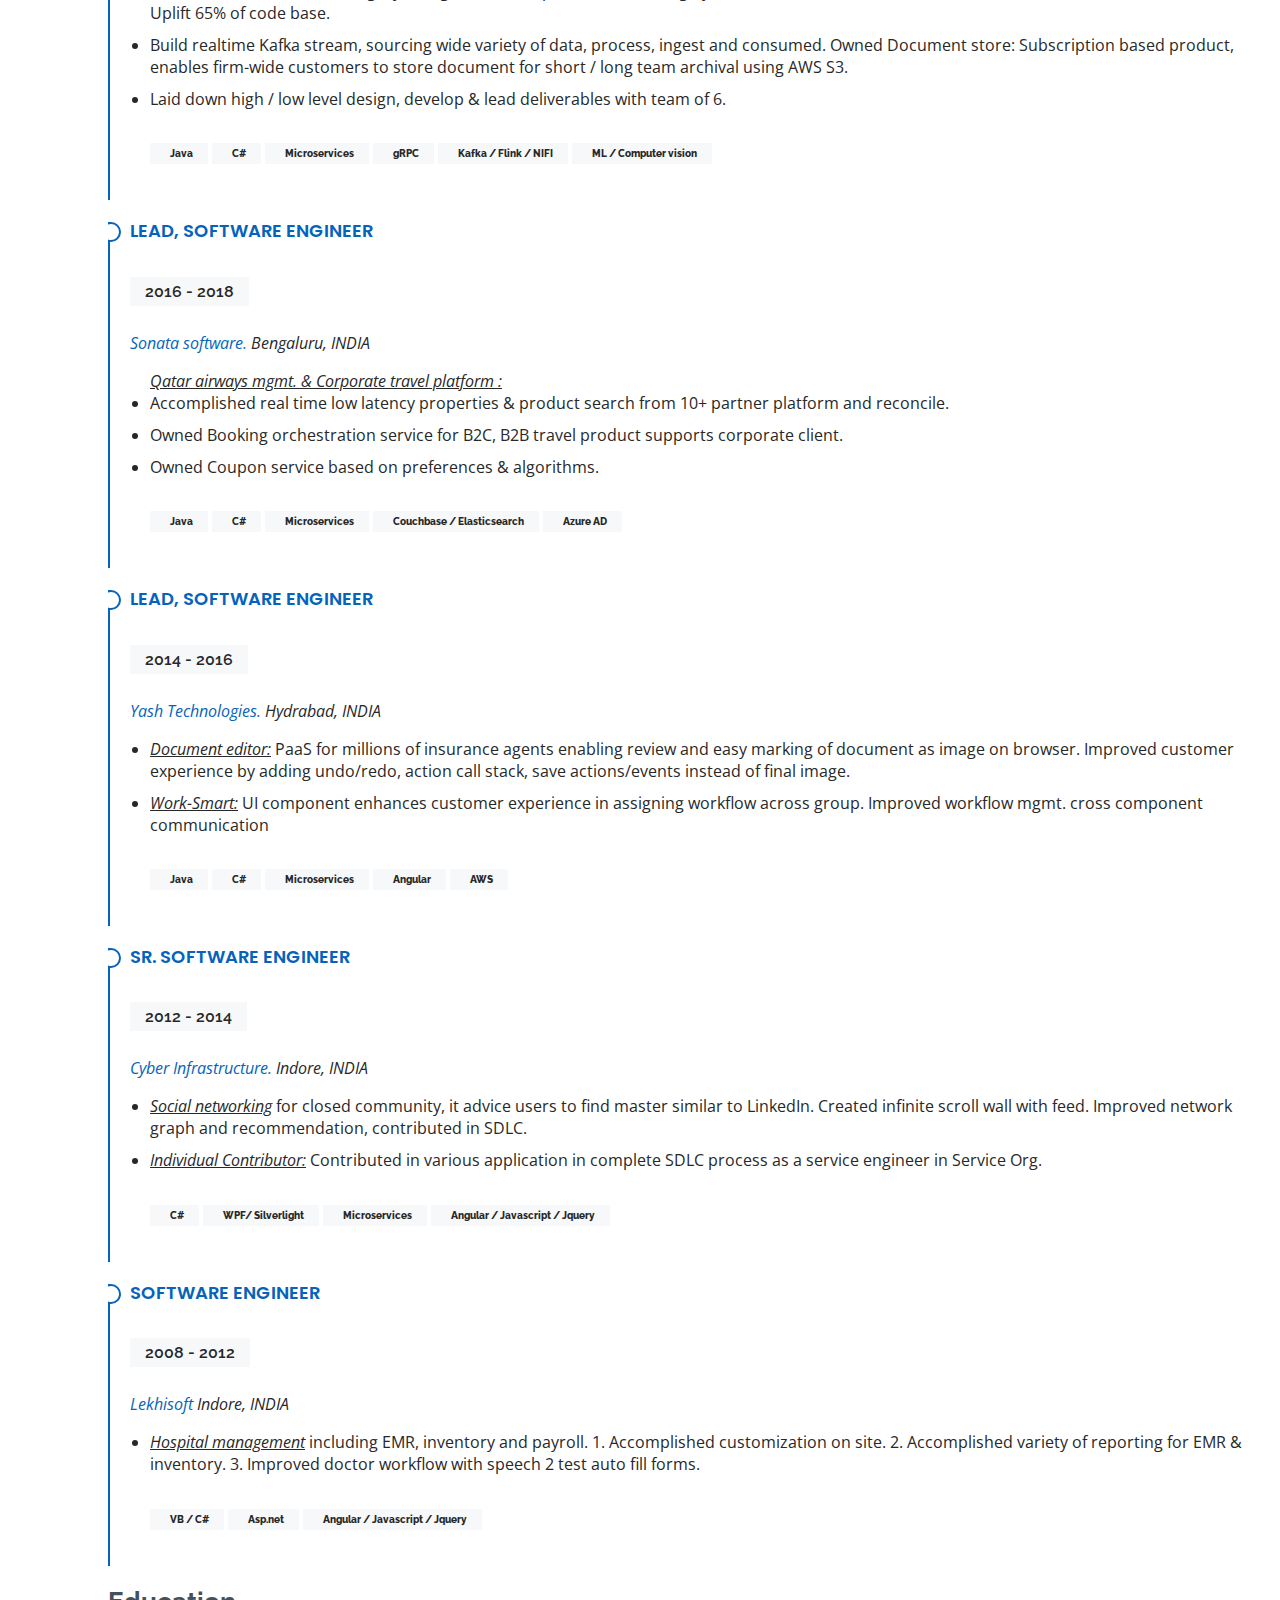
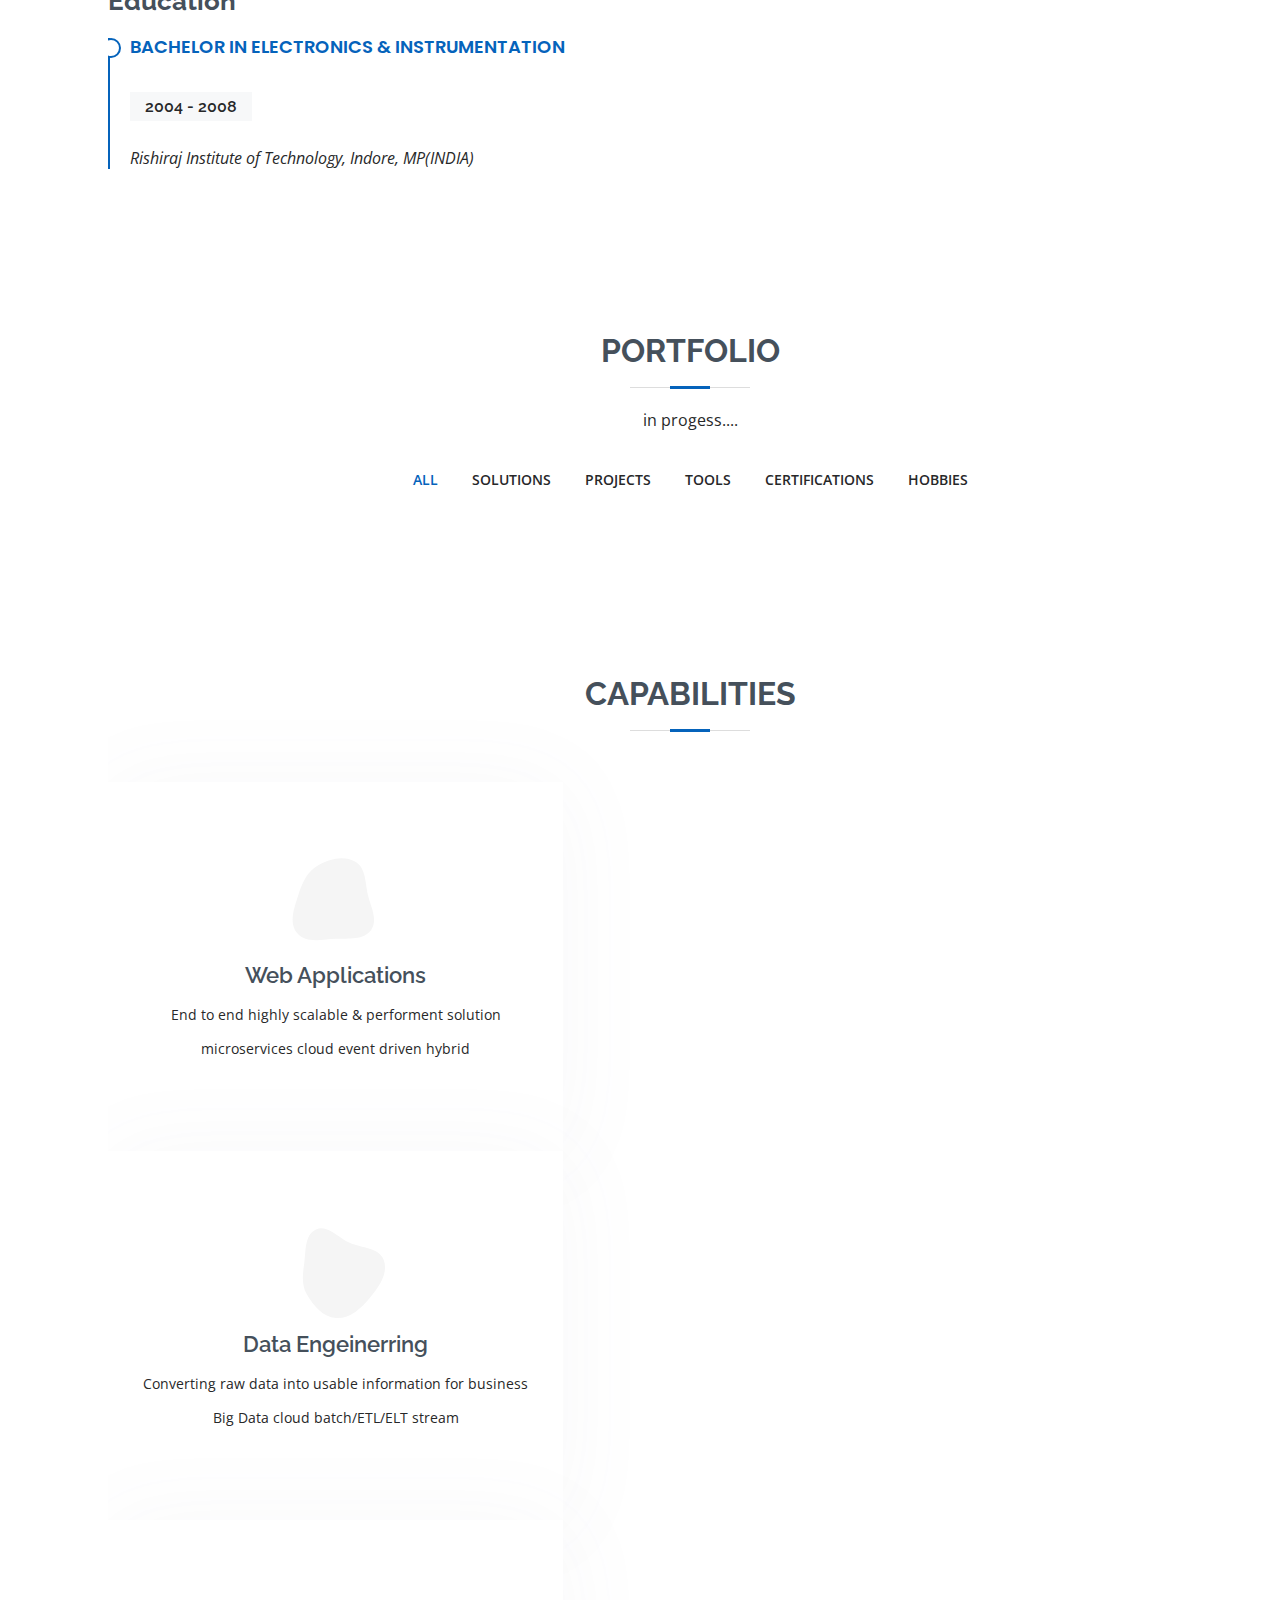
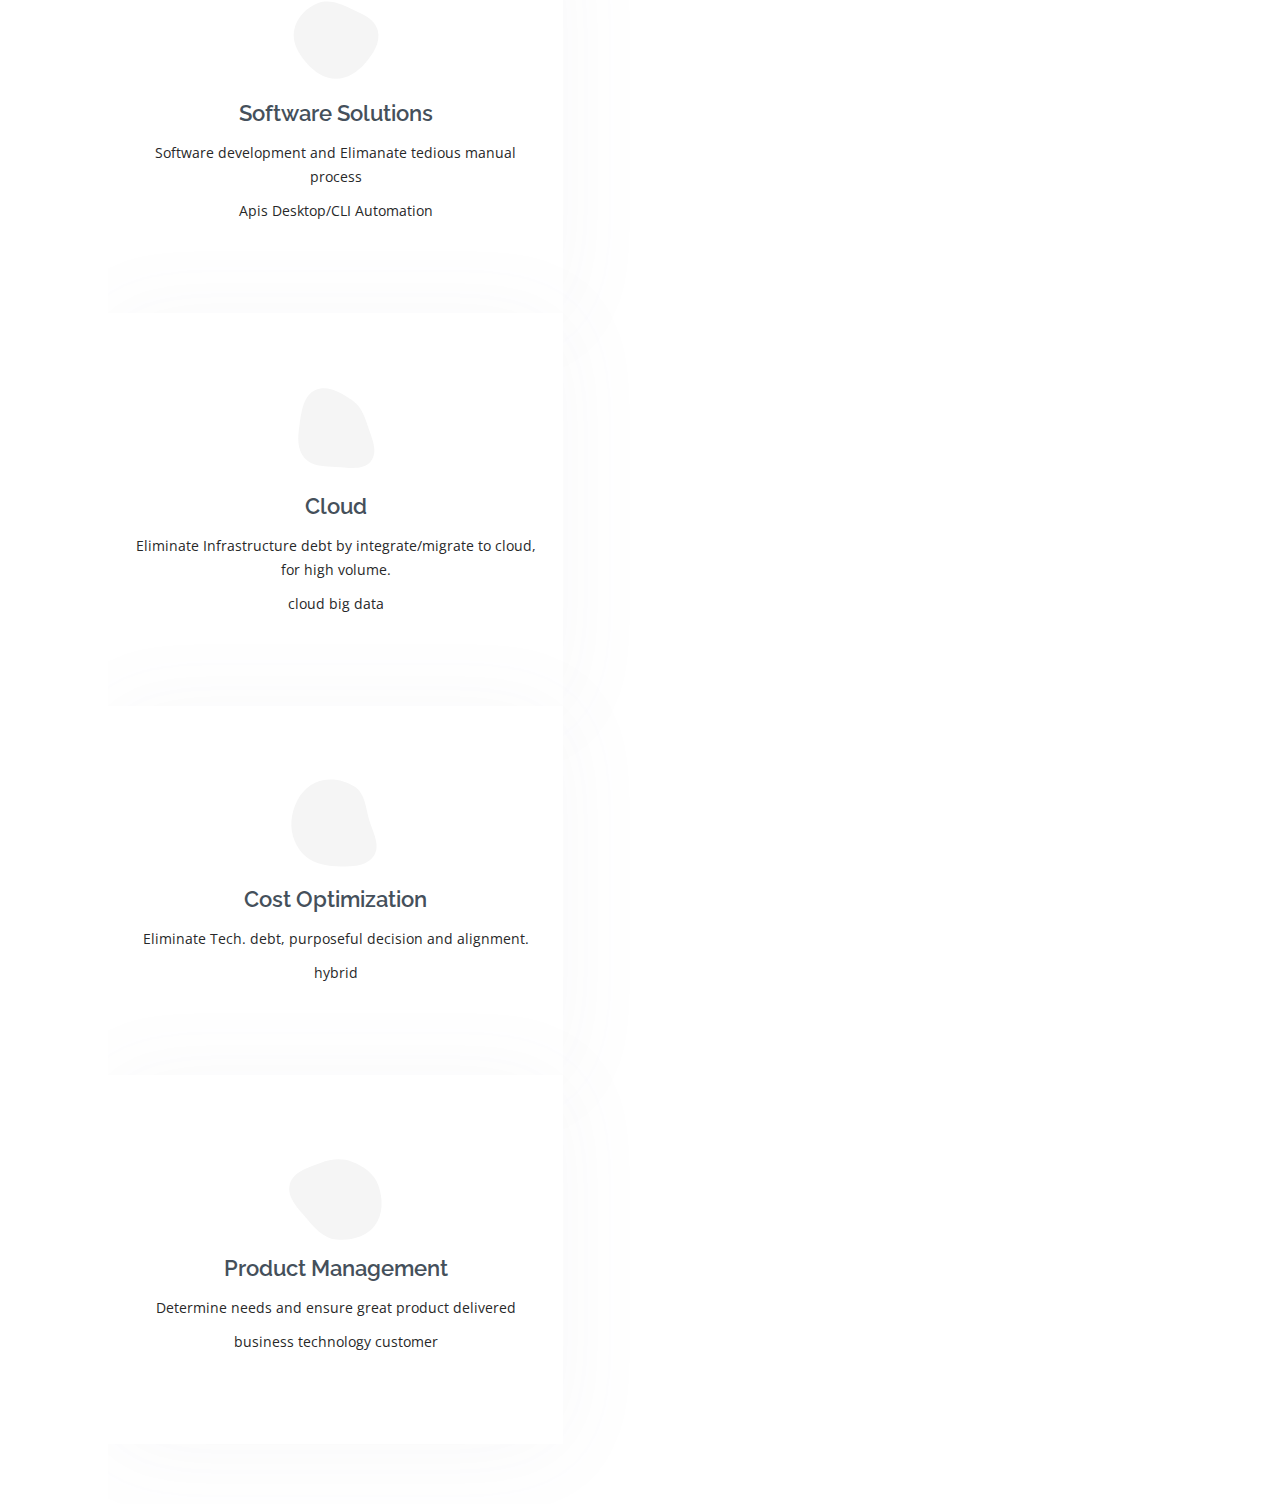
==== commit 6b7e3ca6: "Update index.html" ====
--- a/index.html
+++ b/index.html
@@ -354,7 +354,7 @@
           <div class="col-lg-12">
             <h3 class="resume-title">Professional Experience</h3>
             <div class="resume-item">
-              <h4>Software Engineer</h4>
+              <h4>VP, Software Engineering</h4>
               <h5>2018 - Present</h5>
               <p><em><a href="https://www.jpmorganchase.com/" target="_blank" rel="noopener noreferrer"> JP. Morgan Chase & Co.</a> Bengaluru, INDIA</em></p>
               <ul>
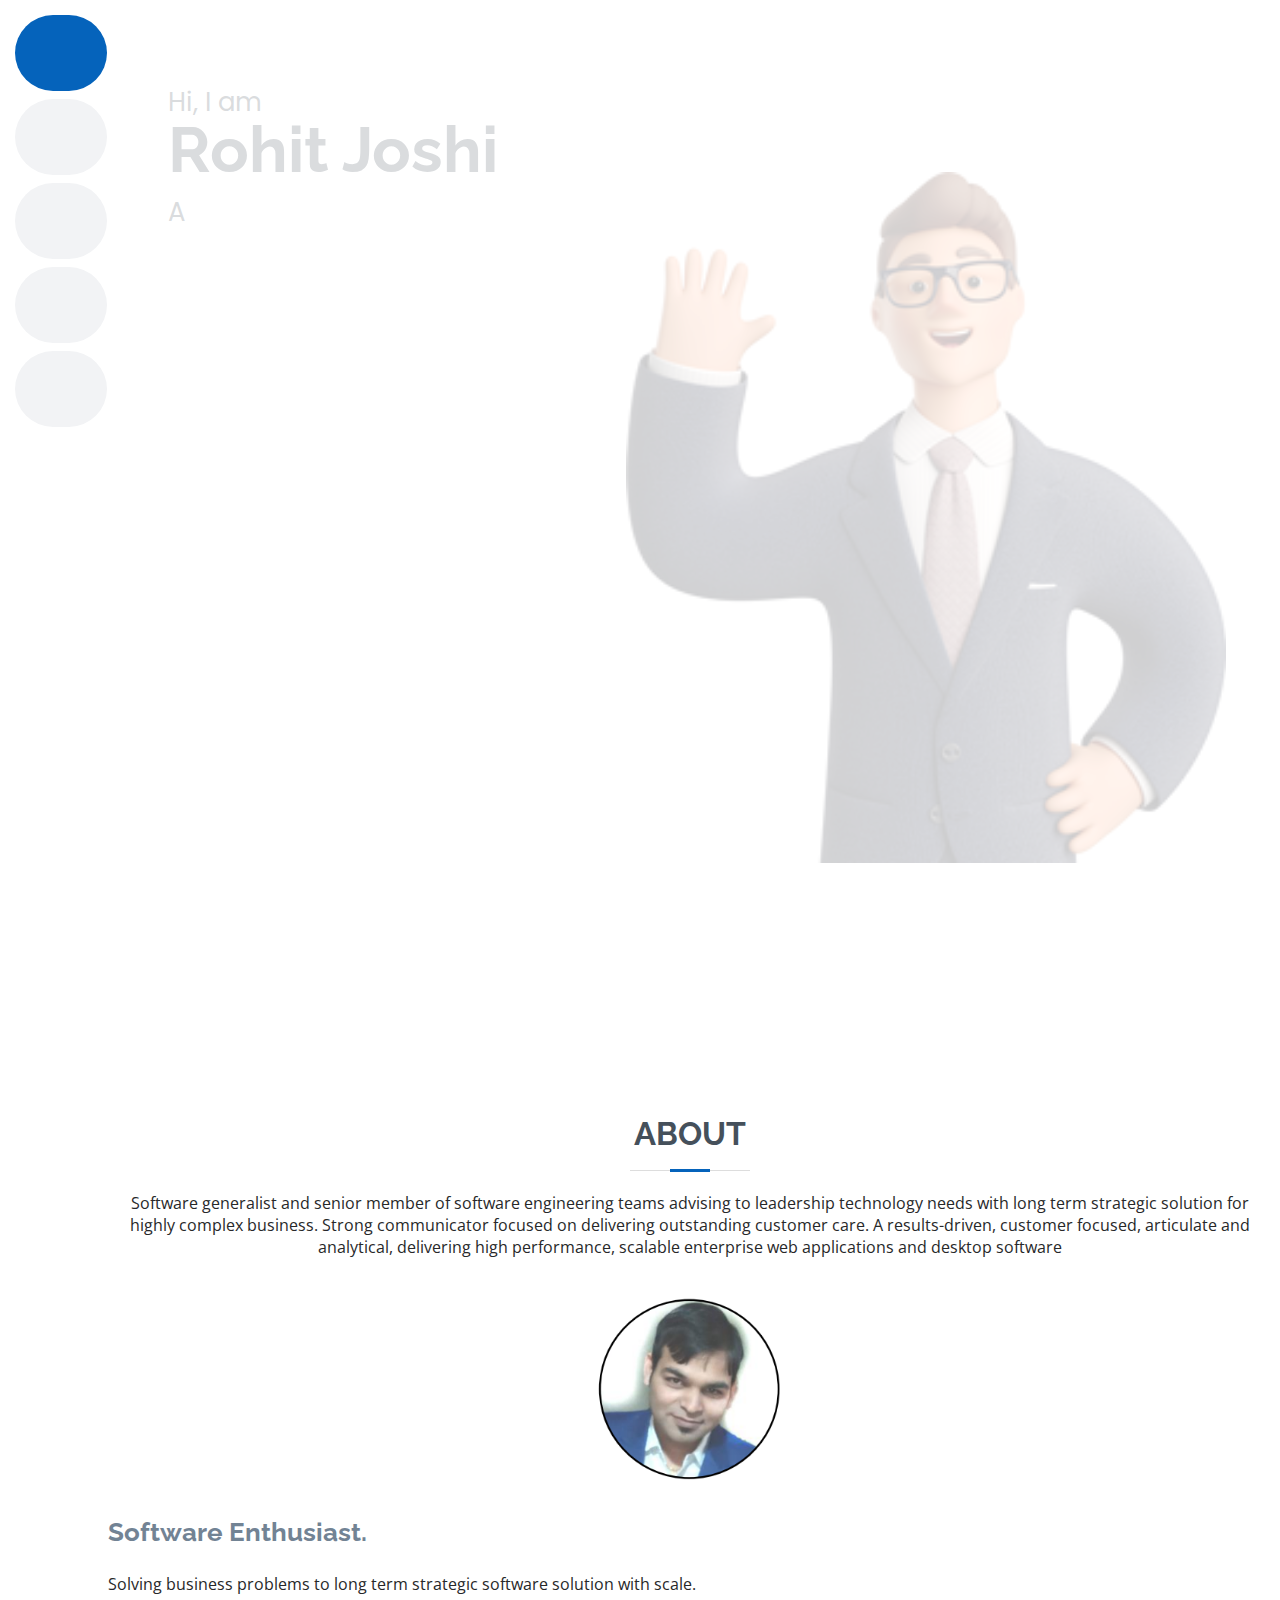
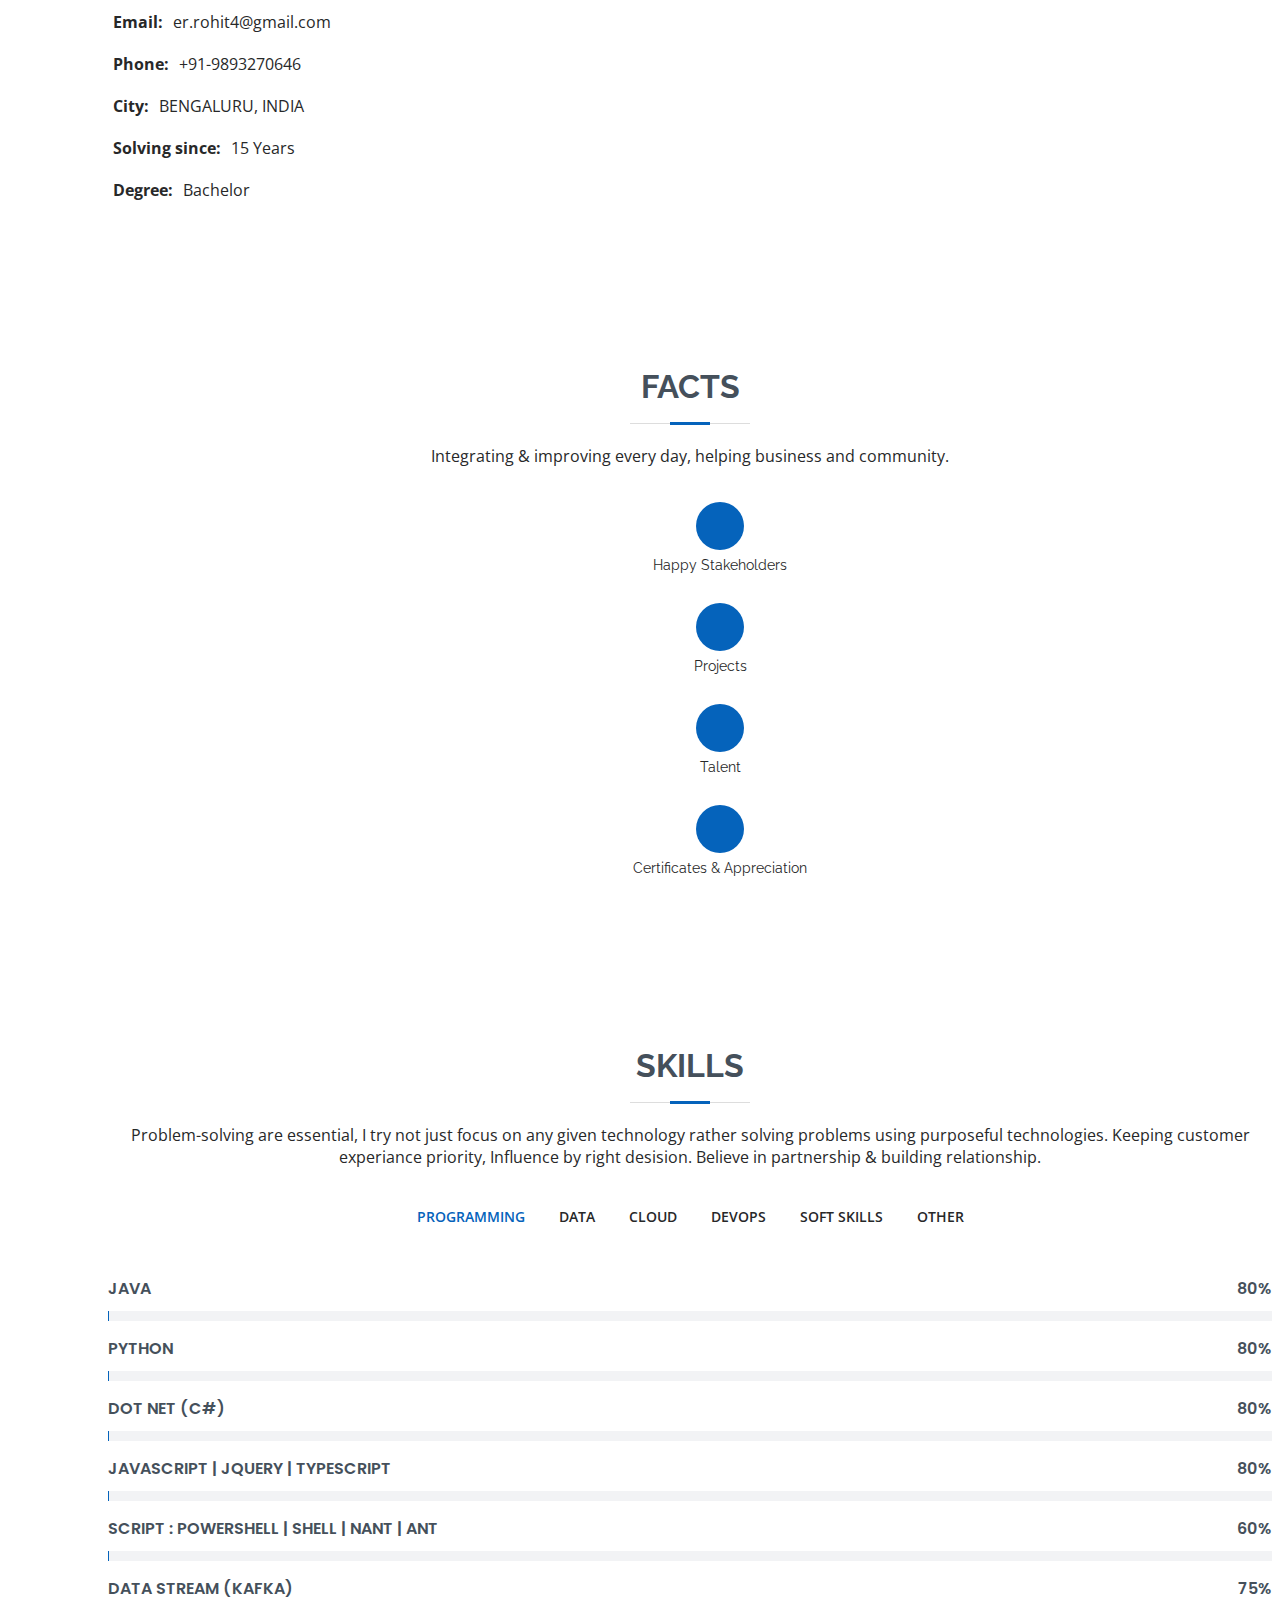
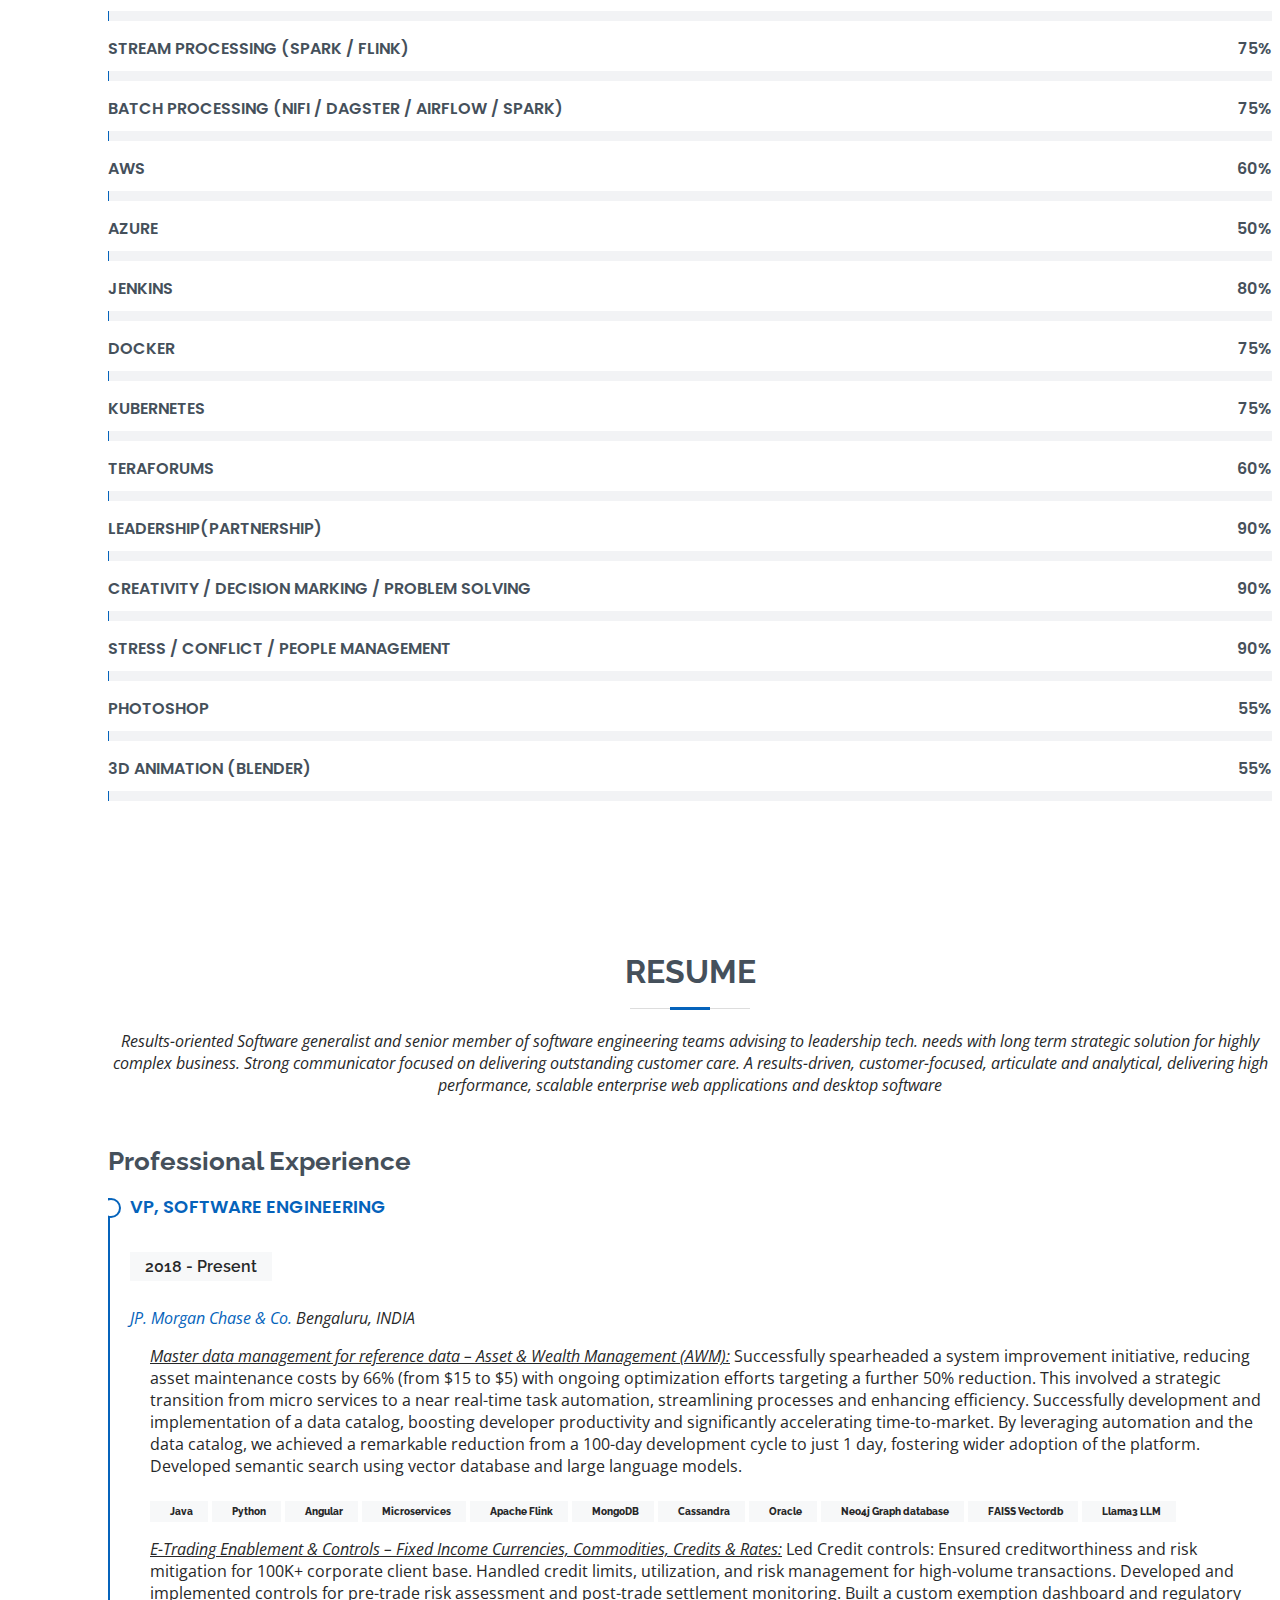
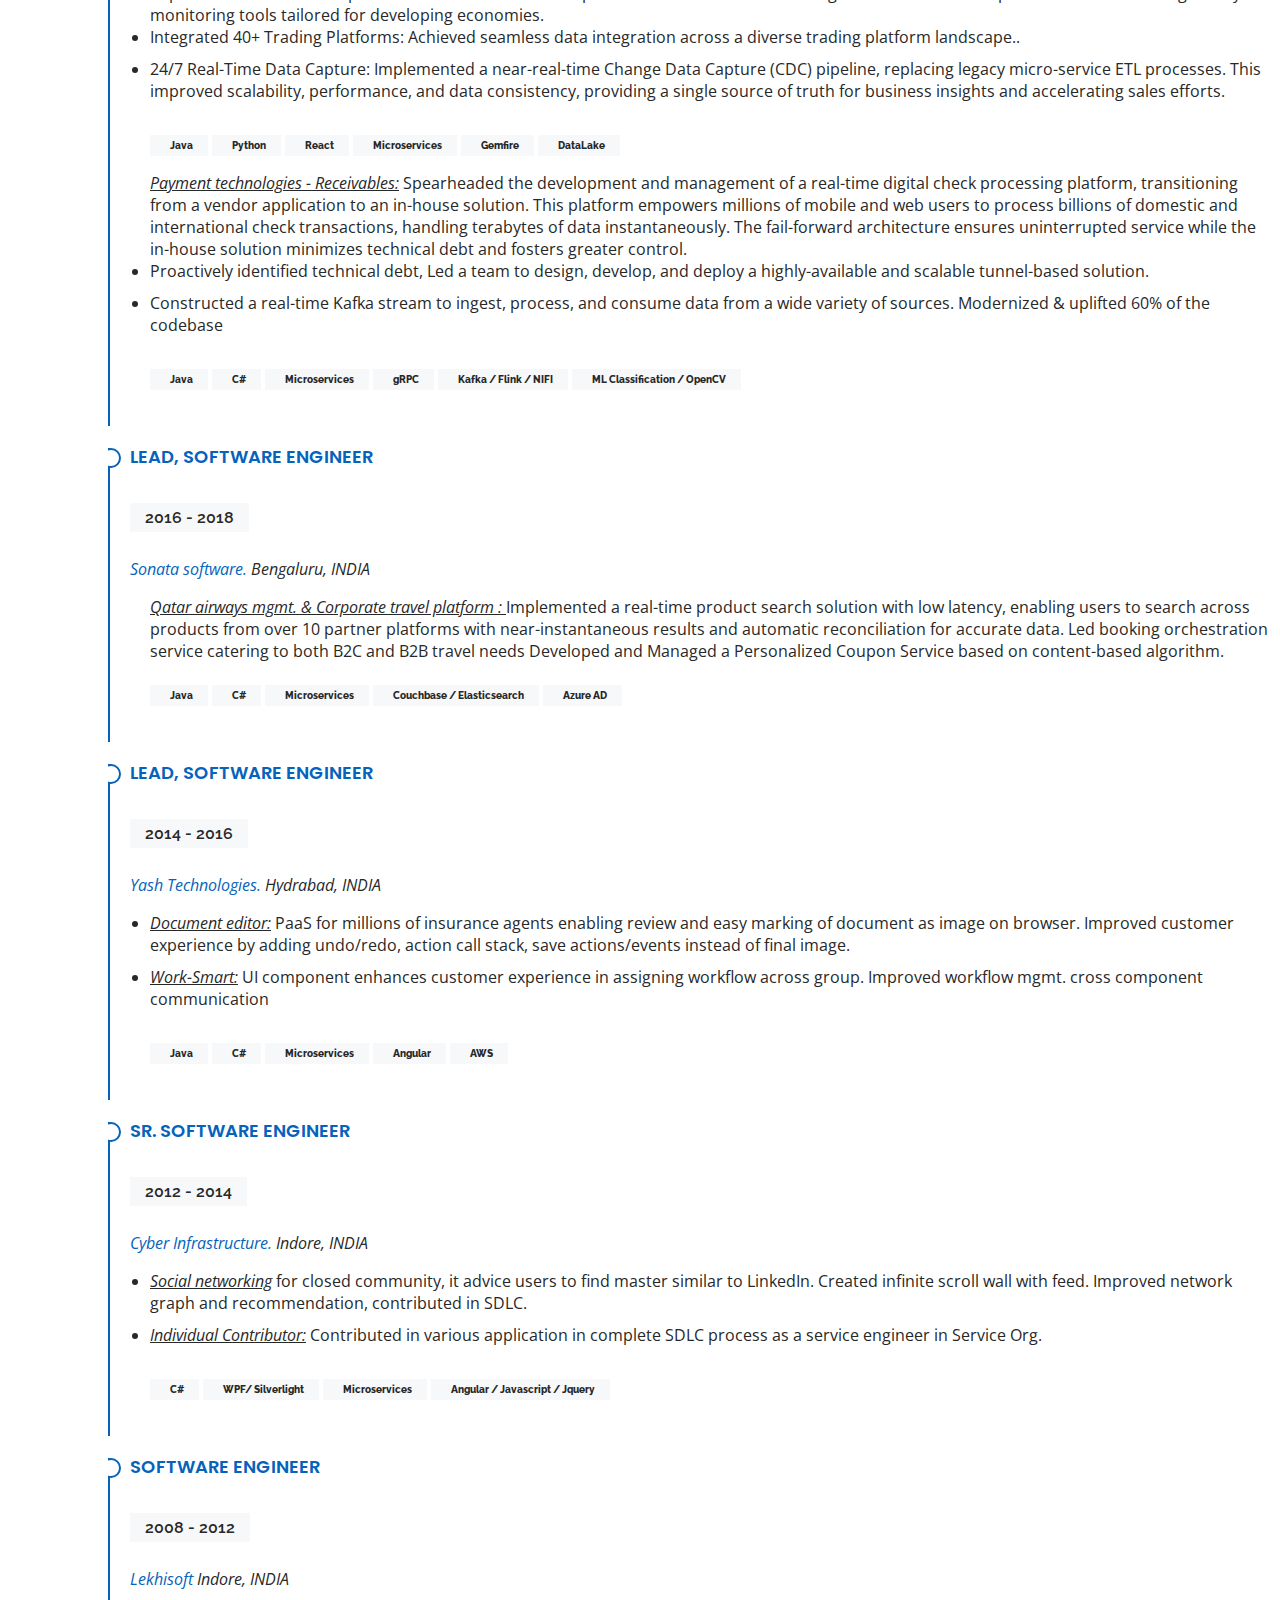
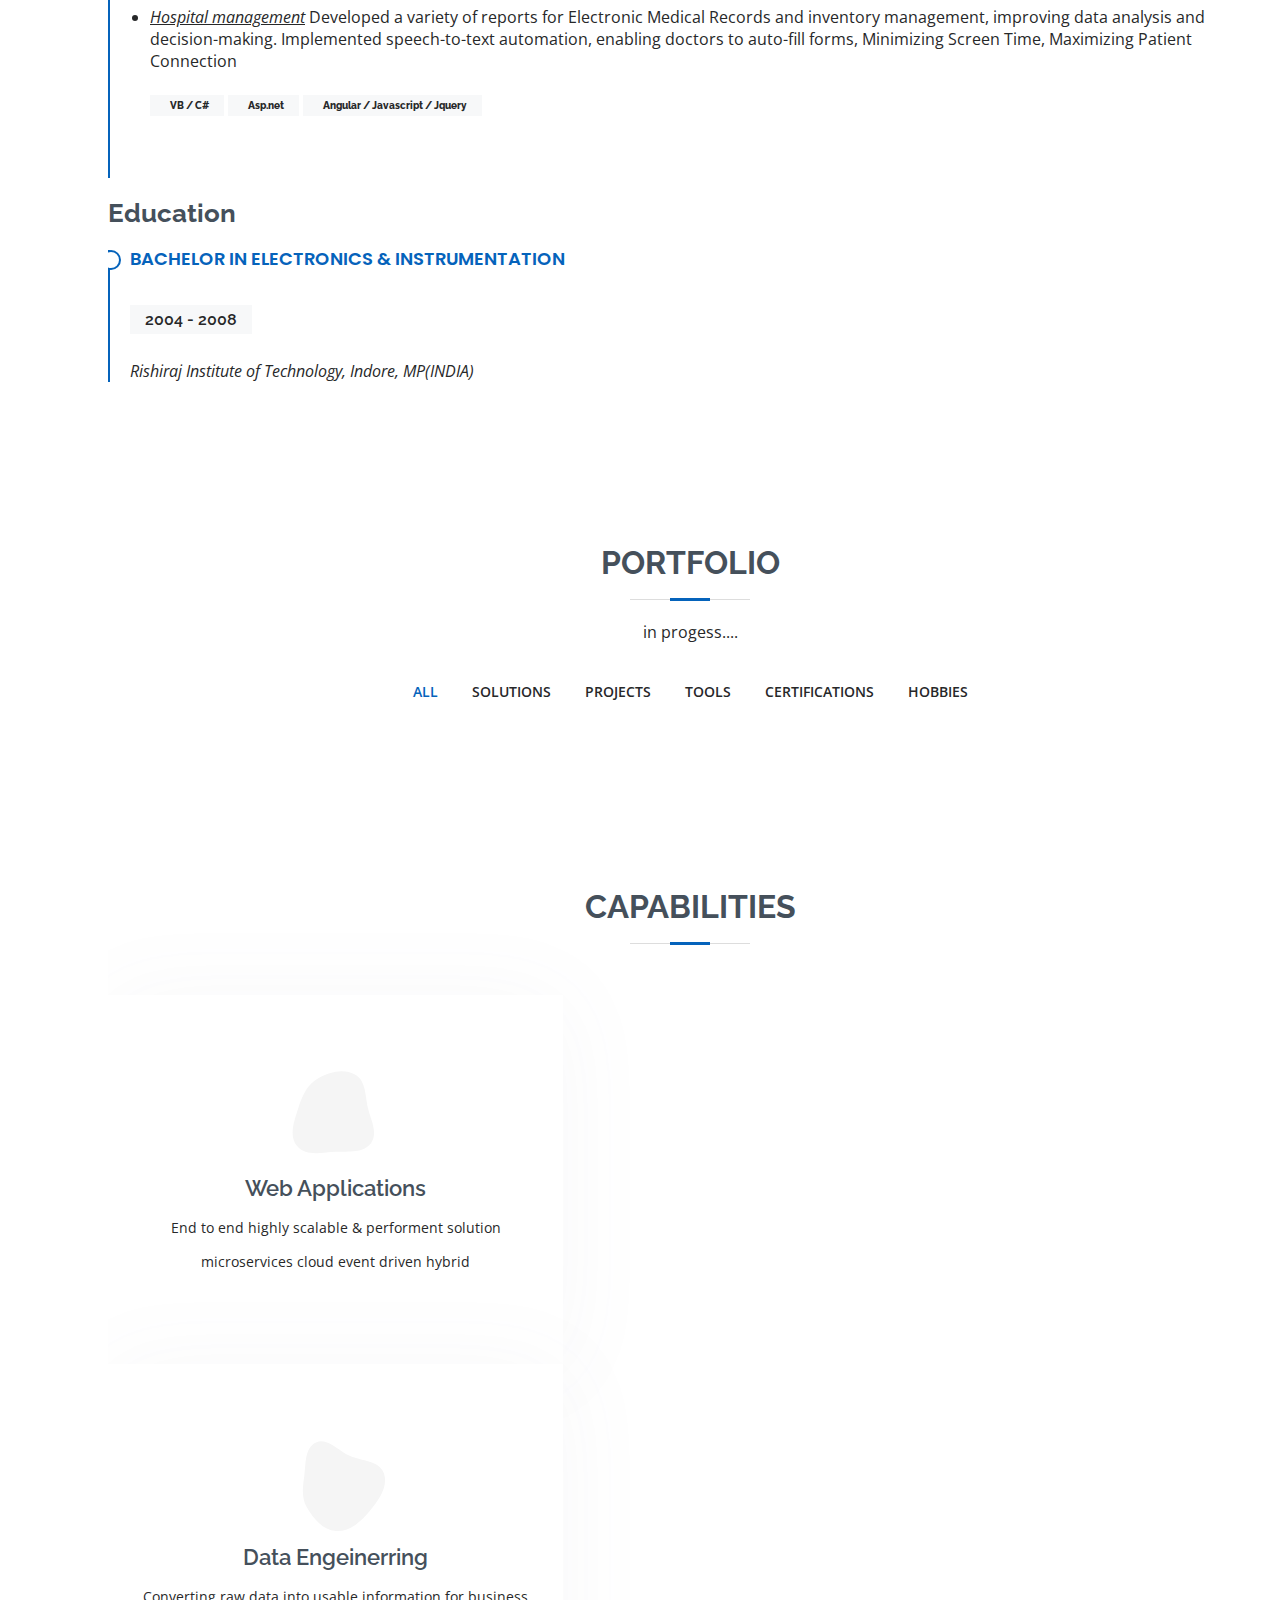
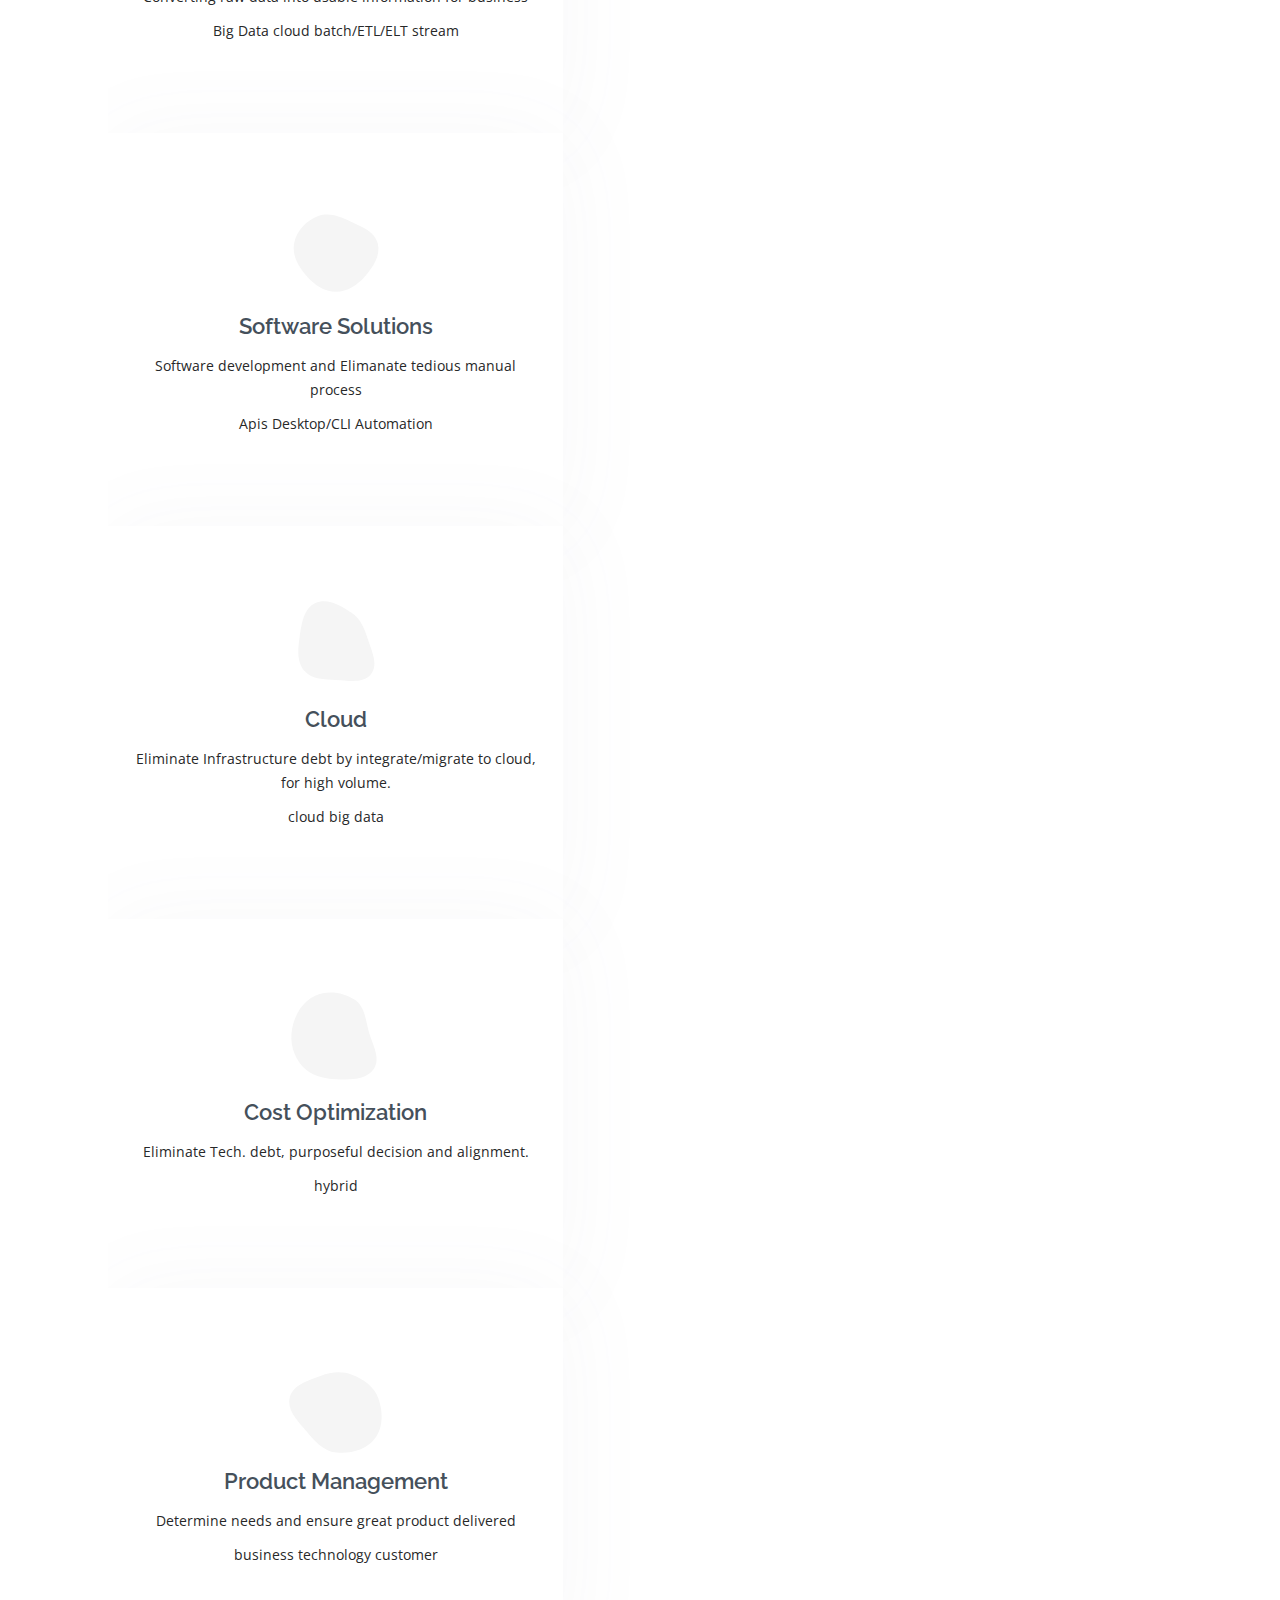
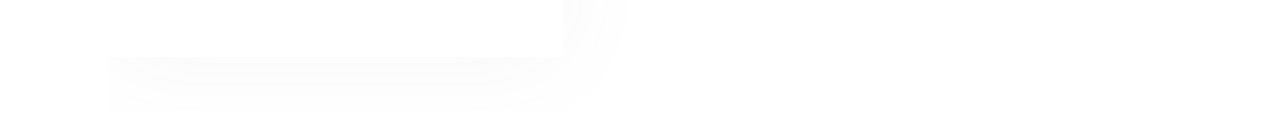
==== commit c499b66d: "Update index.html" ====
--- a/index.html
+++ b/index.html
@@ -329,10 +329,7 @@
 
         <div class="section-title">
           <h2>Resume <a href="resume.html" title="Click to print resume!" target="_blank" ><i class="bx bx-download"></i></a></h2> 
-          <p><em>Software generalist and senior member of software engineering teams advising to leadership 
-            tech. needs with long term strategic solution for highly complex business. Strong 
-            communicator focused on delivering outstanding customer care. A results-driven, customer focused, articulate and analytical, delivering high performance, scalable enterprise web 
-            applications and desktop software.</em></p>
+          <p><em>Results-oriented Software generalist and senior member of software engineering teams advising to leadership tech. needs with long term strategic solution for highly complex business. Strong communicator focused on delivering outstanding customer care. A results-driven, customer-focused, articulate and analytical, delivering high performance, scalable enterprise web applications and desktop software</em></p>
         </div>
 
         <div class="row">
@@ -358,12 +355,28 @@
               <h5>2018 - Present</h5>
               <p><em><a href="https://www.jpmorganchase.com/" target="_blank" rel="noopener noreferrer"> JP. Morgan Chase & Co.</a> Bengaluru, INDIA</em></p>
               <ul>
-                <em><u>E-Trading Enablement & Controls</u> Owned Credit controls, 100k corporate customers, billions of transaction, Pre-trade and post-trade limits/utilization, settlement/trade fails, exemption, breaching, regulation monitoring tool
-                      & Exempt dashboard for emerging market [developing countries].</em>
-                <li> Integrate 40+ trading platform, 6 round the clock [20x5] active platform.</li>
-                <li> Led & Improve legacy, scheduled ETL to near-real time change data capture (CDC) 
-                      streaming pipeline. Improve scalability, performance & data consistency, single-view 
-                      business & time to market for sales.</li>
+                <em><u>Master data management for reference data – Asset & Wealth Management (AWM):</u> </em>
+                Successfully spearheaded a system improvement initiative, reducing asset maintenance costs by 66% (from $15 to $5) with ongoing optimization efforts targeting a further 50% reduction. This involved a strategic transition from micro services to a near real-time task automation, streamlining processes and enhancing efficiency.
+                Successfully development and implementation of a data catalog, boosting developer productivity and significantly accelerating time-to-market. By leveraging automation and the data catalog, we achieved a remarkable reduction from a 100-day development cycle to just 1 day, fostering wider adoption of the platform. 
+                Developed semantic search using vector database and large language models.
+                
+                <p class="tags">
+                  <h6><i class="bi bi-tag"></i>Java</h6>
+                  <h6><i class="bi bi-tag"></i>Python</h6>
+                  <h6><i class="bi bi-tag"></i>Angular</h6>
+                  <h6><i class="bi bi-tag"></i>Microservices</h6>
+                  <h6><i class="bi bi-tag"></i>Apache Flink</h6>
+                  <h6><i class="bi bi-tag"></i>MongoDB</h6>
+                  <h6><i class="bi bi-tag"></i>Cassandra</h6>
+                  <h6><i class="bi bi-tag"></i>Oracle</h6>
+                  <h6><i class="bi bi-tag"></i>Neo4j Graph database</h6>
+                  <h6><i class="bi bi-tag"></i>FAISS Vectordb</h6>
+                  <h6><i class="bi bi-tag"></i>Llama3 LLM</h6>
+                </p>
+                <em><u>E-Trading Enablement & Controls – Fixed Income Currencies, Commodities, Credits & Rates:</u> </em>
+                  Led Credit controls: Ensured creditworthiness and risk mitigation for 100K+ corporate client base. Handled credit limits, utilization, and risk management for high-volume transactions. Developed and implemented controls for pre-trade risk assessment and post-trade settlement monitoring. Built a custom exemption dashboard and regulatory monitoring tools tailored for developing economies.
+                <li> Integrated 40+ Trading Platforms: Achieved seamless data integration across a diverse trading platform landscape..</li>
+                <li> 24/7 Real-Time Data Capture: Implemented a near-real-time Change Data Capture (CDC) pipeline, replacing legacy micro-service ETL processes. This improved scalability, performance, and data consistency, providing a single source of truth for business insights and accelerating sales efforts.</li>
                 <p class="tags">
                   <h6><i class="bi bi-tag"></i>Java</h6>
                   <h6><i class="bi bi-tag"></i>Python</h6>
@@ -372,22 +385,17 @@
                   <h6><i class="bi bi-tag"></i>Gemfire</h6>
                   <h6><i class="bi bi-tag"></i>DataLake</h6>
                 </p>
-                <em><u>Payment technologies - Receivables:</u> Owned Real-time digital check processing: Product enables millions of mobile and web 
-                    customers to process billions of domestic and international check transactions and TB of data
-                    in real time in fail forward fashion.</em>
-                <li> Identified technical debt in legacy, designed / developed & delivered highly available / 
-                    scalable tunnel based modernized solution with team of 3, Uplift 65% of code base.</li>
-                <li> Build realtime Kafka stream, sourcing wide variety of data, process, ingest and consumed.
-                    Owned Document store: Subscription based product, enables firm-wide customers to store 
-                    document for short / long team archival using AWS S3.</li>
-                <li> Laid down high / low level design, develop & lead deliverables with team of 6.</li>
+                <em><u>Payment technologies - Receivables:</u> </em>
+                  Spearheaded the development and management of a real-time digital check processing platform, transitioning from a vendor application to an in-house solution. This platform empowers millions of mobile and web users to process billions of domestic and international check transactions, handling terabytes of data instantaneously. The fail-forward architecture ensures uninterrupted service while the in-house solution minimizes technical debt and fosters greater control.
+                <li> Proactively identified technical debt, Led a team to design, develop, and deploy a highly-available and scalable tunnel-based solution.</li>
+                <li> Constructed a real-time Kafka stream to ingest, process, and consume data from a wide variety of sources. Modernized & uplifted 60% of the codebase</li>
                 <p class="tags">
                   <h6><i class="bi bi-tag"></i>Java</h6>
                   <h6><i class="bi bi-tag"></i>C#</h6>
                   <h6><i class="bi bi-tag"></i>Microservices</h6>
                   <h6><i class="bi bi-tag"></i>gRPC</h6>
                   <h6><i class="bi bi-tag"></i>Kafka / Flink / NIFI</h6>
-                  <h6><i class="bi bi-tag"></i>ML / Computer vision</h6>
+                  <h6><i class="bi bi-tag"></i>ML Classification / OpenCV</h6>
                 </p>
 
               </ul>
@@ -398,10 +406,9 @@
               <p><em><a href="https://www.sonata-software.com/" target="_blank" rel="noopener noreferrer"> Sonata software.</a> Bengaluru, INDIA</em></p>
               <ul>
                 <em><u>Qatar airways mgmt. & Corporate travel platform : </u></em>
-                <li> Accomplished real time low latency properties & product search from 10+ partner platform
-                and reconcile.</li>
-                <li> Owned Booking orchestration service for B2C, B2B travel product supports corporate client.</li>
-                <li> Owned Coupon service based on preferences & algorithms.</li>
+                  Implemented a real-time product search solution with low latency, enabling users to search across products from over 10 partner platforms with near-instantaneous results and automatic reconciliation for accurate data. Led booking orchestration service catering to both B2C and B2B travel needs
+                  Developed and Managed a Personalized Coupon Service based on content-based algorithm.
+                
                 <p class="tags">
                   <h6><i class="bi bi-tag"></i>Java</h6>
                   <h6><i class="bi bi-tag"></i>C#</h6>
@@ -453,10 +460,9 @@
               <h5>2008 - 2012</h5>
               <p><em><a href="https://www.elihealthemr.com/" target="_blank" rel="noopener noreferrer">Lekhisoft</a> Indore, INDIA</em></p>
               <ul>
-                <li><em><u>Hospital management</u></em> including EMR, inventory and payroll.
-                  1. Accomplished customization on site.
-                  2. Accomplished variety of reporting for EMR & inventory.
-                  3. Improved doctor workflow with speech 2 test auto fill forms.</li>
+                <li><em><u>Hospital management</u></em> 
+                  Developed a variety of reports for Electronic Medical Records and inventory management, improving data analysis and decision-making. Implemented speech-to-text automation, enabling doctors to auto-fill forms, Minimizing Screen Time, Maximizing Patient Connection
+                
                 <p class="tags">
                   <h6><i class="bi bi-tag"></i>VB / C#</h6>
                   <h6><i class="bi bi-tag"></i>Asp.net</h6>
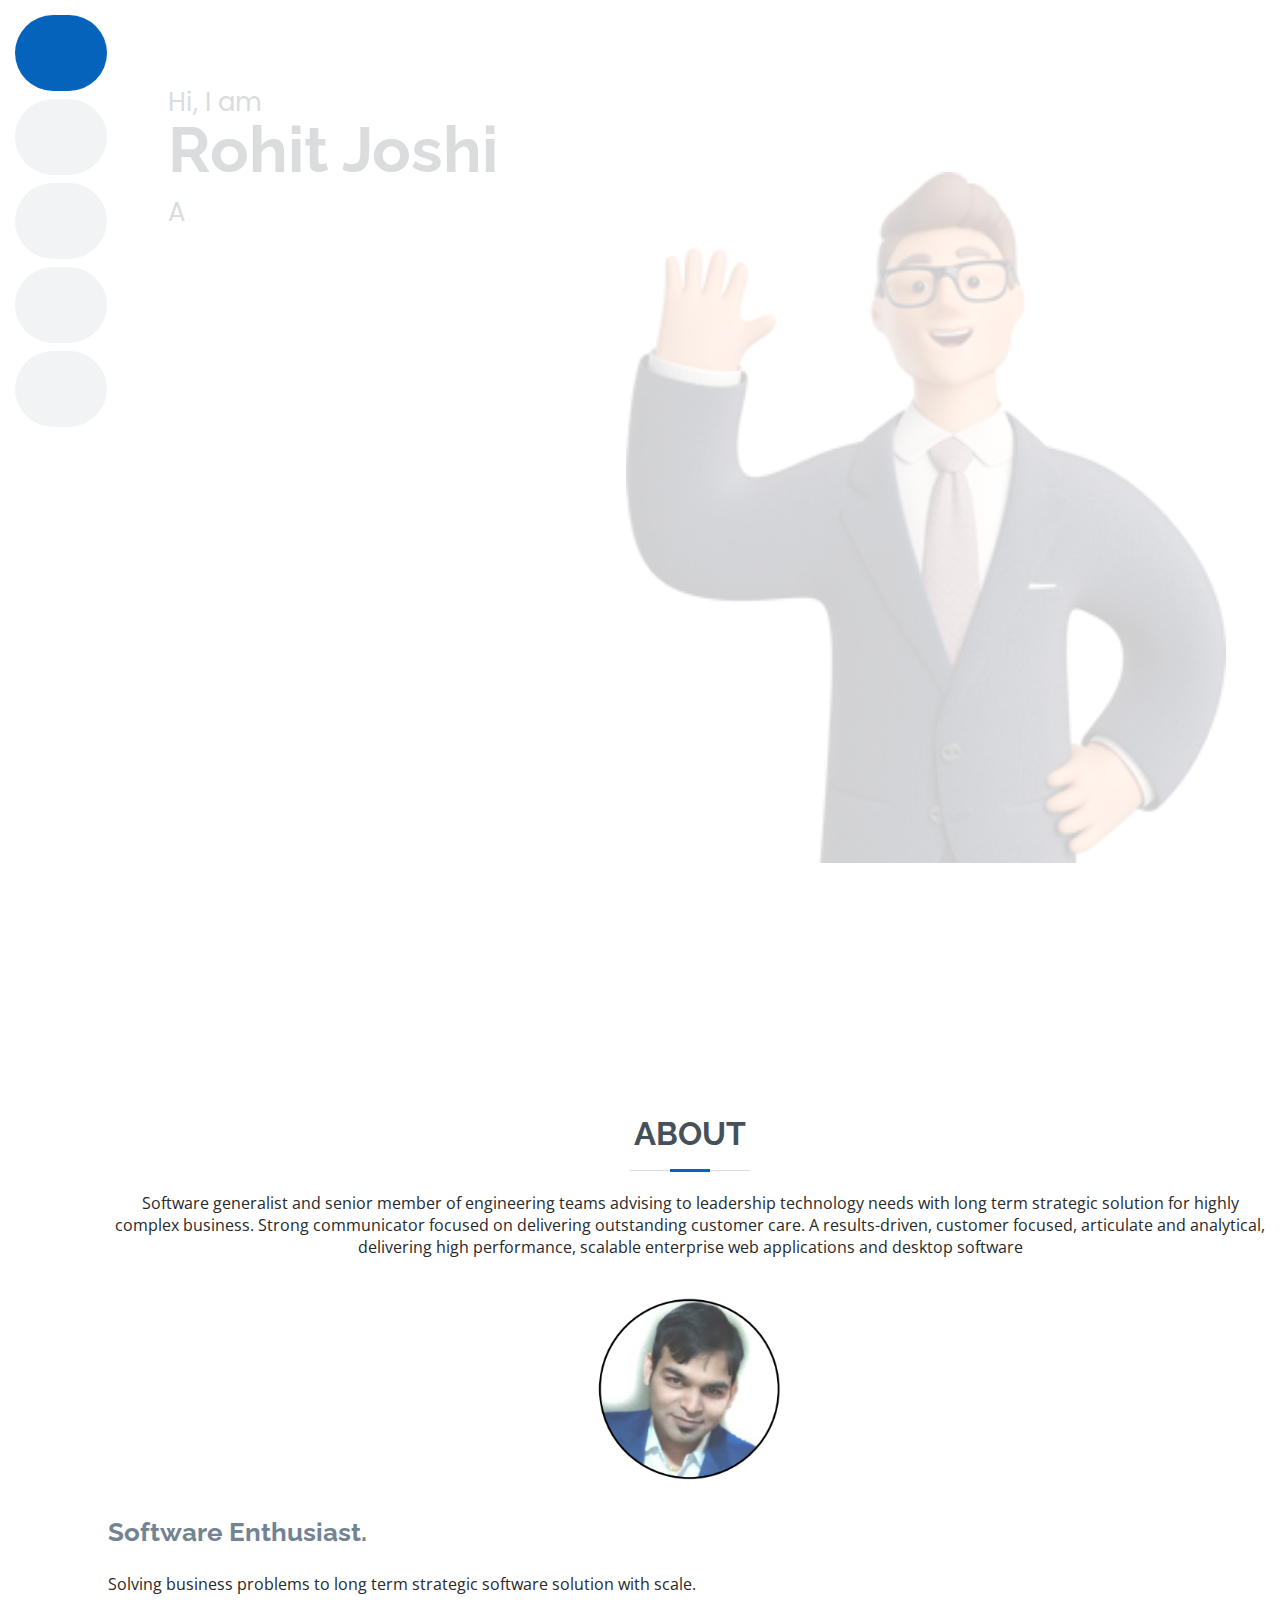
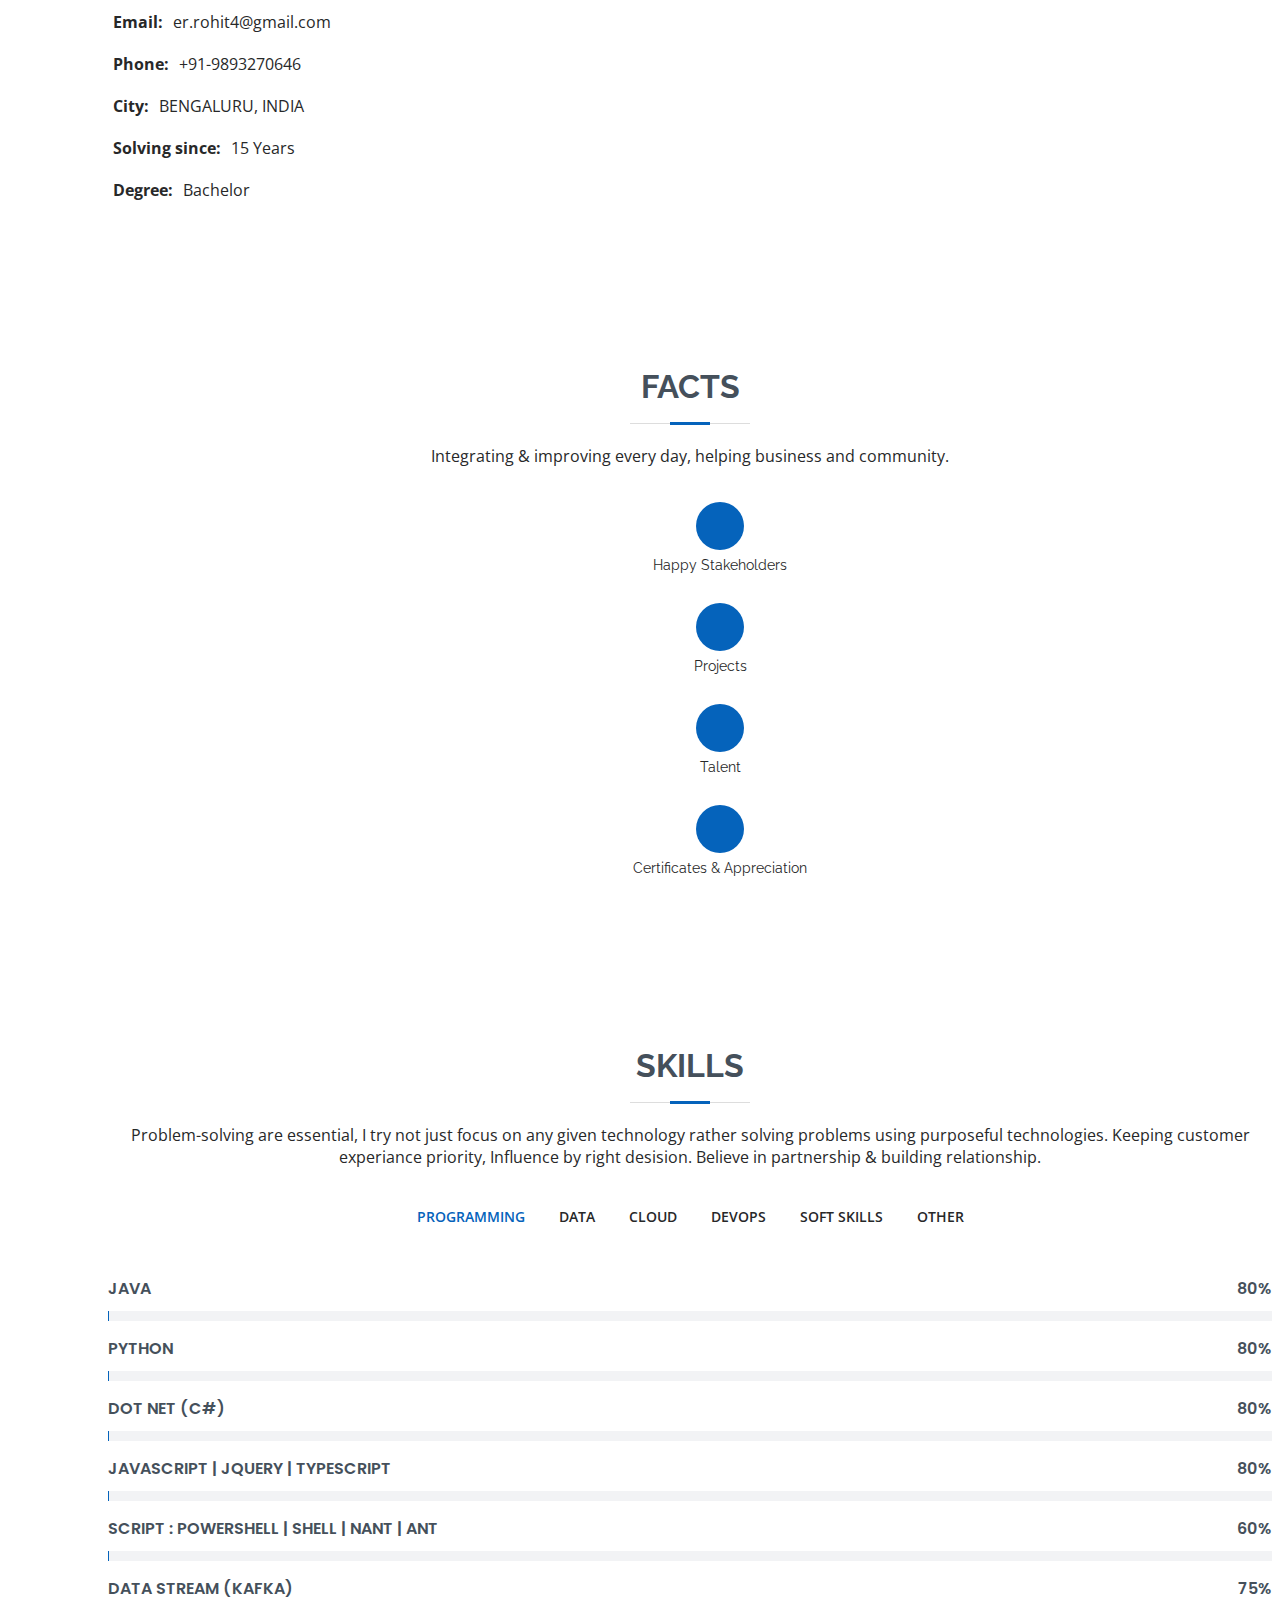
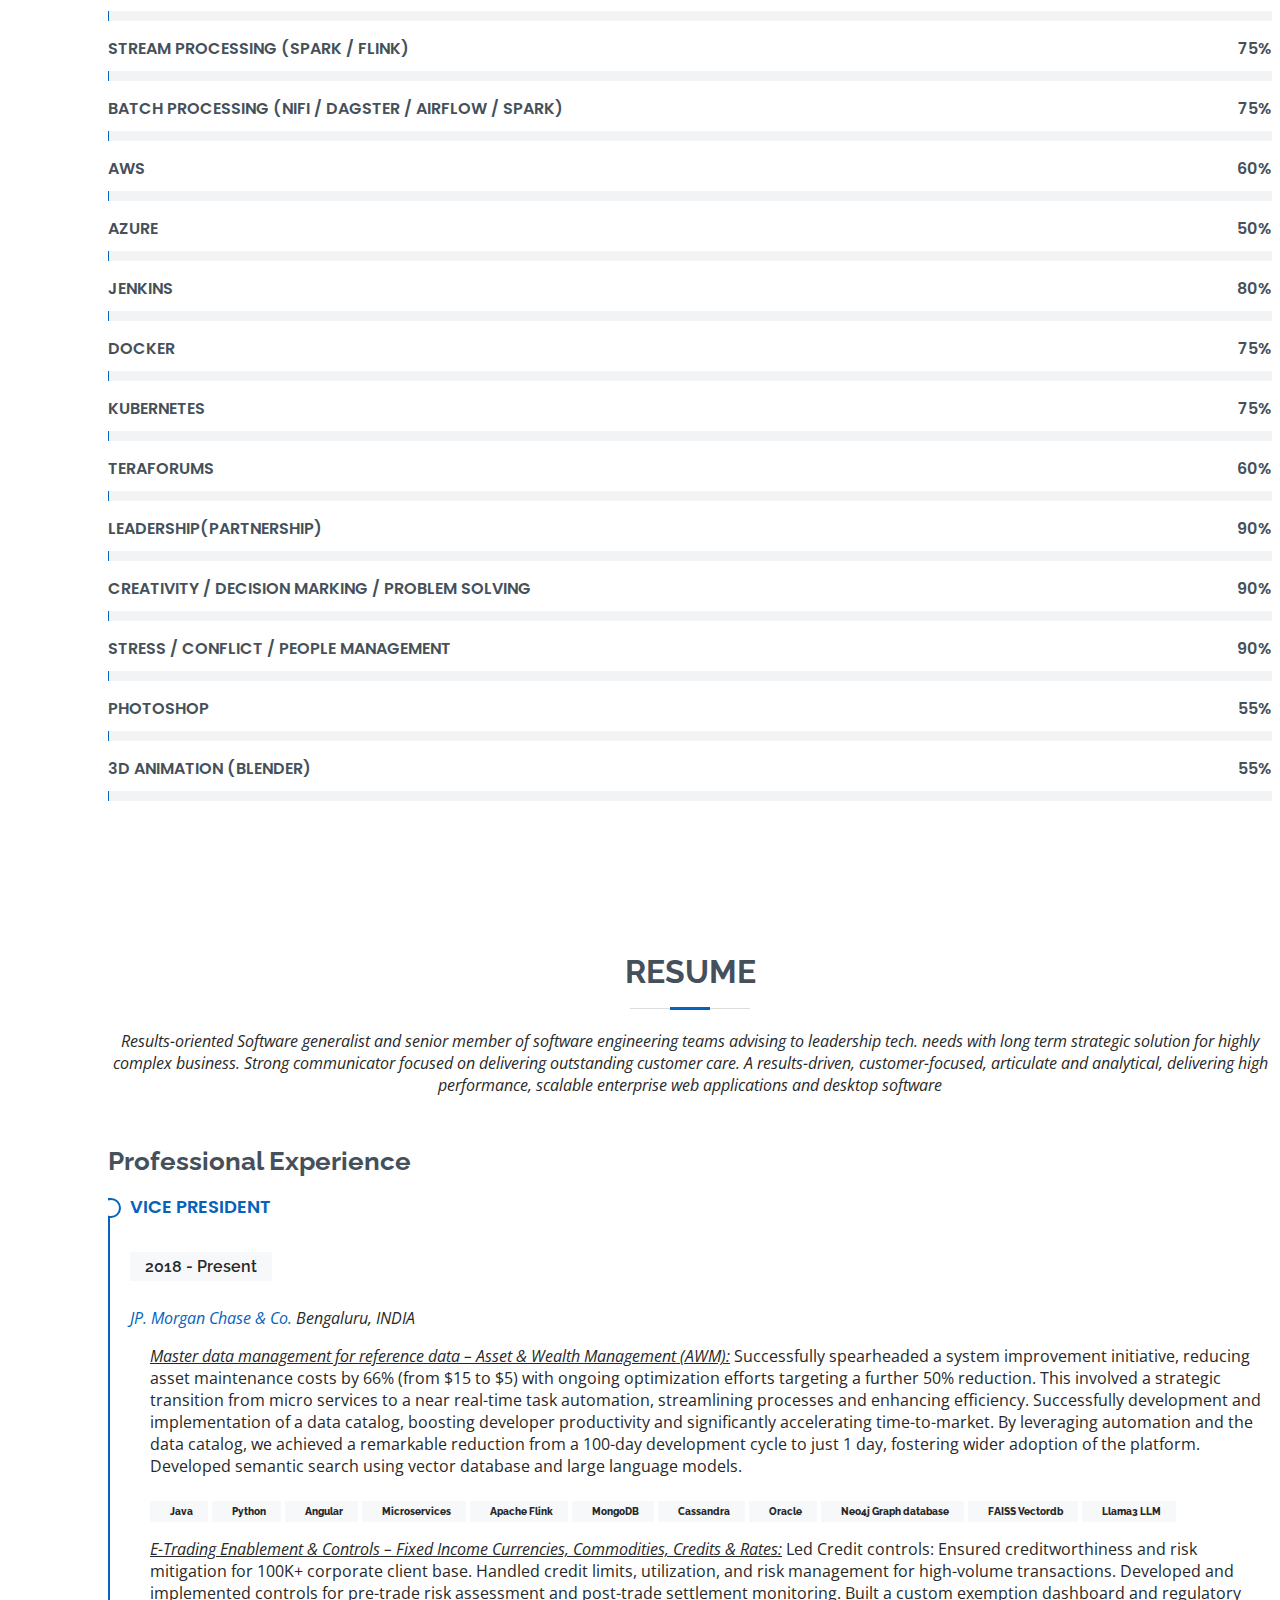
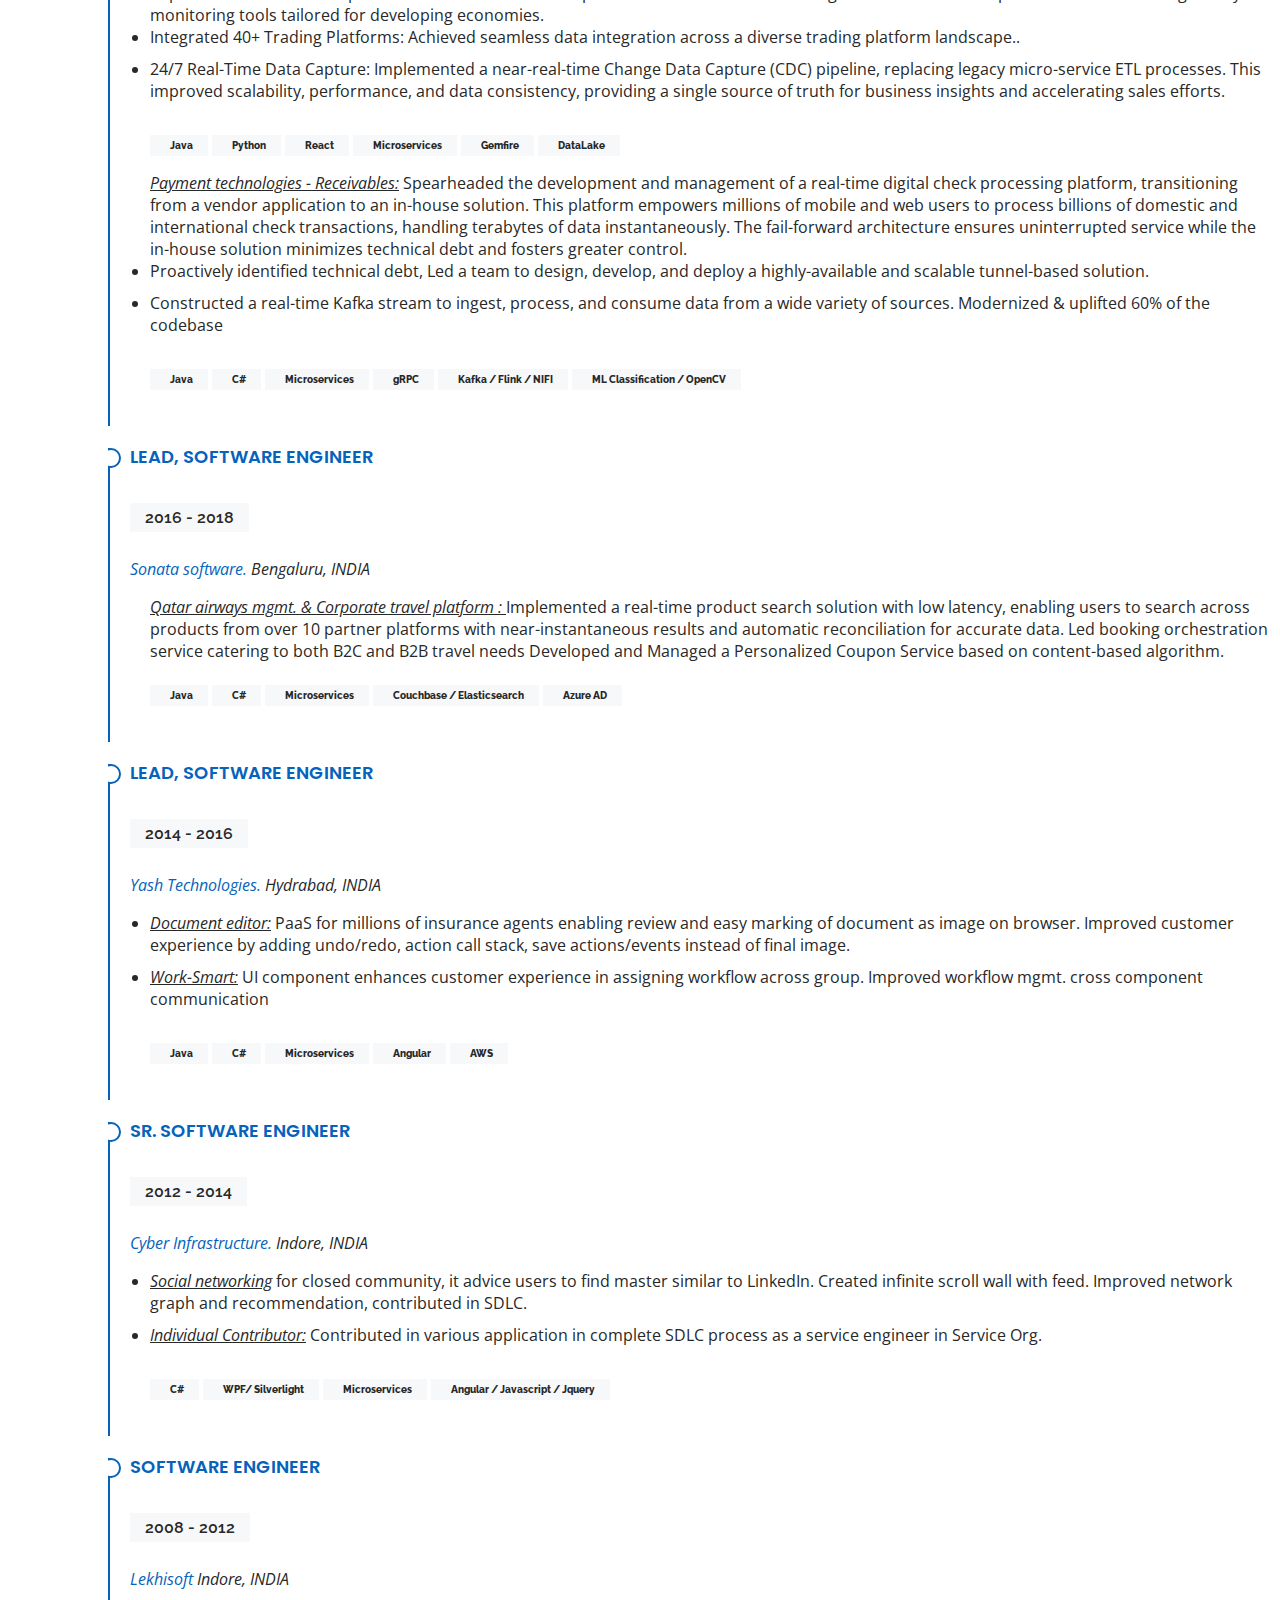
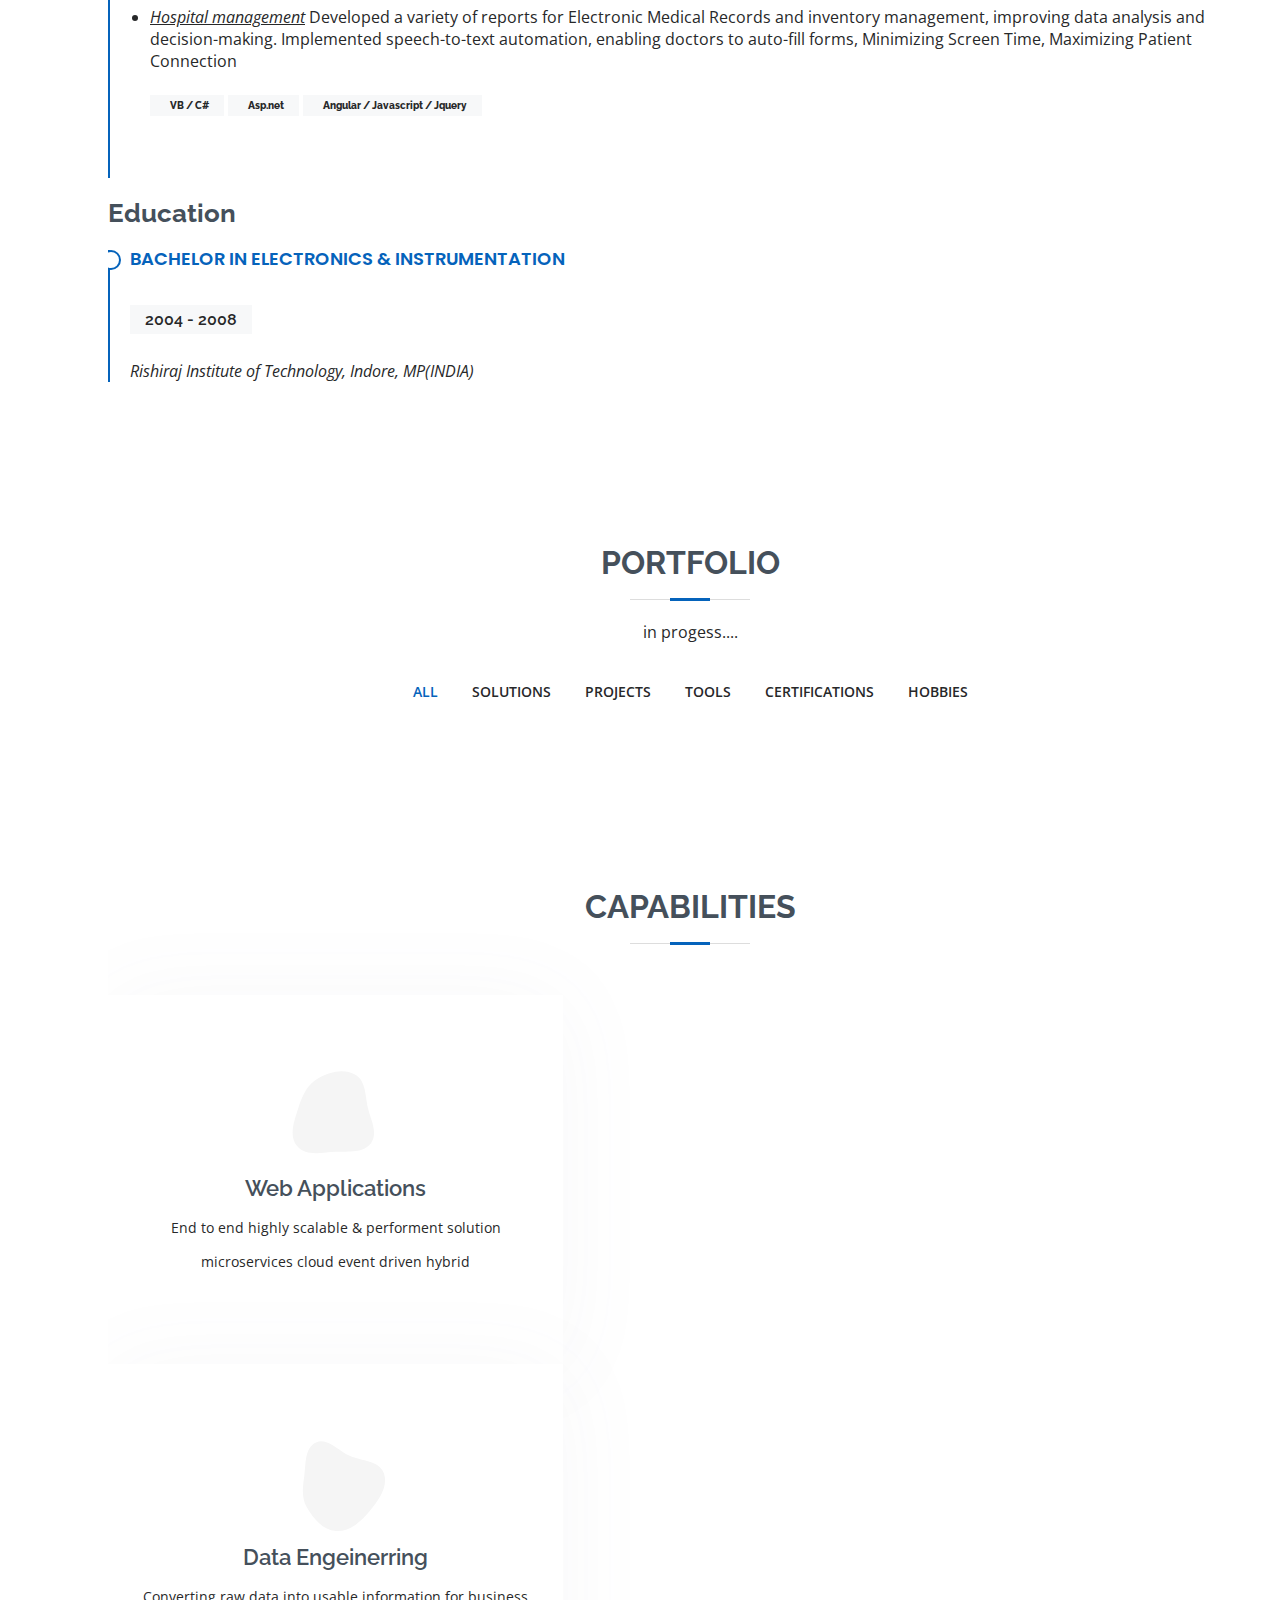
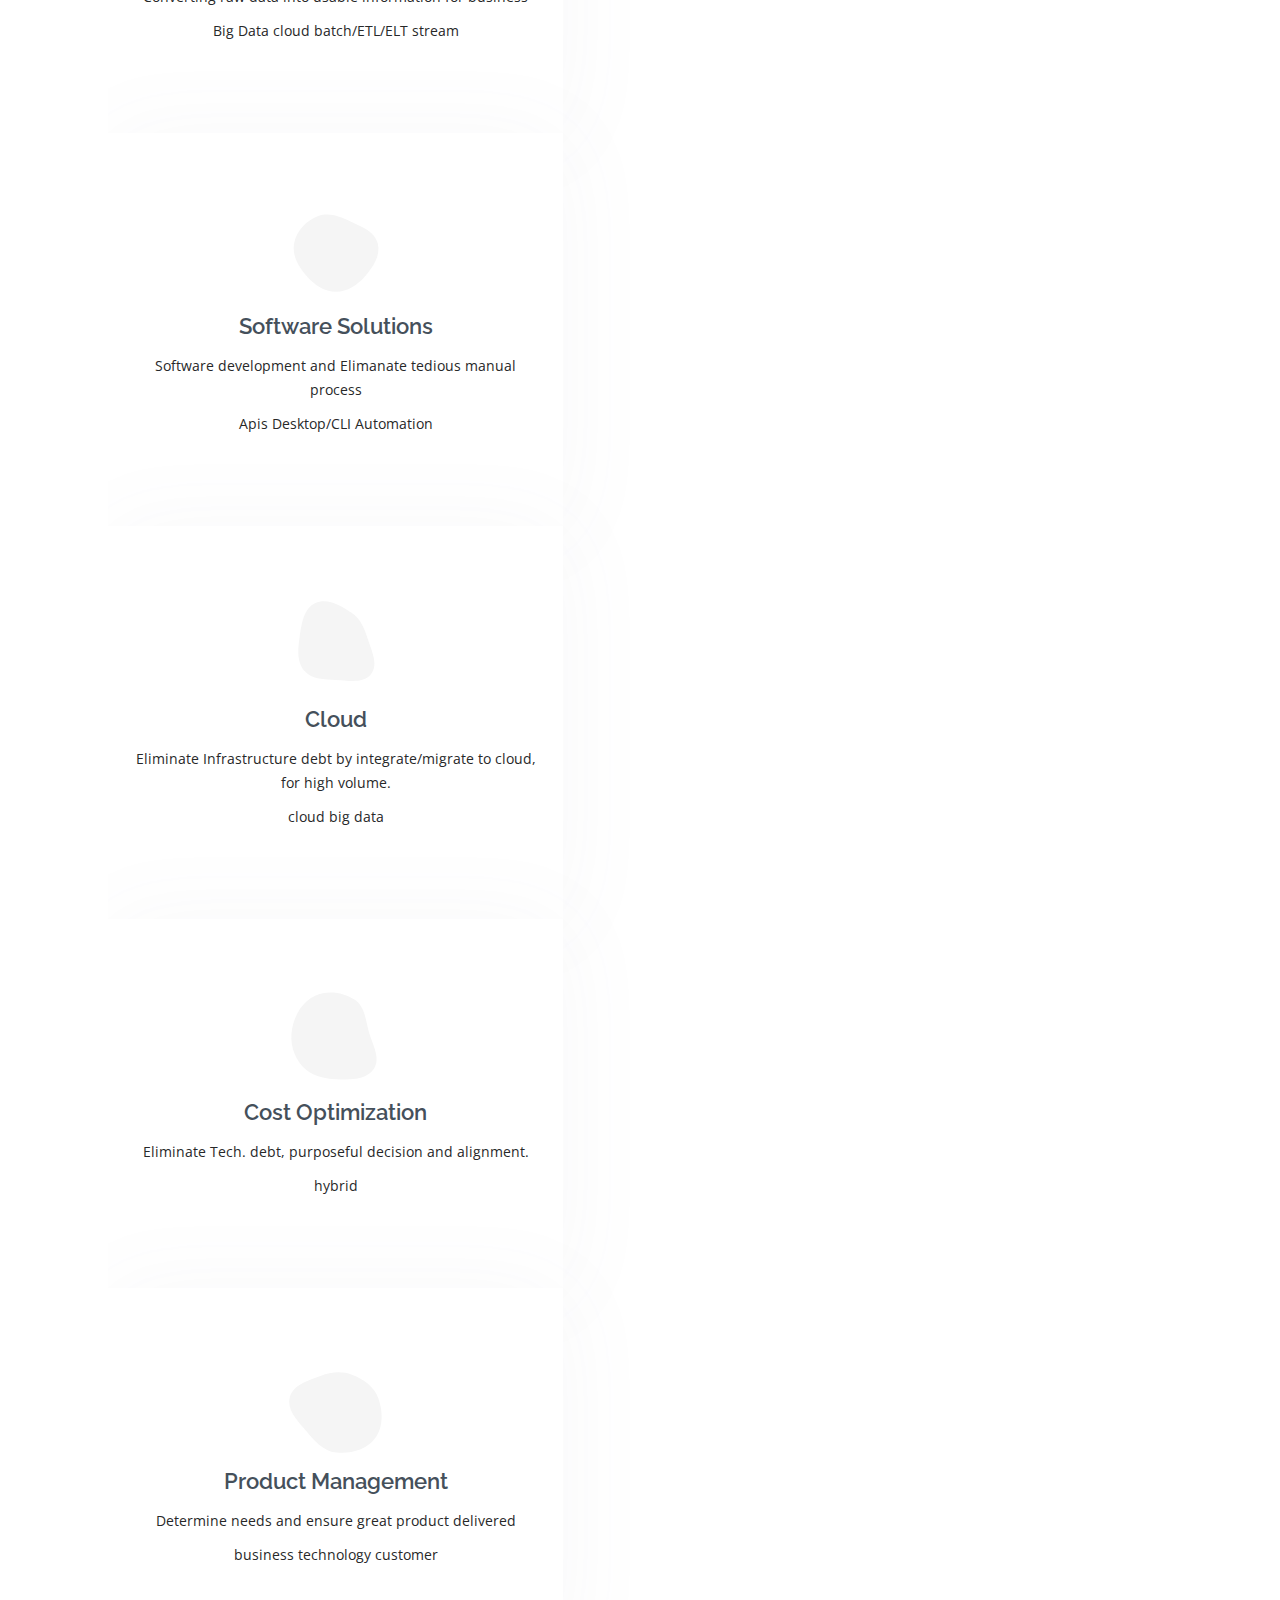
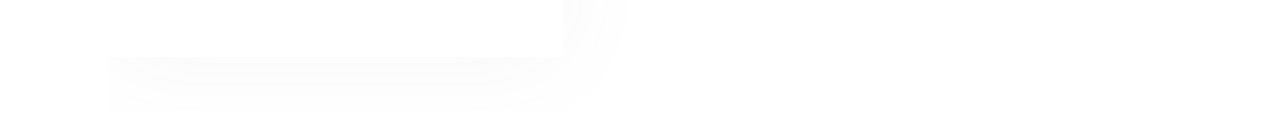
==== commit c2b4ef9e: "Update index.html" ====
--- a/index.html
+++ b/index.html
@@ -73,7 +73,7 @@
 
         <div class="section-title">
           <h2>About</h2>
-          <p>Software generalist and senior member of software engineering teams advising to leadership 
+          <p>Software generalist and senior member of engineering teams advising to leadership 
             technology needs with long term strategic solution for highly complex business. Strong 
             communicator focused on delivering outstanding customer care. A results-driven, customer focused, articulate and analytical, delivering high performance, scalable enterprise web 
             applications and desktop software</p>
@@ -337,7 +337,7 @@
             <!-- <h3 class="resume-title">Sumary</h3>
             <div class="resume-item pb-0">
               <h4>Rohit Joshi</h4>
-              <p><em>Software generalist and senior member of software engineering teams advising to leadership 
+              <p><em>Software generalist and senior member of engineering teams advising to leadership 
                 tech. needs with long term strategic solution for highly complex business. Strong 
                 communicator focused on delivering outstanding customer care. A results-driven, customer focused, articulate and analytical, delivering high performance, scalable enterprise web 
                 applications and desktop software.</em></p>
@@ -351,7 +351,7 @@
           <div class="col-lg-12">
             <h3 class="resume-title">Professional Experience</h3>
             <div class="resume-item">
-              <h4>VP, Software Engineering</h4>
+              <h4>Vice President</h4>
               <h5>2018 - Present</h5>
               <p><em><a href="https://www.jpmorganchase.com/" target="_blank" rel="noopener noreferrer"> JP. Morgan Chase & Co.</a> Bengaluru, INDIA</em></p>
               <ul>
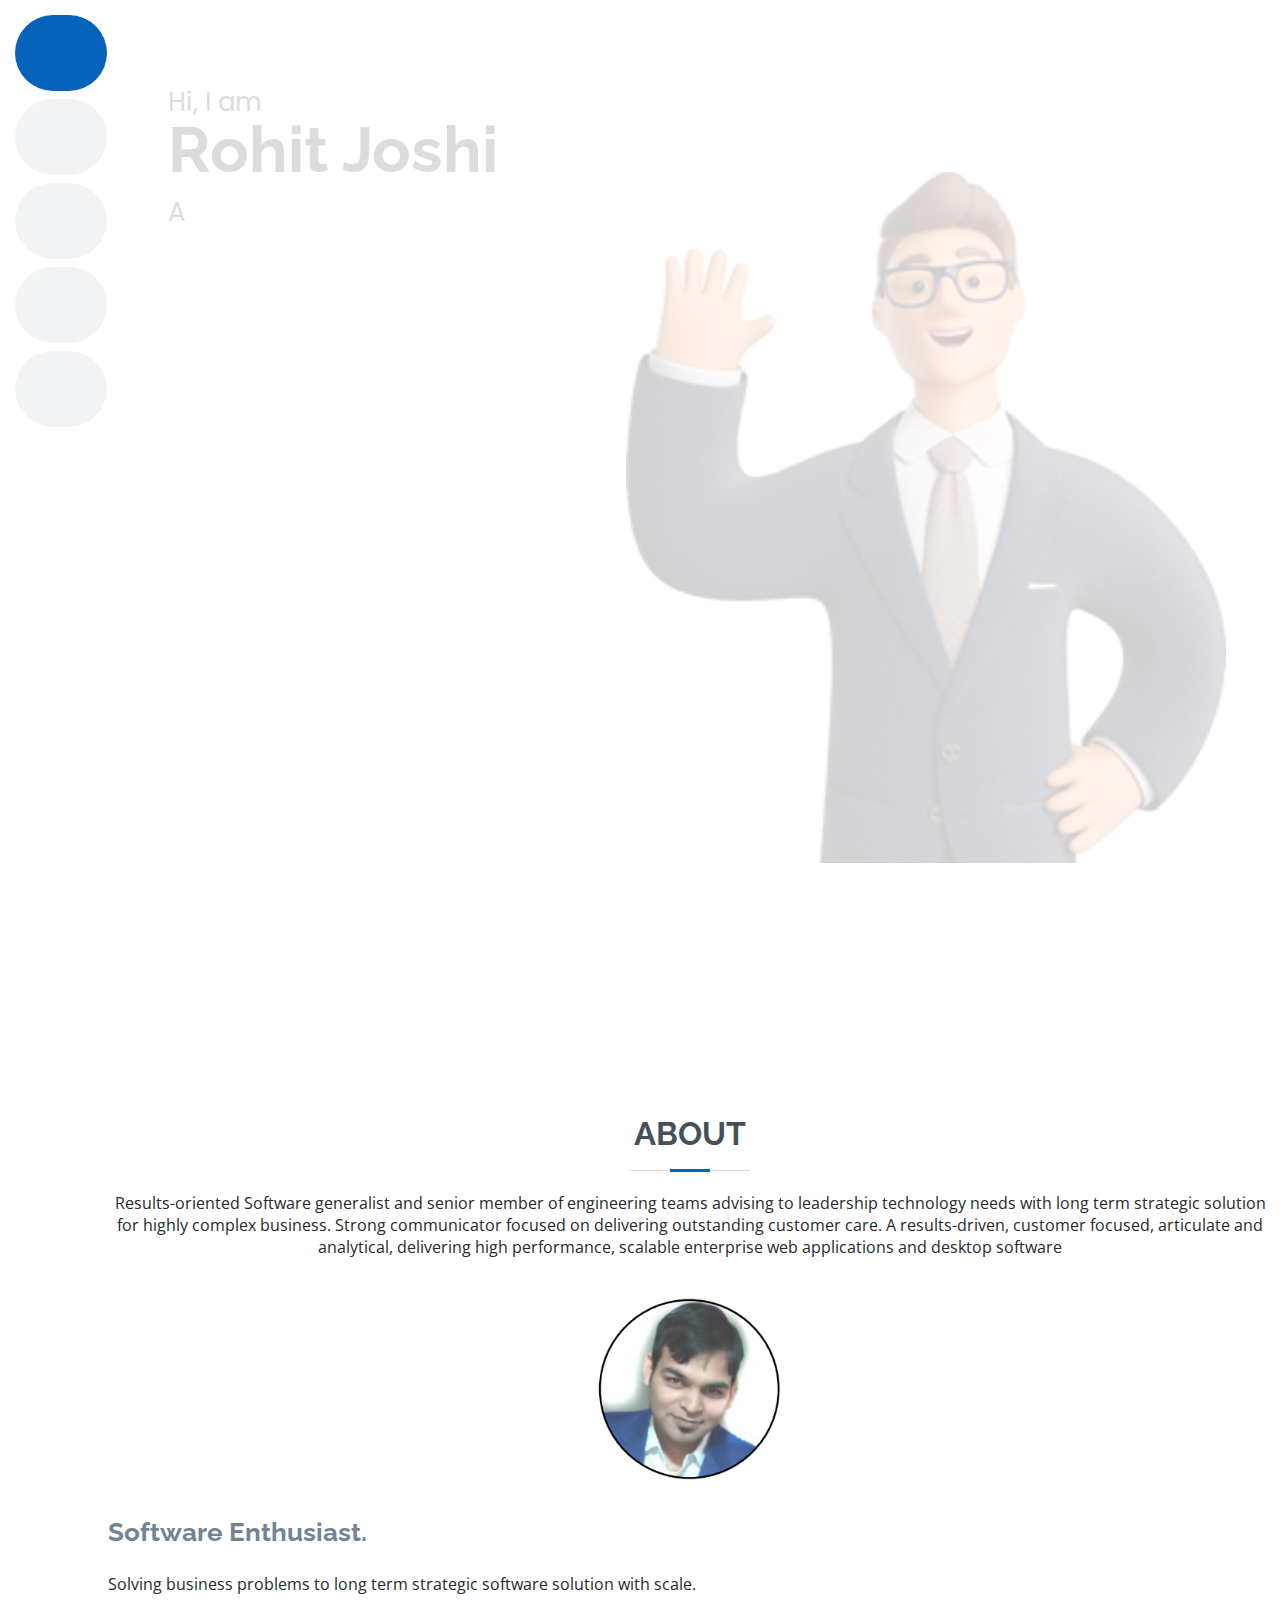
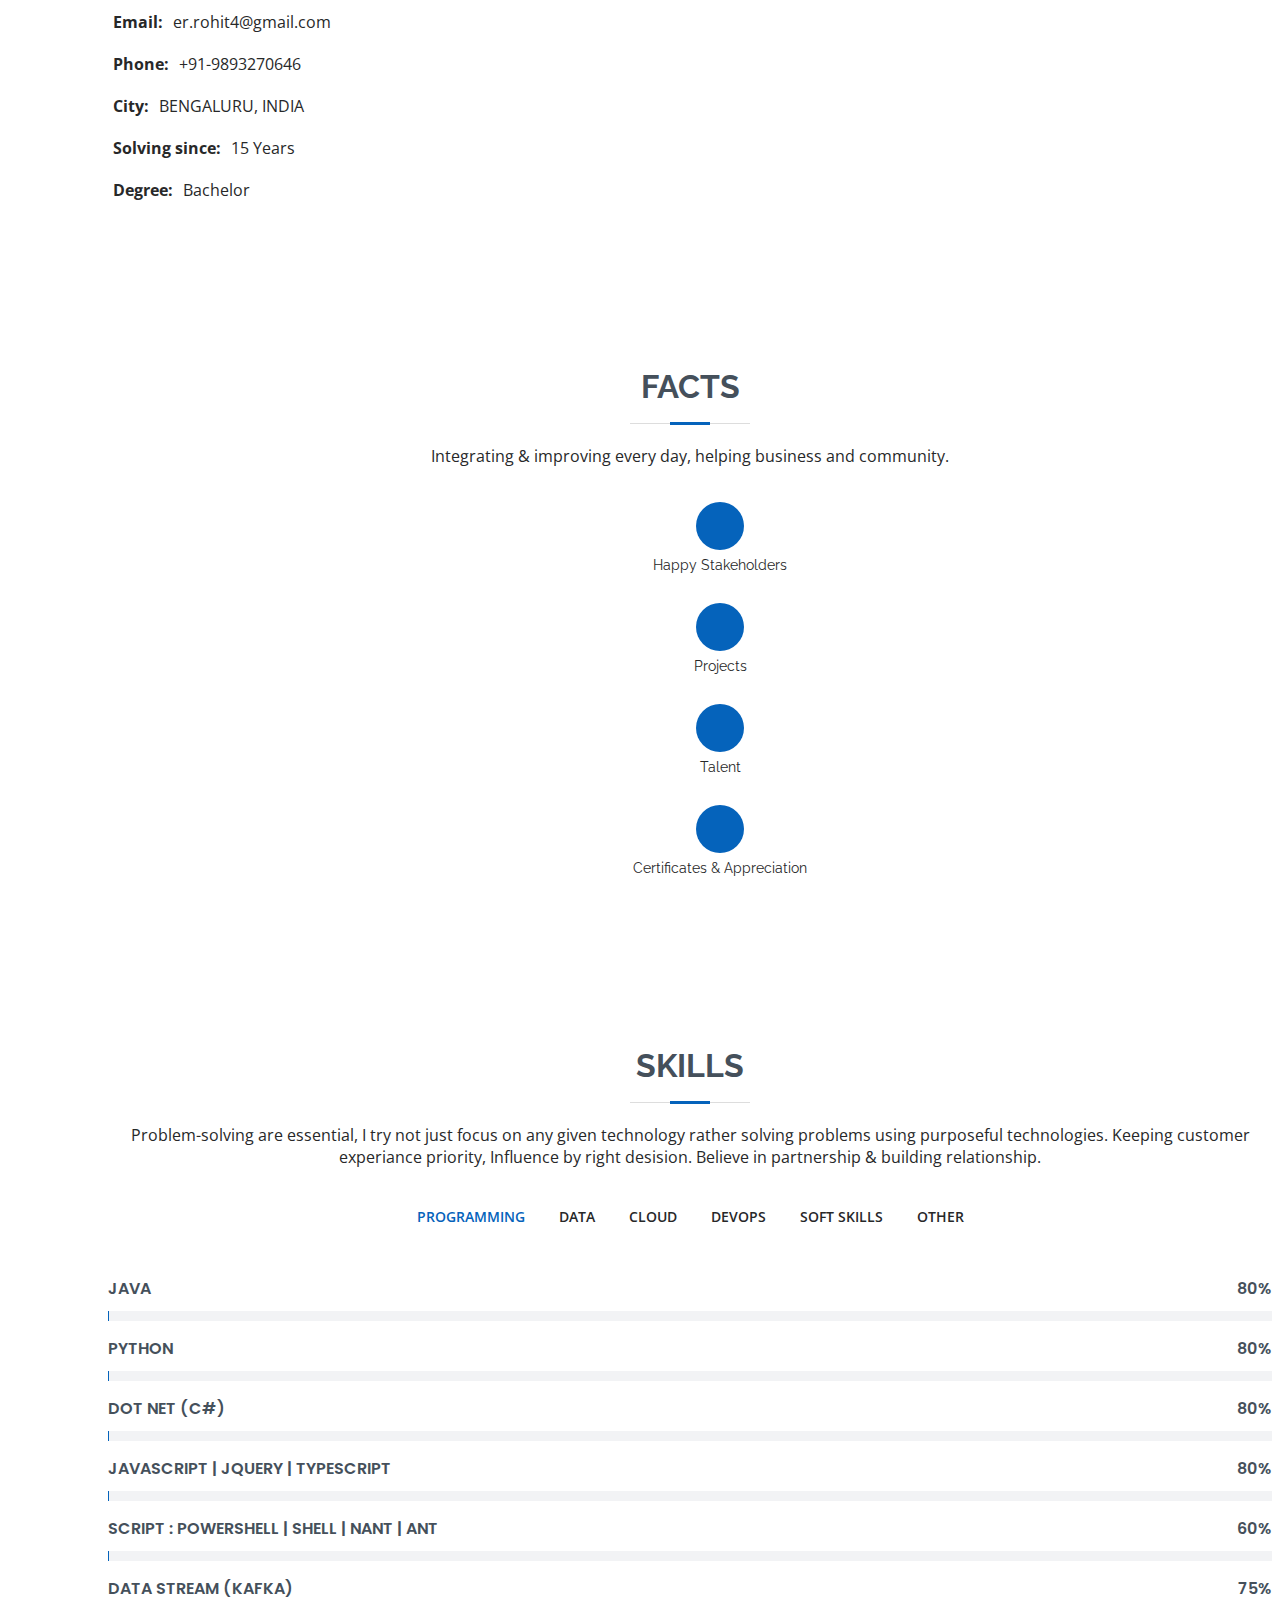
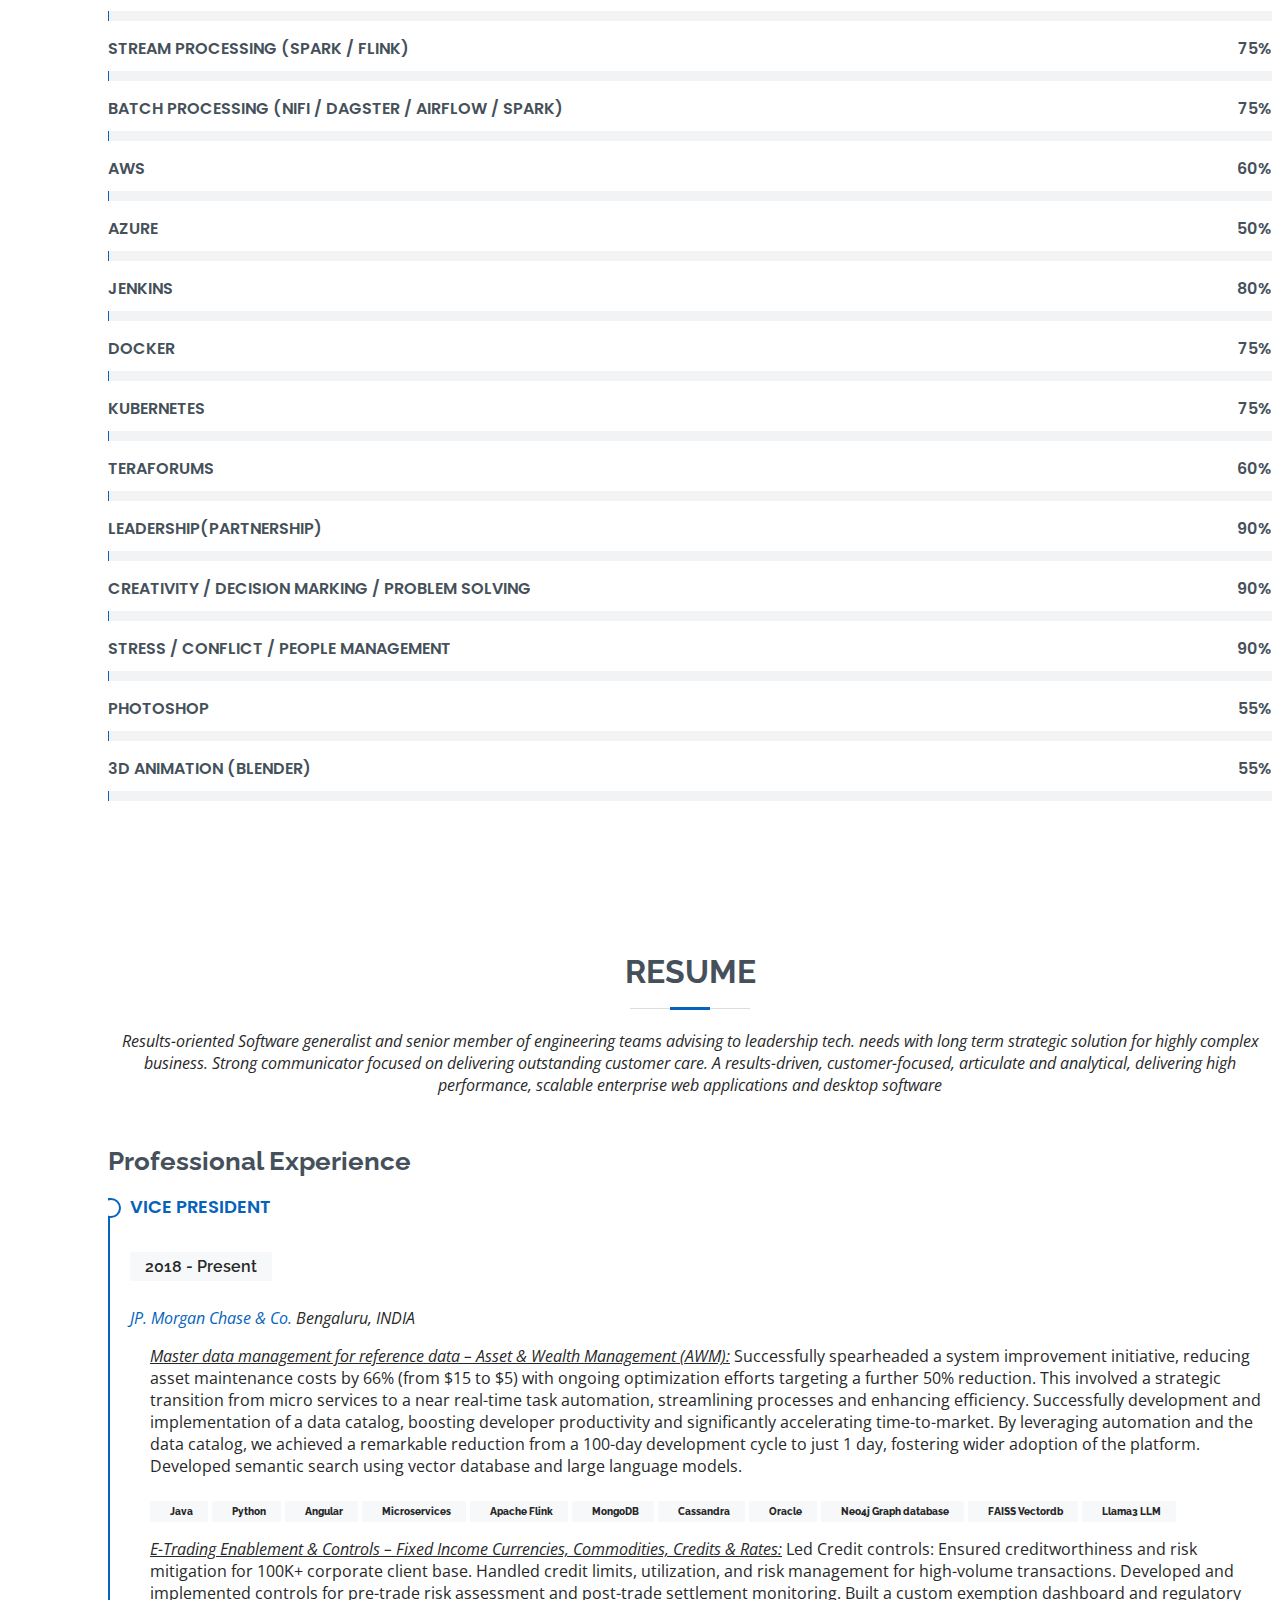
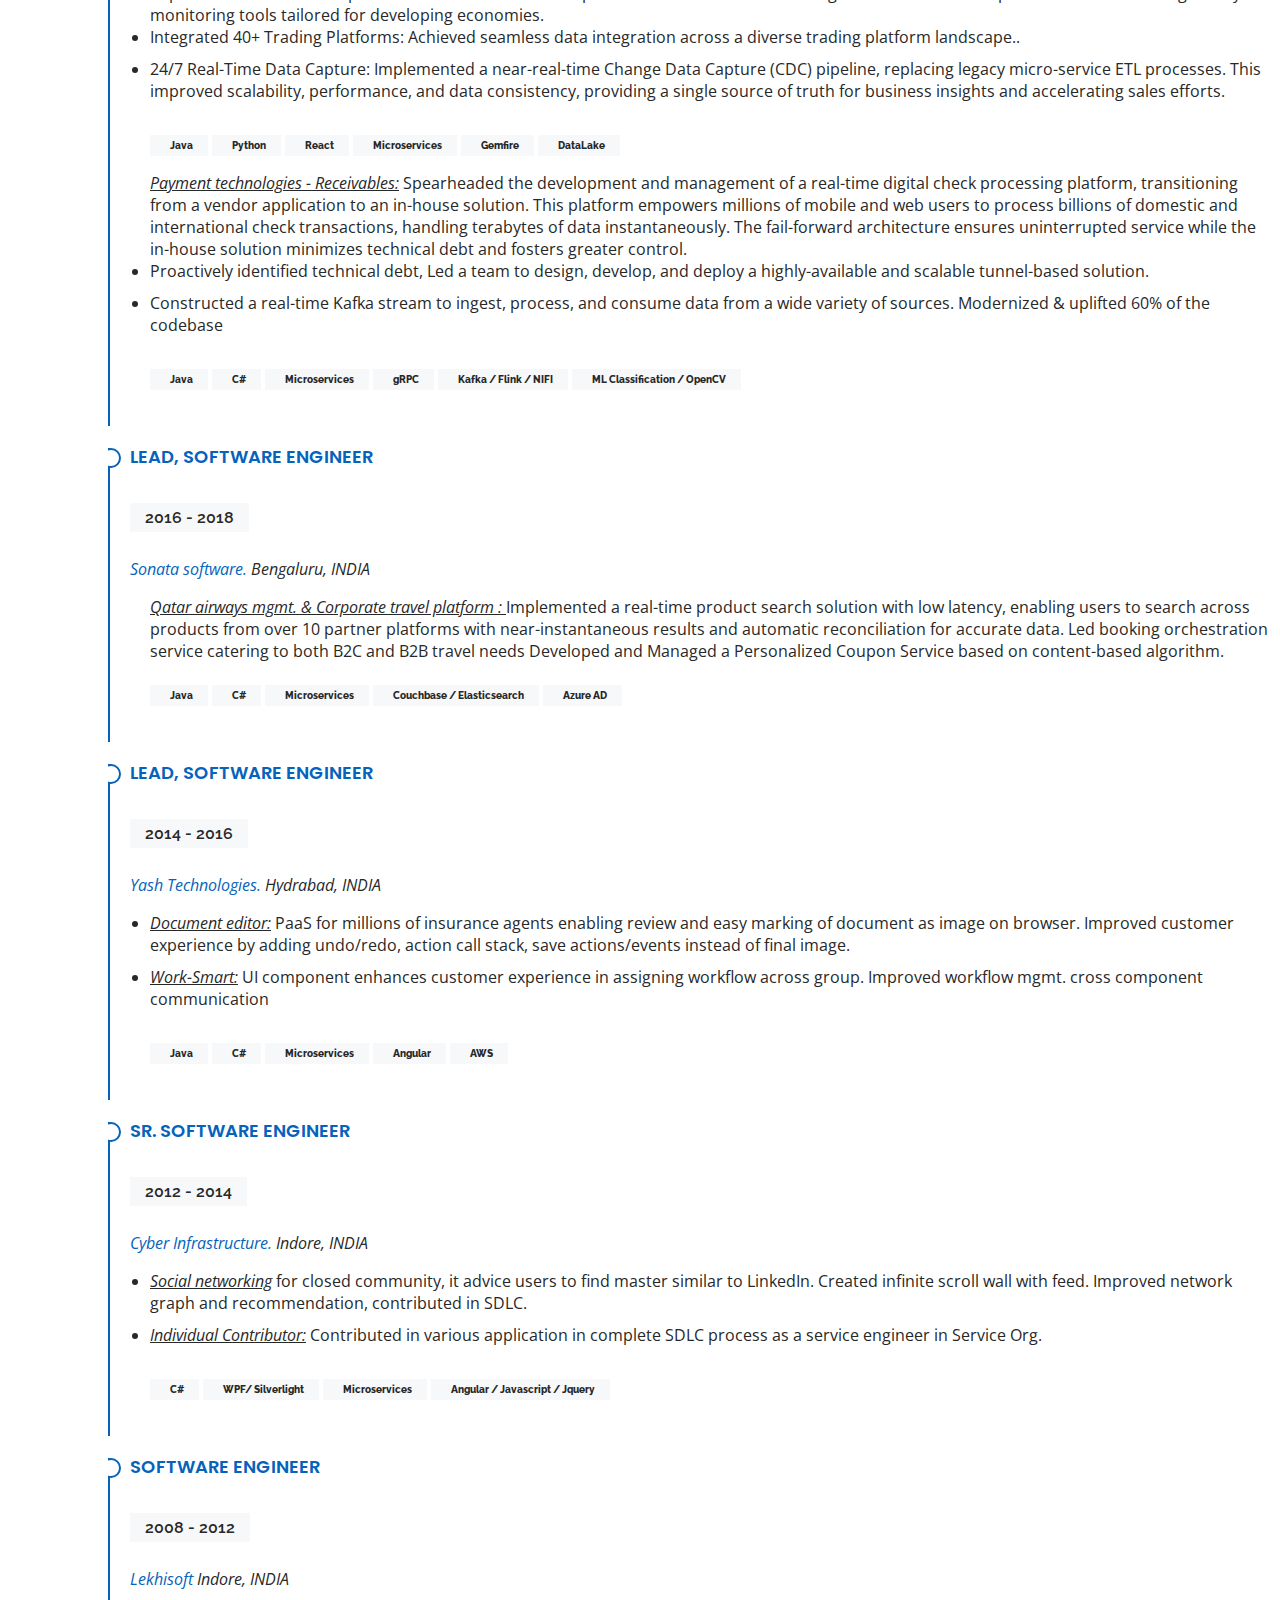
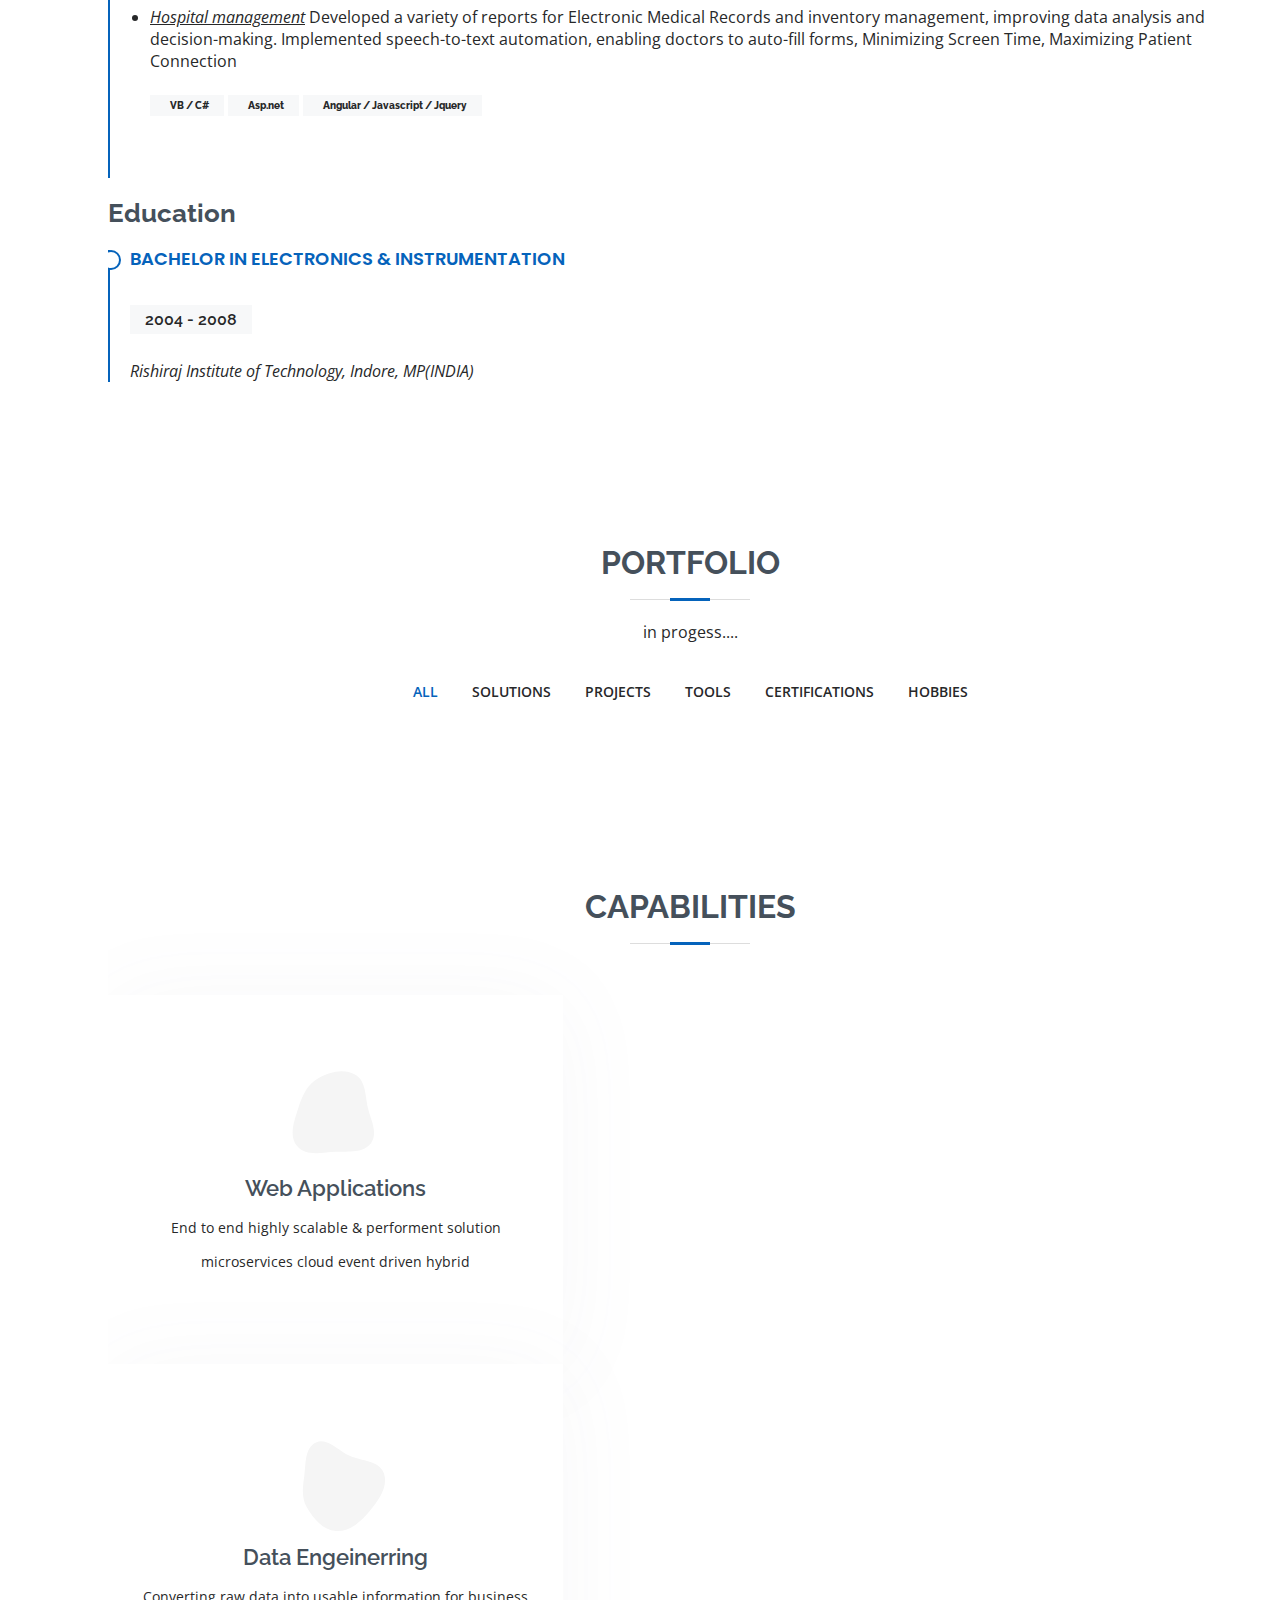
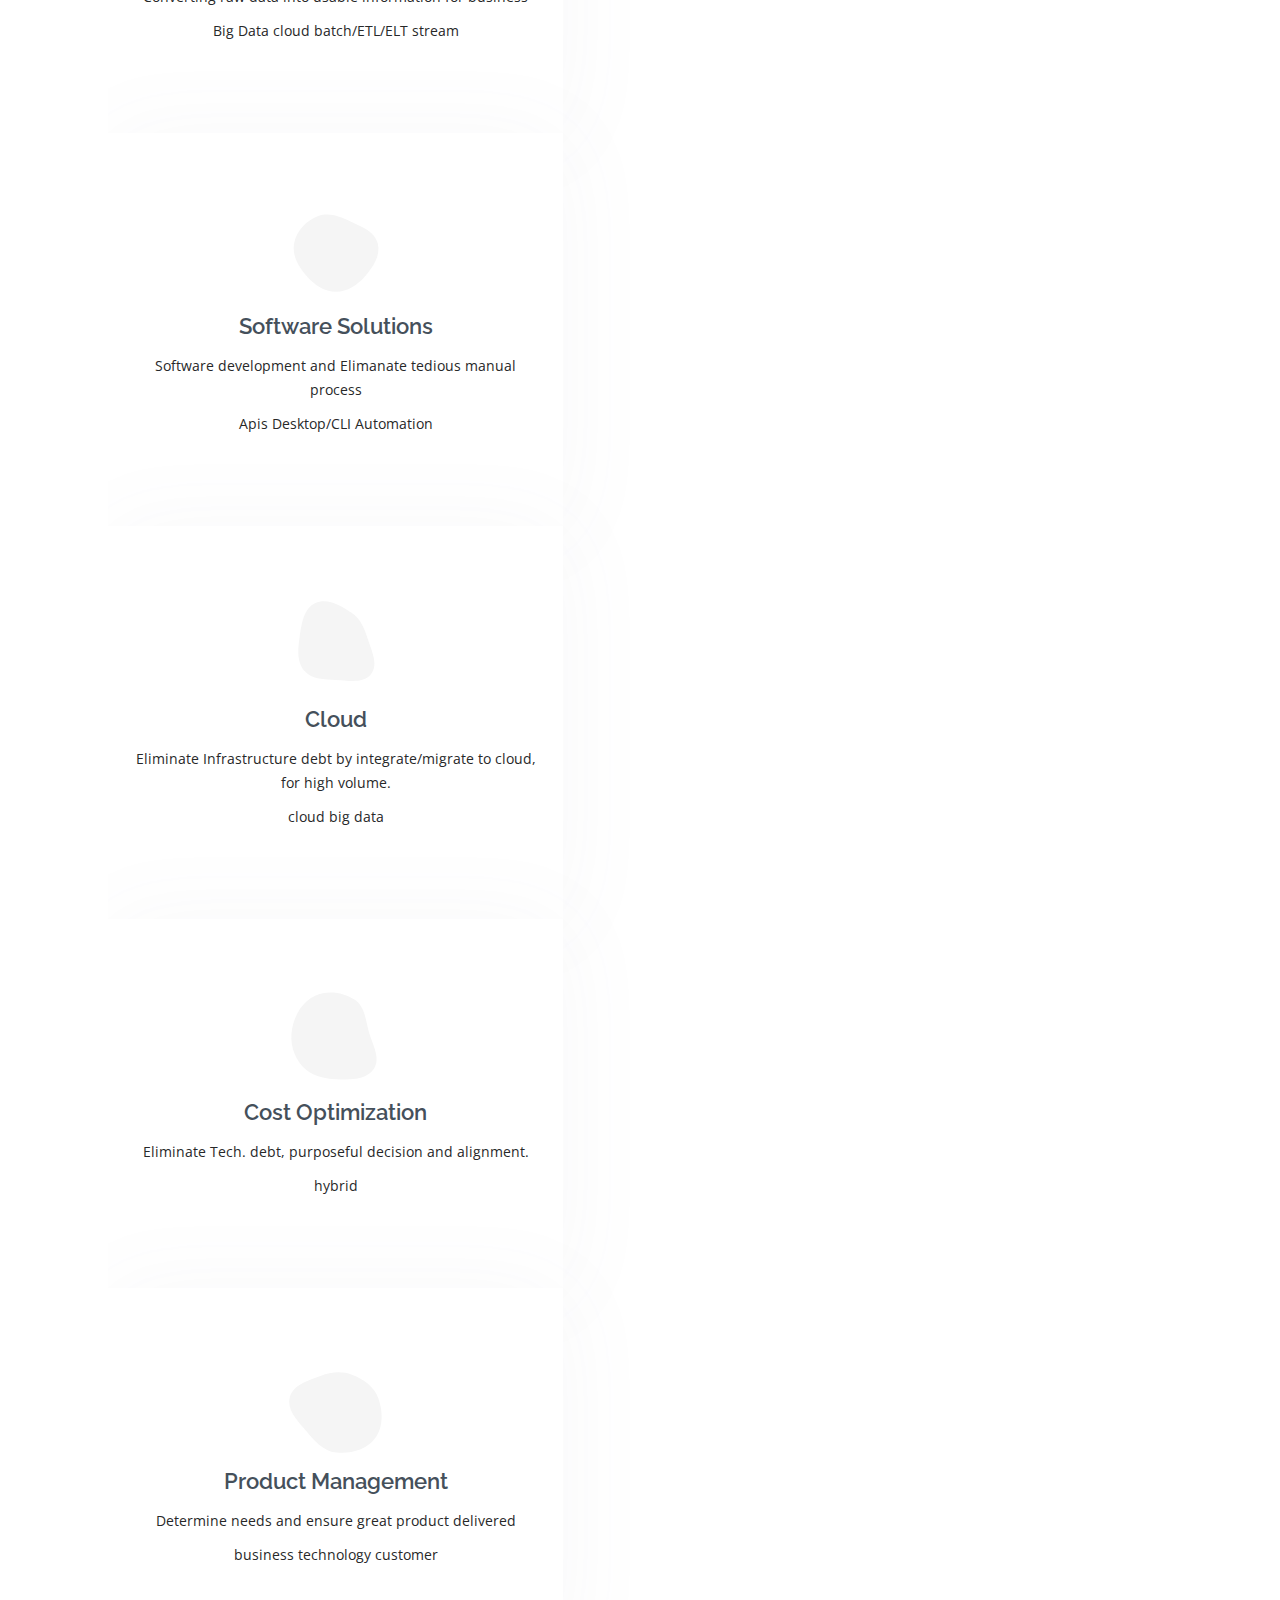
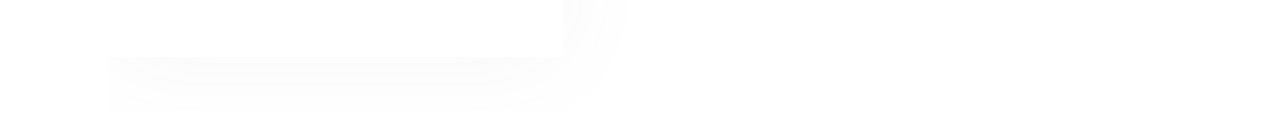
==== commit 1616fab6: "Update index.html" ====
--- a/index.html
+++ b/index.html
@@ -73,7 +73,7 @@
 
         <div class="section-title">
           <h2>About</h2>
-          <p>Software generalist and senior member of engineering teams advising to leadership 
+          <p>Results-oriented Software generalist and senior member of engineering teams advising to leadership 
             technology needs with long term strategic solution for highly complex business. Strong 
             communicator focused on delivering outstanding customer care. A results-driven, customer focused, articulate and analytical, delivering high performance, scalable enterprise web 
             applications and desktop software</p>
@@ -329,7 +329,7 @@
 
         <div class="section-title">
           <h2>Resume <a href="resume.html" title="Click to print resume!" target="_blank" ><i class="bx bx-download"></i></a></h2> 
-          <p><em>Results-oriented Software generalist and senior member of software engineering teams advising to leadership tech. needs with long term strategic solution for highly complex business. Strong communicator focused on delivering outstanding customer care. A results-driven, customer-focused, articulate and analytical, delivering high performance, scalable enterprise web applications and desktop software</em></p>
+          <p><em>Results-oriented Software generalist and senior member of engineering teams advising to leadership tech. needs with long term strategic solution for highly complex business. Strong communicator focused on delivering outstanding customer care. A results-driven, customer-focused, articulate and analytical, delivering high performance, scalable enterprise web applications and desktop software</em></p>
         </div>
 
         <div class="row">
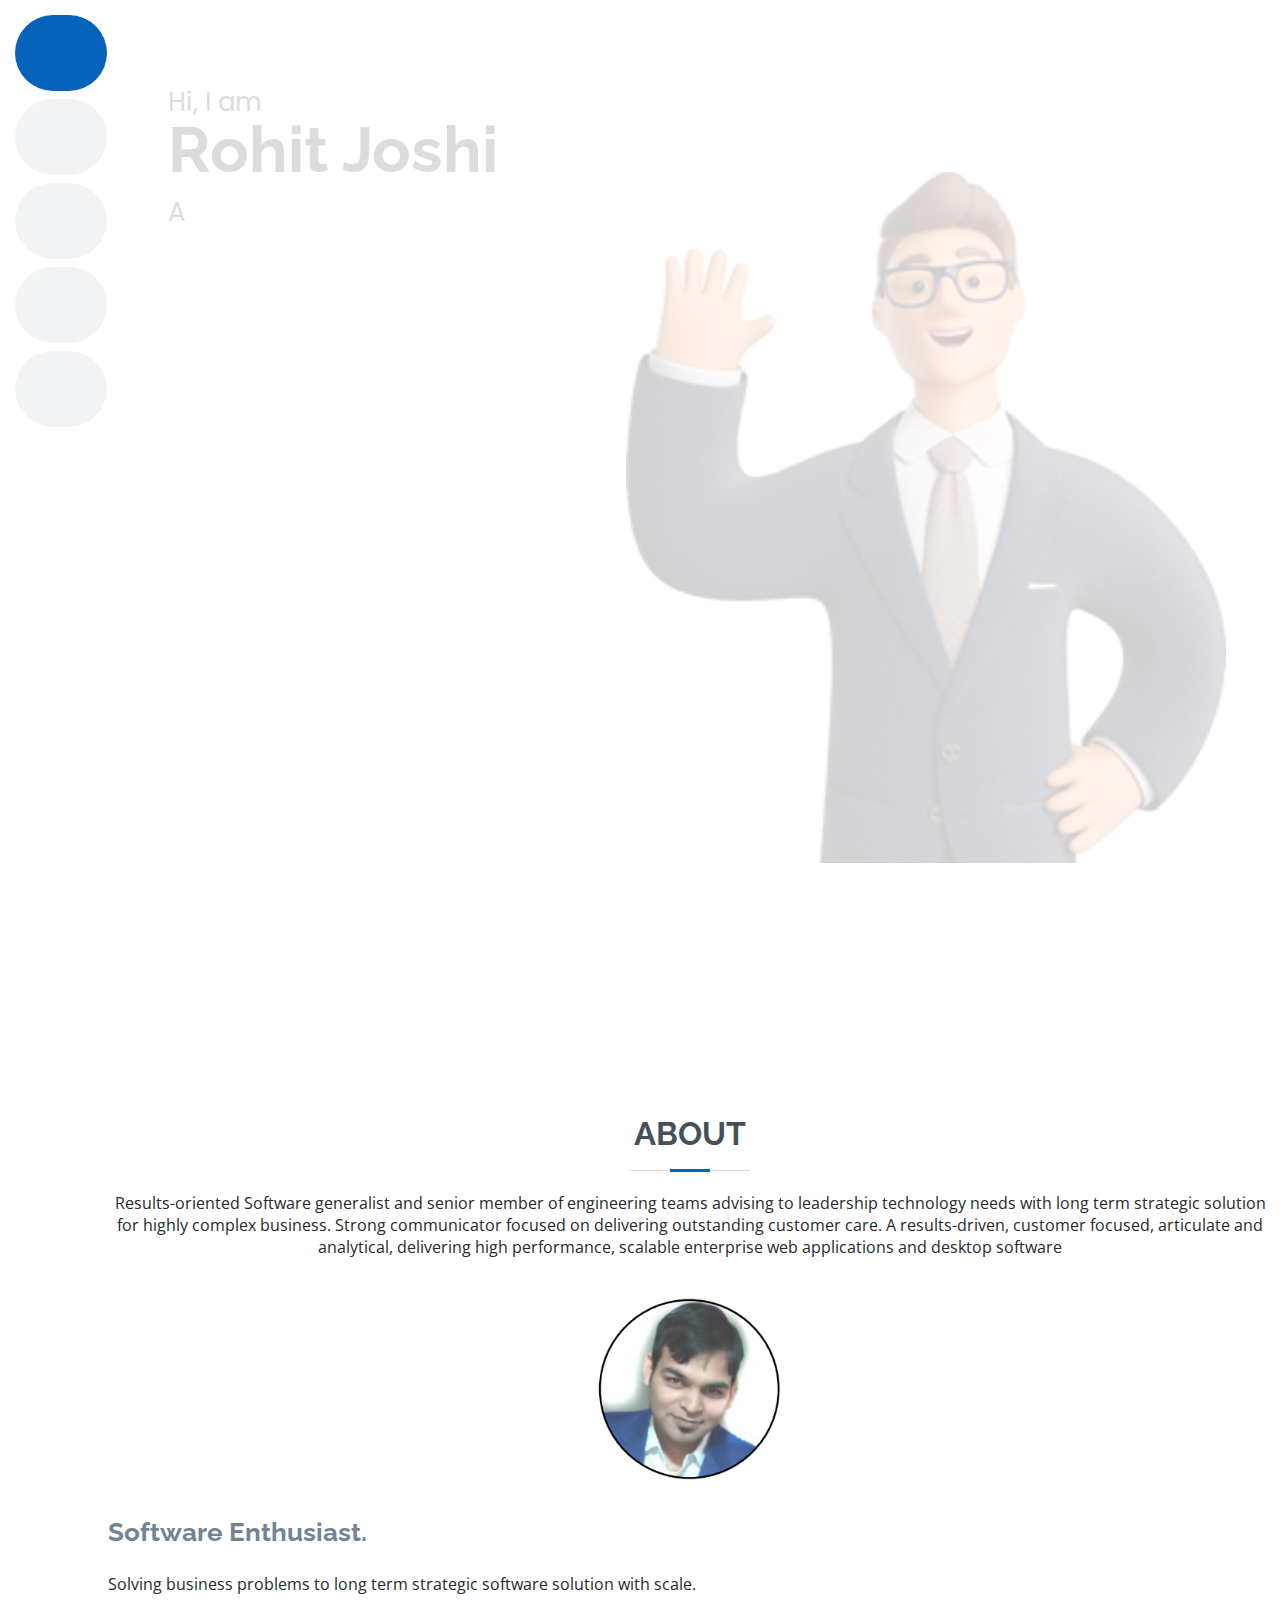
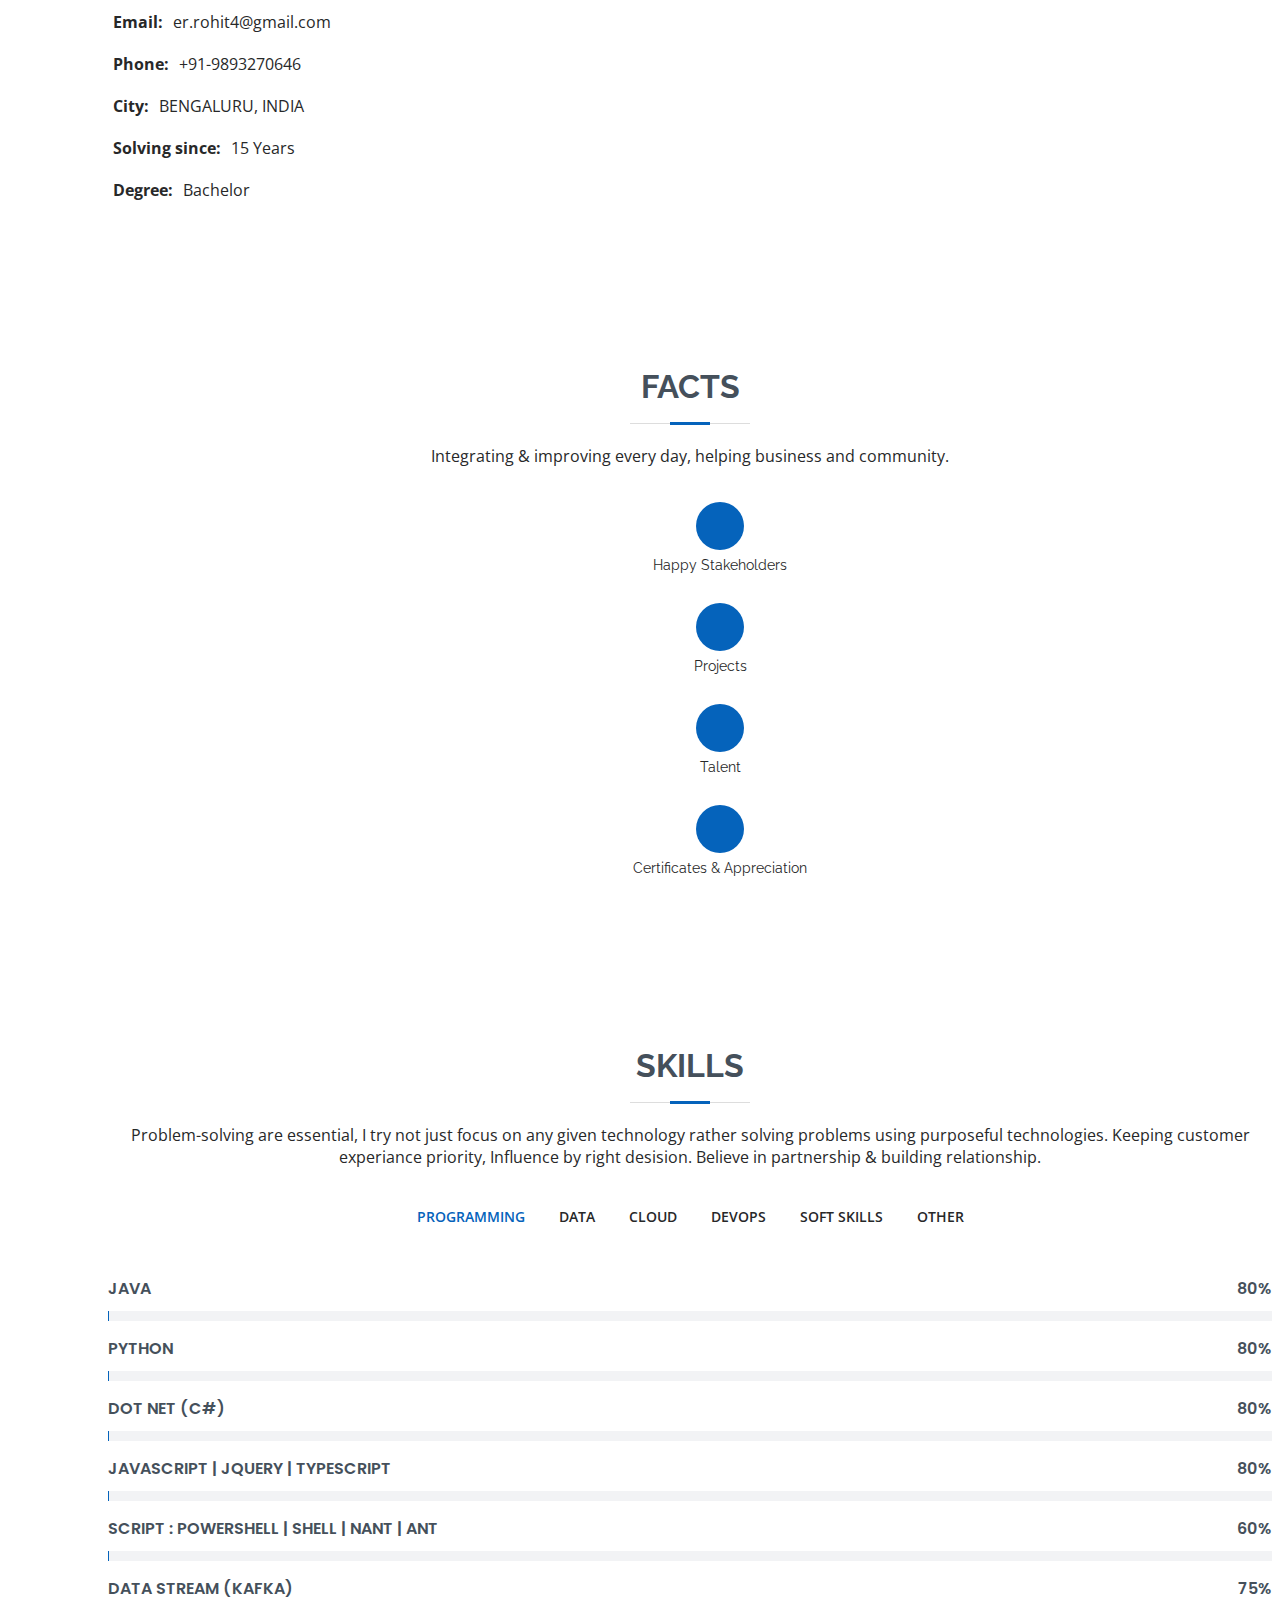
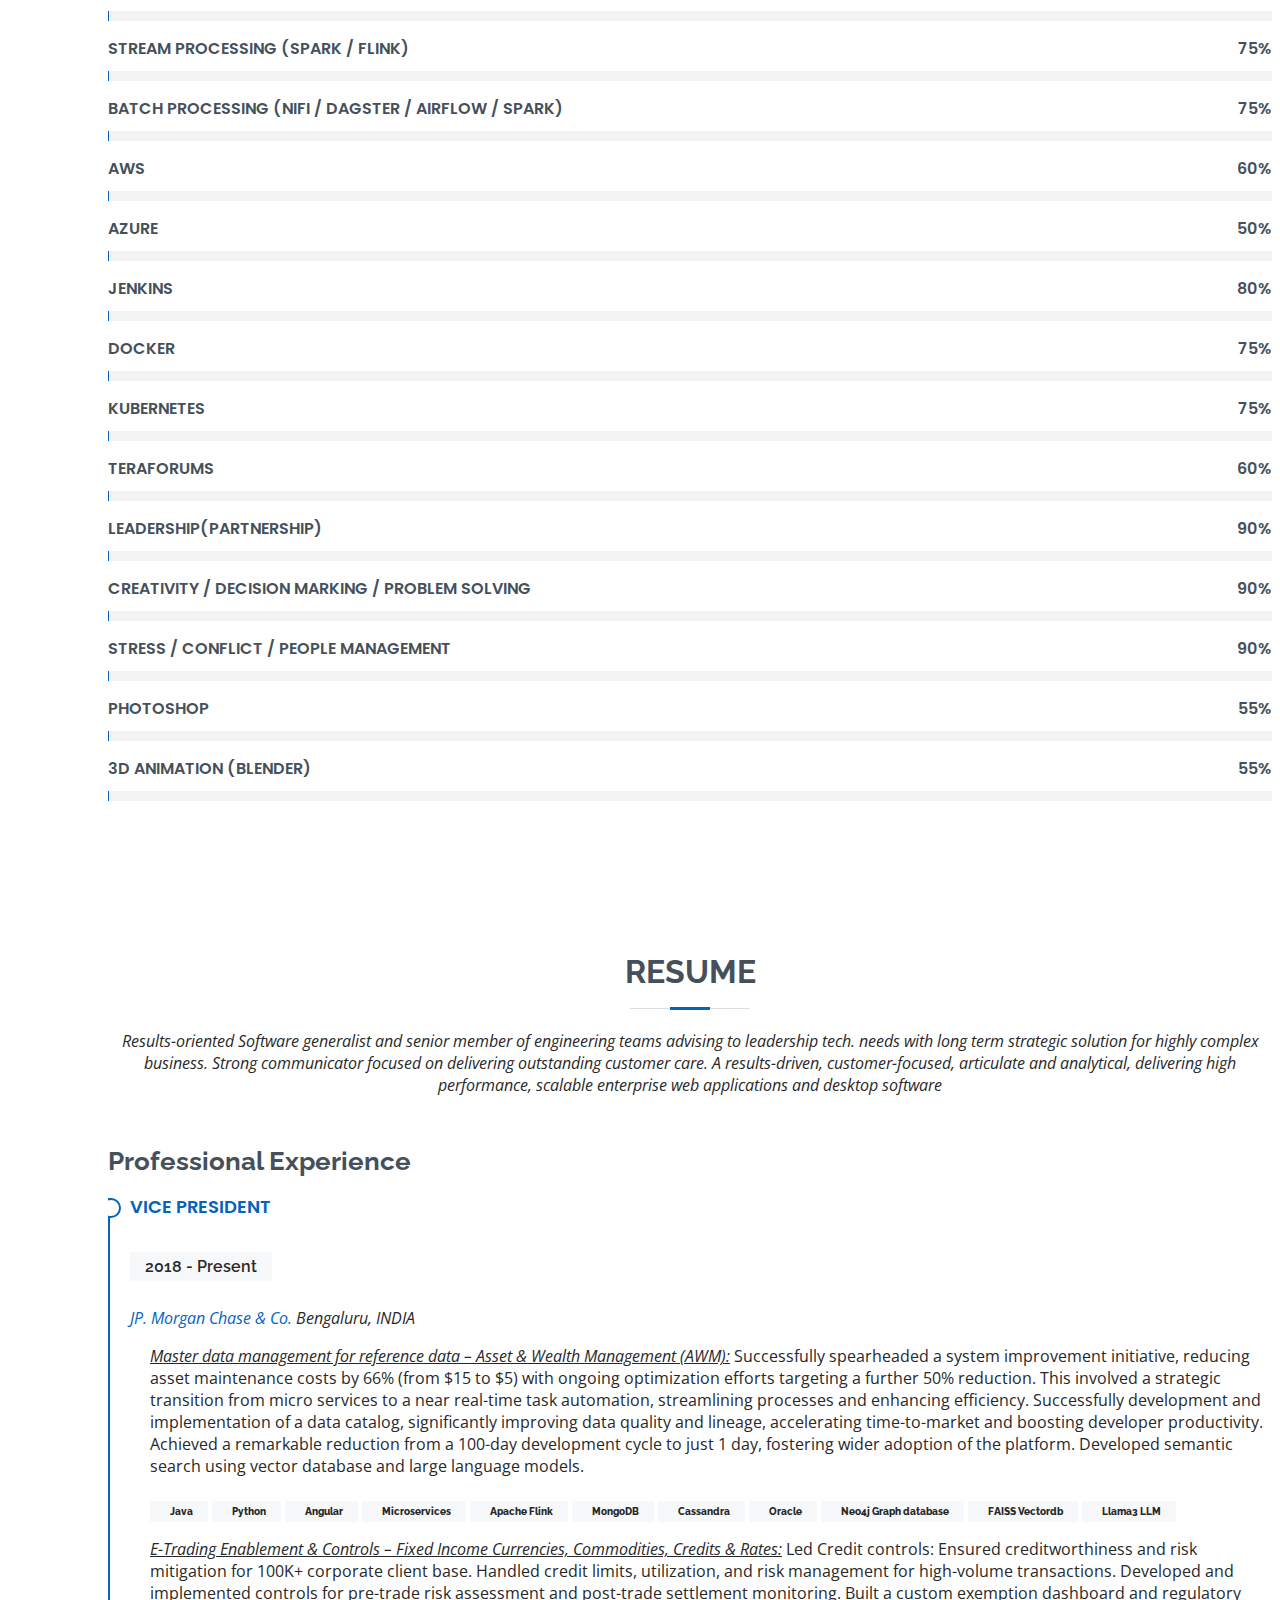
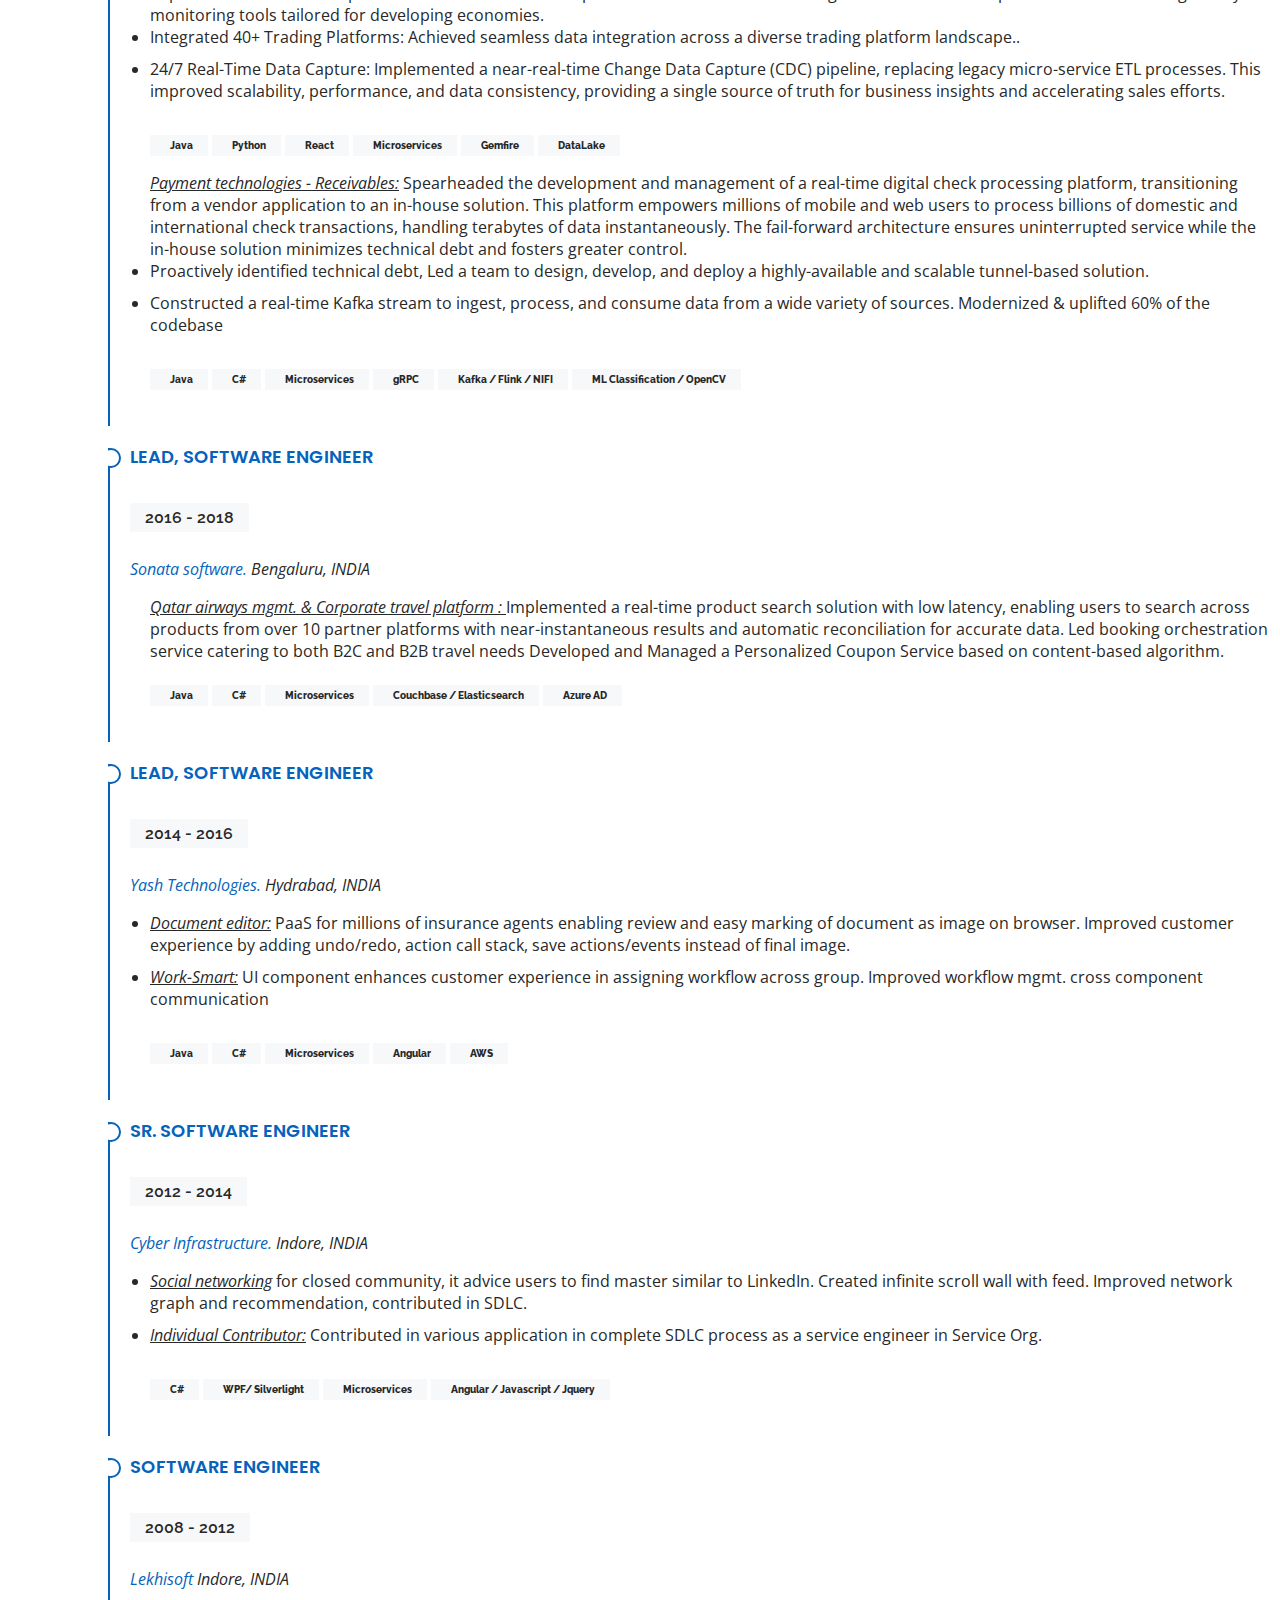
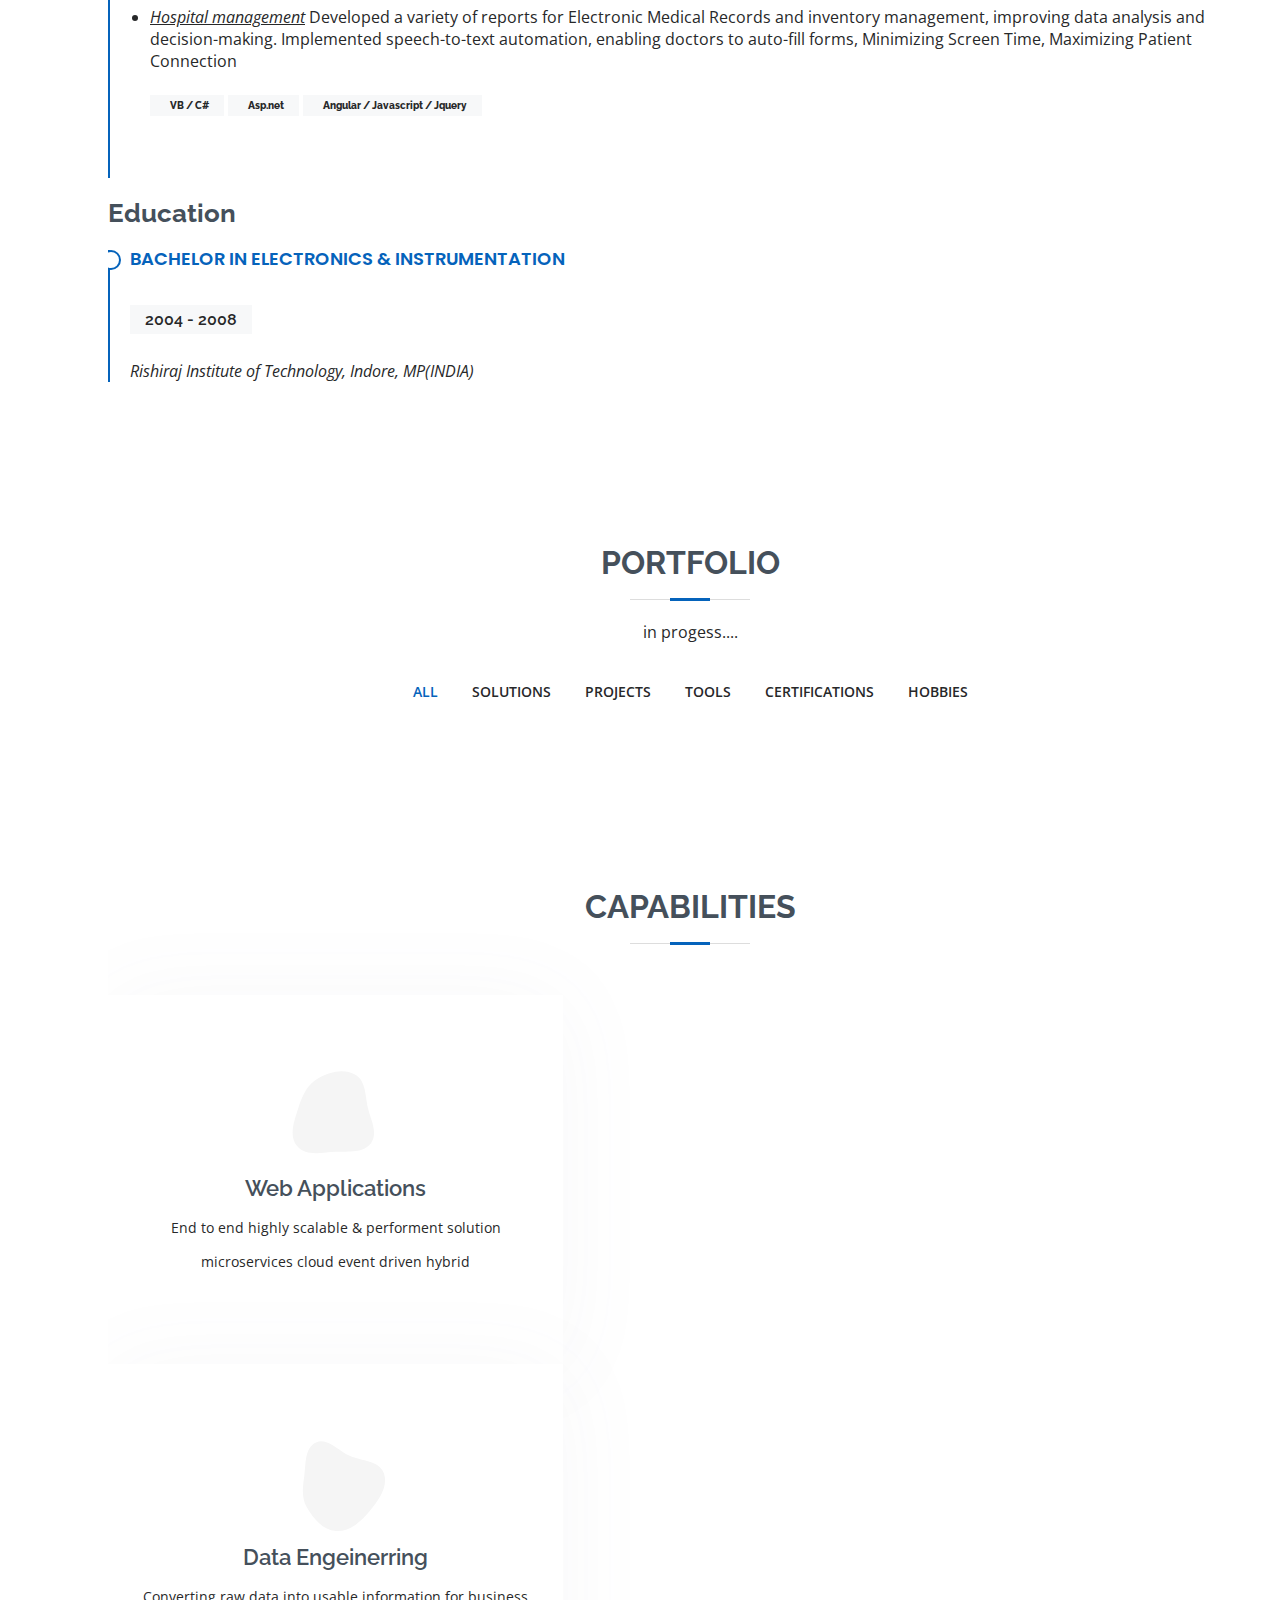
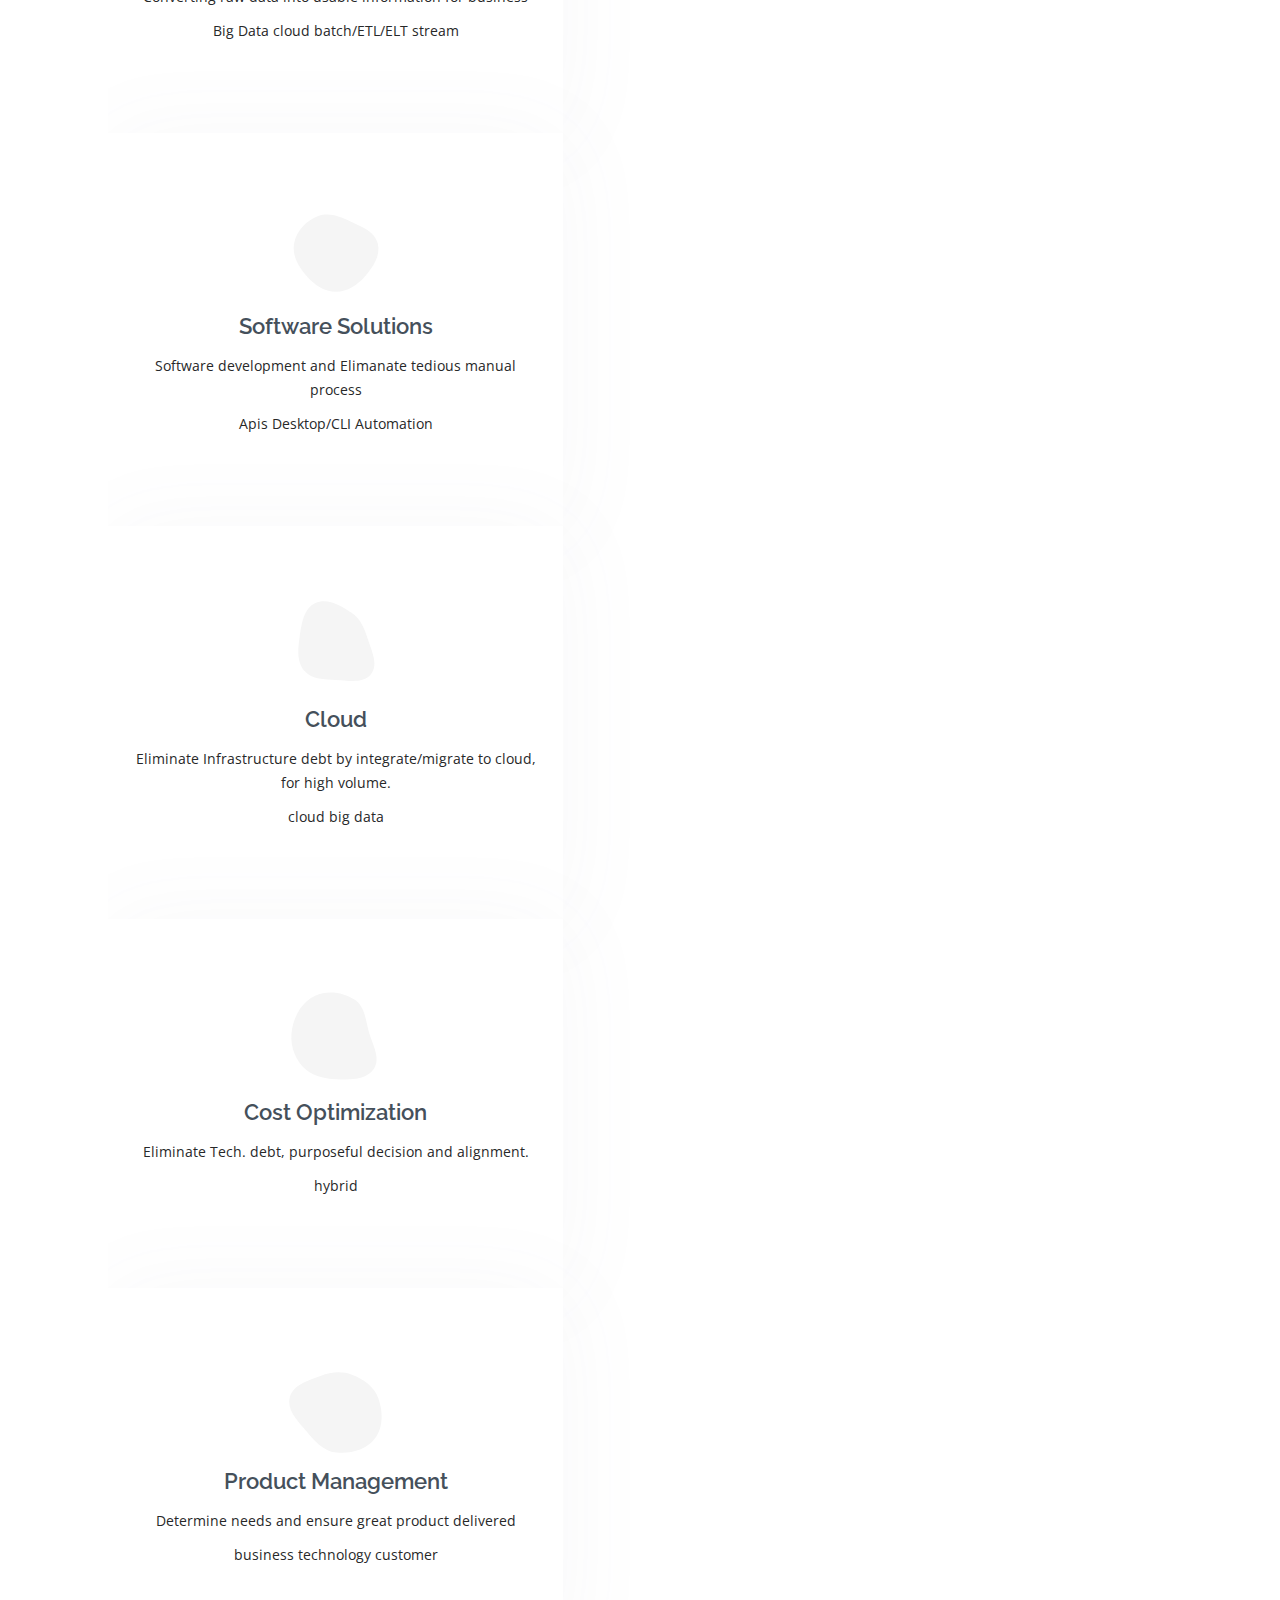
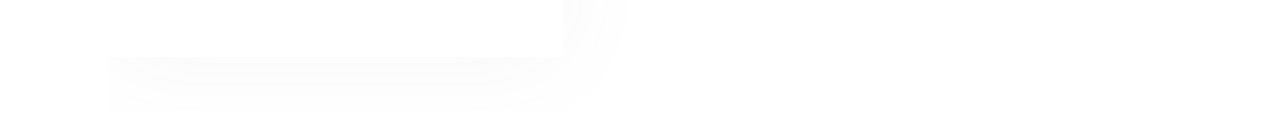
==== commit 2b27160c: "Update index.html" ====
--- a/index.html
+++ b/index.html
@@ -357,7 +357,7 @@
               <ul>
                 <em><u>Master data management for reference data – Asset & Wealth Management (AWM):</u> </em>
                 Successfully spearheaded a system improvement initiative, reducing asset maintenance costs by 66% (from $15 to $5) with ongoing optimization efforts targeting a further 50% reduction. This involved a strategic transition from micro services to a near real-time task automation, streamlining processes and enhancing efficiency.
-                Successfully development and implementation of a data catalog, boosting developer productivity and significantly accelerating time-to-market. By leveraging automation and the data catalog, we achieved a remarkable reduction from a 100-day development cycle to just 1 day, fostering wider adoption of the platform. 
+                Successfully development and implementation of a data catalog, significantly improving data quality and lineage, accelerating time-to-market and boosting developer productivity. Achieved a remarkable reduction from a 100-day development cycle to just 1 day, fostering wider adoption of the platform.
                 Developed semantic search using vector database and large language models.
                 
                 <p class="tags">
